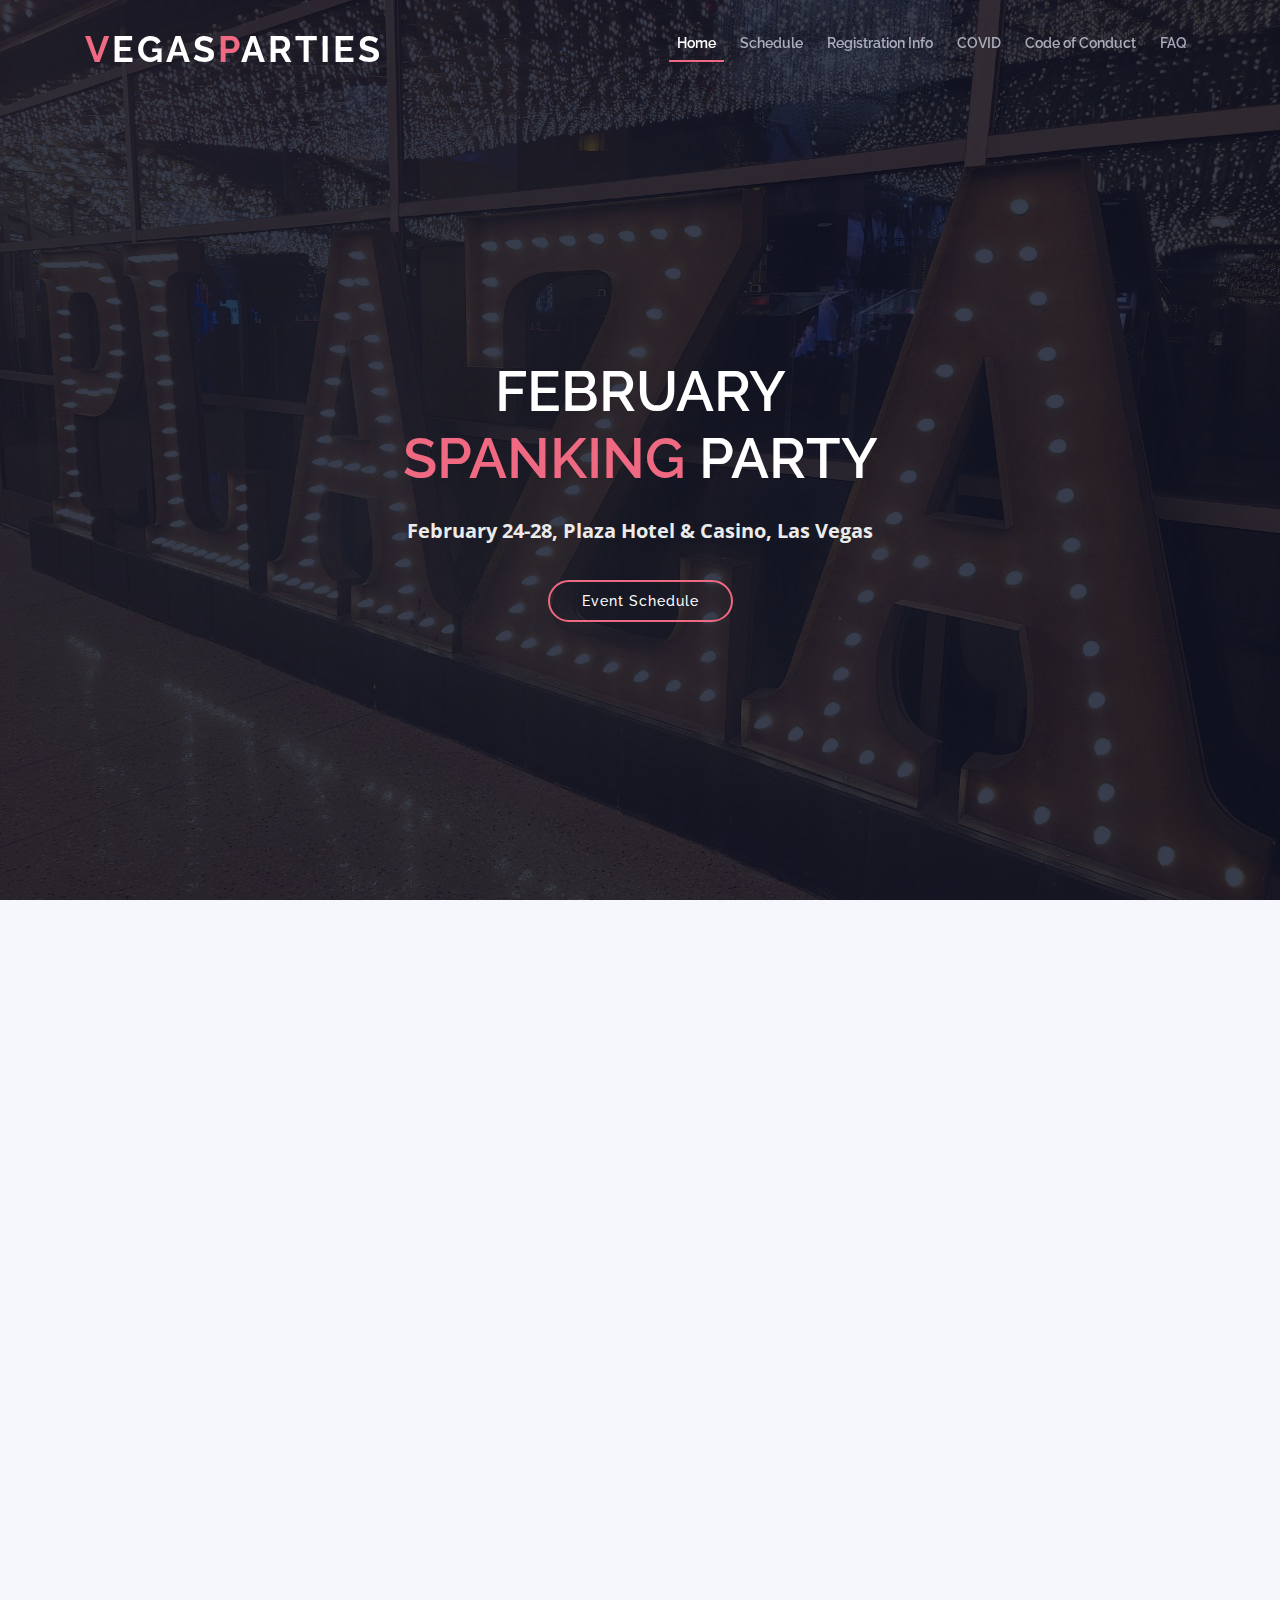
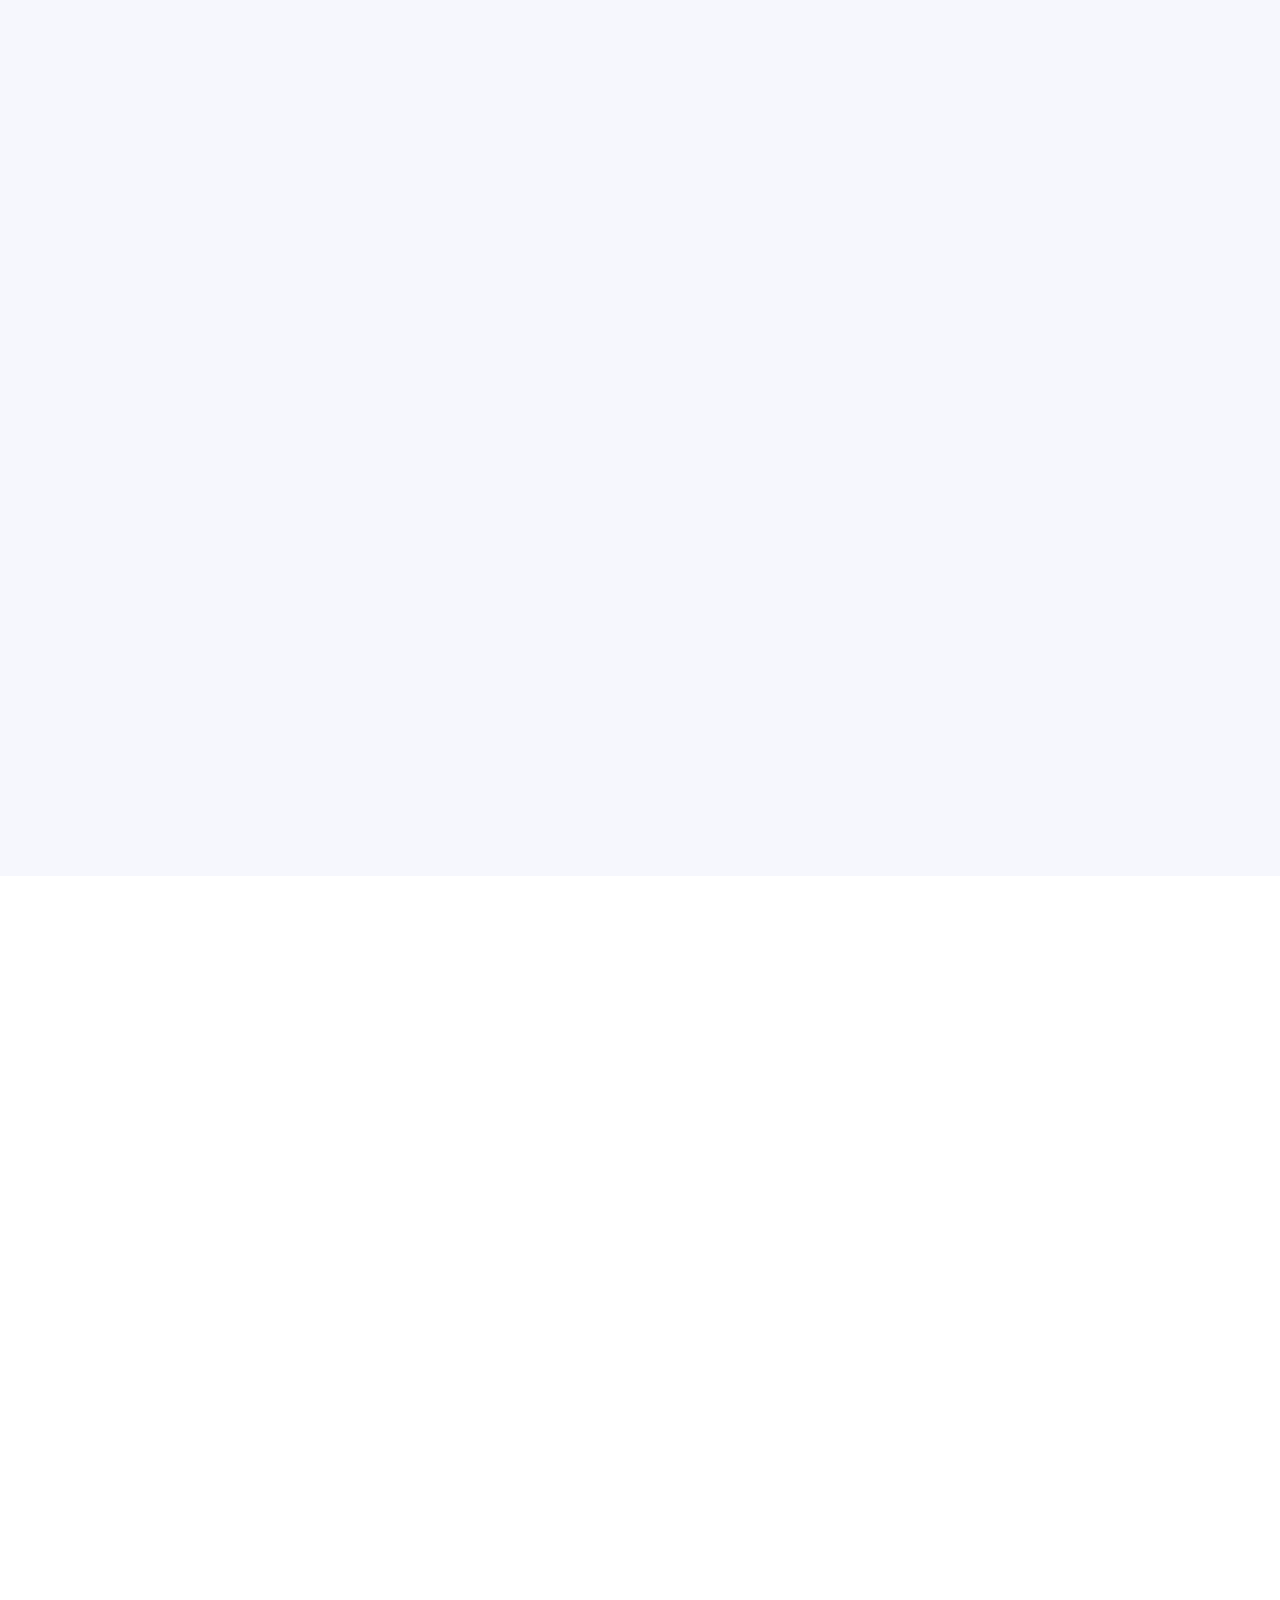
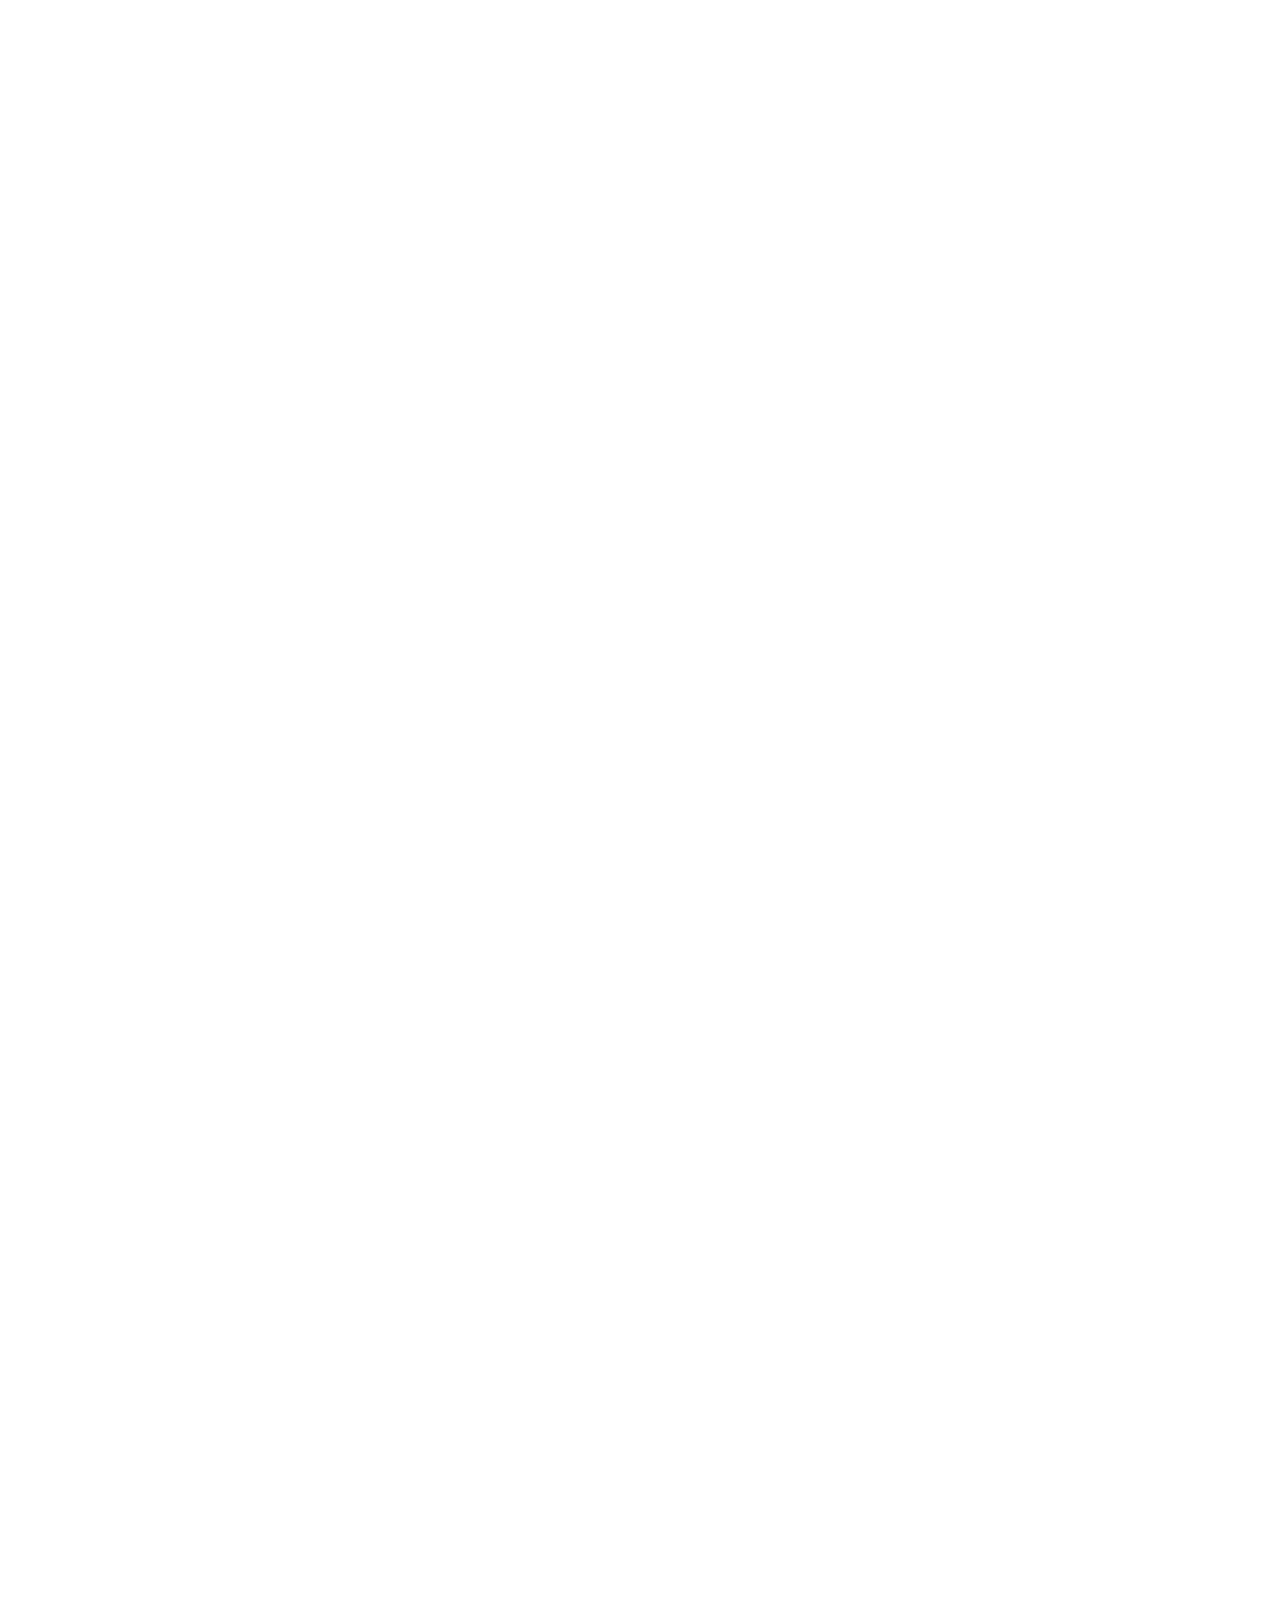
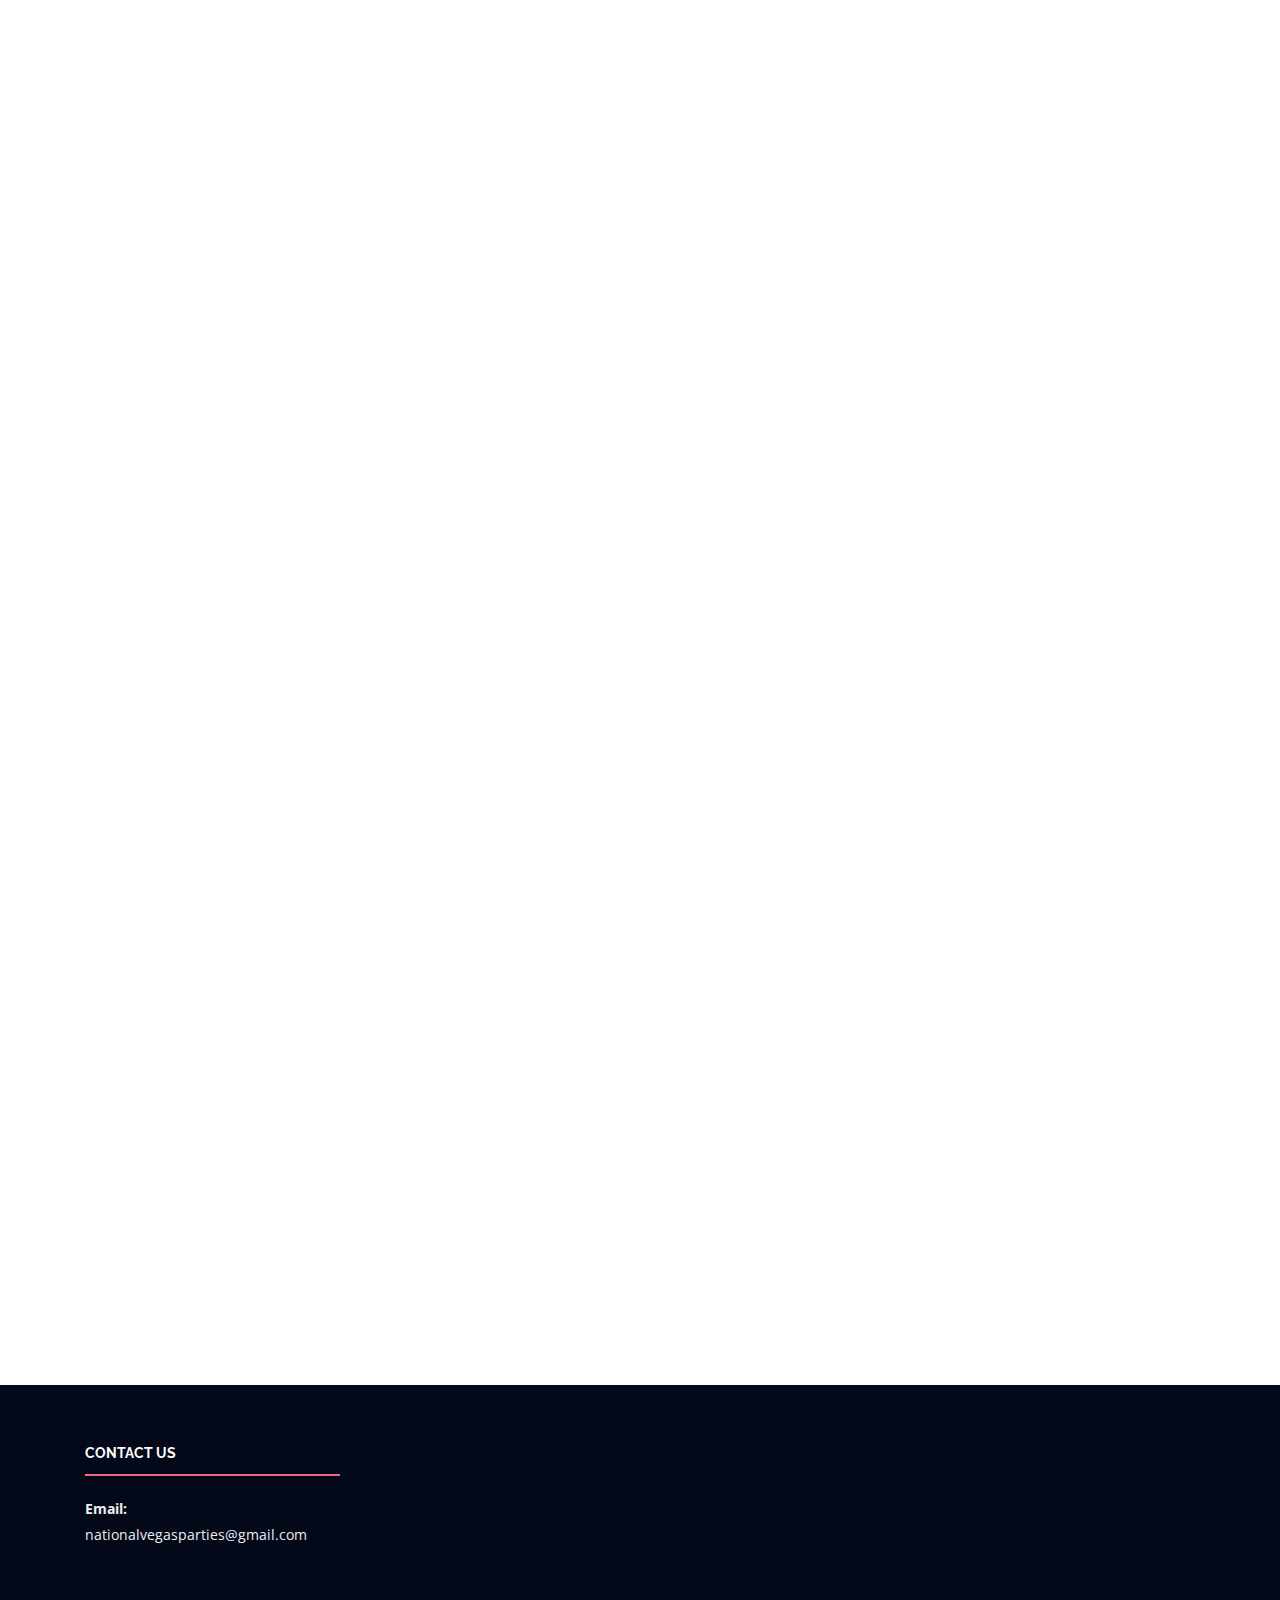
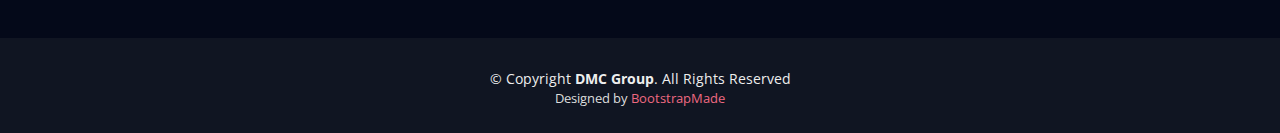
==== index.html @ ffcc31ff "more edits" ====
<!DOCTYPE html>
<html lang="en">

<head>
  <meta charset="utf-8">
  <title>TheEvent - Bootstrap Event Template</title>
  <meta content="width=device-width, initial-scale=1.0" name="viewport">
  <meta content="" name="keywords">
  <meta content="" name="description">

  <!-- Favicons -->
  <link href="img/favicon.png" rel="icon">
  <link href="img/apple-touch-icon.png" rel="apple-touch-icon">

  <!-- Google Fonts -->
  <link href="https://fonts.googleapis.com/css?family=Open+Sans:300,300i,400,400i,700,700i|Raleway:300,400,500,700,800" rel="stylesheet">

  <!-- Bootstrap CSS File -->
  <link href="lib/bootstrap/css/bootstrap.min.css" rel="stylesheet">

  <!-- Libraries CSS Files -->
  <link href="lib/font-awesome/css/font-awesome.min.css" rel="stylesheet">
  <link href="lib/animate/animate.min.css" rel="stylesheet">
  <link href="lib/venobox/venobox.css" rel="stylesheet">
  <link href="lib/owlcarousel/assets/owl.carousel.min.css" rel="stylesheet">

  <!-- Main Stylesheet File -->
  <link href="css/style.css" rel="stylesheet">

  <!-- =======================================================
    Theme Name: TheEvent
    Theme URL: https://bootstrapmade.com/theevent-conference-event-bootstrap-template/
    Author: BootstrapMade.com
    License: https://bootstrapmade.com/license/
  ======================================================= -->
</head>

<body>

  <!--==========================
    Header
  ============================-->
      <script src="index.js" type="text/javascript" defer></script>
<!-- #header -->

  <!--==========================
    Intro Section
  ============================-->
  <section id="intro">
    <div class="intro-container wow fadeIn">
      <h1 class="mb-4 pb-0">February<br><span>Spanking</span> Party</h1>
      <p class="mb-4 pb-0">February 24-28, Plaza Hotel & Casino, Las Vegas</p>
      <a href="#schedule" class="about-btn scrollto">Event Schedule</a>
    </div>
  </section>

  <main id="main">

    <!--==========================
      About Section
    ============================-->
    <!-- <section id="about">
      <div class="container">
        <div class="row">
          <div class="col-lg-6">
            <h2>About The Event</h2>
            <p>The VegasParties* spanking group is excited to announce a new event in Las Vegas! It pretty much goes without saying that we’re all in need of a break, and what better way to unwind than with some consensual spanking? We welcome spankos of all genders and orientations, age 18+, to join us.</p>

              <p>We have a brand new team of organizers who have been working around the clock to make this party happen, and we can’t wait for you to join us!</p>
              
              <p>Our tagline is “new party, new beginnings,” but that’s not just a catchphrase: this year we’ll be in a new hotel just off Fremont Street (aka the perfect place to sneak away to for the obligatory Facebook friendly vacation photos).</p>
          </div>
          <div class="col-lg-3">
            <h3>Where</h3>
            <p>Plaza Hotel & Casino, Las Vegas</p>
          </div>
          <div class="col-lg-3">
            <h3>When</h3>
            <p>Thursday-Monday<br>24-28 February</p>
          </div>
        </div>
      </div>
    </section> -->

    <!--==========================
      Schedule Section
    ============================-->
    <section id="schedule" class="section-with-bg">
      <div class="container wow ">
        <div class="section-header">
          <h2>Event Schedule</h2>
        </div>

        <ul class="nav nav-tabs" role="tablist">
          <li class="nav-item">
            <a class="nav-link active" href="#thursday" role="tab" data-toggle="tab">Thursday</a>
          </li>
          <li class="nav-item">
            <a class="nav-link" href="#friday" role="tab" data-toggle="tab">Friday</a>
          </li>
          <li class="nav-item">
            <a class="nav-link" href="#saturday" role="tab" data-toggle="tab">Saturday</a>
          </li>
          <li class="nav-item">
            <a class="nav-link" href="#sunday" role="tab" data-toggle="tab">Sunday</a>
          </li>
        </ul>

        <div class="tab-content row justify-content-center">

          <!-- Schedule Thursday -->
          <div role="tabpanel" class="col-lg-9 tab-pane fade show active" id="thursday">
            <h3 class="sub-heading">It's the first day! Get registered, get to know folks, and ease into the weekend.</h3>
            <h3 class="sub-heading"><strong><i>Registration will be open today from 2pm-5pm at the pool and 8pm-10pm in Room 2254. Don't forget your ID and vax card!</i></strong></h3>
            <div class="row schedule-item">
              <div class="col-md-2"><time>2pm-5pm</time></div>
              <div class="col-md-10">
                <div class="speaker">
                  <img src="img/pool.png" alt="Pool">
                </div>
                <h4>Pool Party <span>Pool</span></h4>
                <p>After you're registered, stick around the pool and start meeting people. Hosted by @-RBG, @LisaShy, and friends.</p>
                <p>**Registration will be open in at the pool from 2-5pm**</p>
              </div>
            </div>

            <div class="row schedule-item">
              <div class="col-md-2"><time>8pm-2am</time></div>
              <div class="col-md-10">
                <div class="speaker">
                  <img src="img/pizza.png" alt="Pizza">
                </div>
                <h4>Pizza Party <span>Room 2254 (Main Suite)</span></h4>
                <p>Join us in the main party suite for pizza, spanking, and fun. This is the first party night, so come ready to make new friends!</p>
                <p>**Registration will be open in Room 2254 from 8-10pm**</p>
              </div>
            </div>

            <div class="row schedule-item">
              <div class="col-md-2"><time>9pm-10pm</time></div>
              <div class="col-md-10">
                <div class="speaker">
                  <img src="img/books.png" alt="book">
                </div>
                <h4>Book Club <span>Room 2354 (Suite B)</span></h4>
                <p>Once upon a time, I used to run a spanking book review website called www.bottomsupbookreview.com. The site is still up, but I have not contributed to it in years. Life got busy and something had to give. Even though I have not posted reviews in quite some time, I never stopped reading. You will always find me with my kindle nearby and it is always queued to a spanking novel.</p>
                <br>
                <p>I know a lot of people in our community that love spanking fiction as much as I do. So – I decided to host a new spanking book club event at the new Vegas Party.</p>
                <br><p>Come discuss <i>The Locket</i> by Maren Smith with fellow spanking fiction readers! Hosted by Katerina.</p>
              </div>
            </div>
          </div>
          <!-- End Schdule Day 1 -->

          <!-- Schedule Day 2 -->
          <div role="tabpanel" class="col-lg-9  tab-pane fade" id="friday">
            <h3 class="sub-heading">Day 2! We've got a packed schedule - start the day with a block geared towards new folks (but all are welcome!), get a dose of British discipline, and chill out in your PJs.</h3>
            <h3 class="sub-heading"><strong><i>Registration will be open today from 1pm-4pm and 6-8pm in Room 2254. Don't forget your ID and vax card!</i></strong></h3>

            <div class="row schedule-item">
              <div class="col-md-2"><time>11am-noon</time></div>
              <div class="col-md-10">
                <div class="speaker">
                  <img src="img/newbie.png" alt="Newbie">
                </div>
                <h4>Newbie Orientation <span>Room 2254 (Main Suite)</span></h4>
                  <p>Join party vets StacyMacy and RojoSpanko as they break down the basics of consent, how to initiate play, and best party etiquette. Highly recommended for your first party, especially as you get both a top and bottom's perspective.</p>
                  <p><i>Lunch will be provided after this event.</i></p>
              </div>
            </div>

            <div class="row schedule-item">
              <div class="col-md-2"><time>1pm-3pm</time></div>
              <div class="col-md-10">
                <div class="speaker">
                  <img src="img/question.png" alt="Question">
                </div>
                <h4>Meet the Organizers, Ask a Vet, and Icebreakers <span>Room 2254 (Main Suite)</span></h4>
                <ul>
                <li>Meet the people who make these crazy shenanigans happen, plus members of our safety + security team!</li>
                
                <li>Ask a panel of party veterans anything (and we do mean anything) you want to know about parties and the scene! And don’t worry, you can ask anonymously <a href="https://docs.google.com/forms/d/1HW87DqiysdtU7vvBHGX6Hk3JcLEg08UpJL9grZEvpTA/edit">here</a>!</li>
                <li>Two Truths and a Lie, Truth or Dare, and more...all with a spanking twist!</li>
                </ul>
              </div>
            </div>

            <div class="row schedule-item">
              <div class="col-md-2"><time>4pm-6pm</time></div>
              <div class="col-md-10">
                <div class="speaker">
                  <img src="img/british.png" alt="detention">
                </div>
                <h4>British Detention <span>Room 2250</span></h4>
                <p>Hosted by Stephen Lewis. <a href="https://forms.gle/G4M3T8H6KK1fTgPB8">Registration required</a>.</p>
              </div>
            </div>
            
            <div class="row schedule-item">
              <div class="col-md-2"><time>8pm-2am</time></div>
              <div class="col-md-10">
                <div class="speaker">
                  <img src="img/party.png" alt="party">
                </div>
                <h4>Open Suite Parties <span>Room 2254 + 2250</span></h4>
                <p>Meet friends, mingle, and spank the night away!</p>
              </div>
            </div>
            <div class="row schedule-item">
              <div class="col-md-2"><time>9pm-11pm</time></div>
              <div class="col-md-10">
                <div class="speaker">
                  <img src="img/pajamas.png" alt="pajamas">
                </div>
                <h4>Pajamas & Trouble <span>Room TBD</span></h4>
                <p>Who says pajamas aren’t proper party attire???</p>
                  <br>
                  <p>Come join us in the hospitality suite on Friday night from 8pm onwards for the pajama party you’ve always dreamed of. Whether you are a top, bottom, switch or somewhere in between. Eat all the snacks you aren’t supposed to have, play (and lose) a game of twister and if you are feeling brave, spanko truth or dare ;) See what shenanigans you can get upto with two of the scene’s most notorious troublemakers, or make some trouble of your own. I cannot guarantee there won’t be consequences though, so make it worth it. But if you get caught keep my name out of your mouth, snitches get switches.</p>
                  <br>
                  <p>If there is anything you need or questions answered please don't hesitate to reach out to us, you will usually find Clem in trouble and Julie occupying her corner.</p>
              </div>
            </div>
          </div>
          <!-- End Schedule Day 2 -->

          <!-- Schedule Day 3 -->
          <div role="tabpanel" class="col-lg-9  tab-pane fade" id="saturday">
            <h3 class="sub-heading">If you're not in Saturday School Detention, you'll be able to sleep in this morning. Take it easy, do some shopping, and then show off your glamorous selves!</h3>

            <div class="row schedule-item">
              <div class="col-md-2"><time>noon-2pm</time></div>
              <div class="col-md-10">
                <div class="speaker">
                  <img src="img/detention.png" alt="Detention">
                </div>
                <h4>School Detention <span>Room 2254 (Main Suite)</span></h4>
                <p><i>Registration for this event is full.</i></p>
                <p>It's Saturday school. You've done something to land yourself here, and you and all the others in detention today are going to be facing some consequences. You will spend your time working on assigments-- either classwork you missed, or writing lines or essays about your misbehaviors. And you will also likely be visiting with one of the resident disciplinarians of the school, and will face corporal punishment. One by one, each student will be called into a side room where they will be punished and then sent back to continue working silently on their assignment. Punishments are in a semi private room (there will be 2 disciplinarians and thus 2 students per room), but it's likely that some things will be heard by the rest of people in detention... waiting is so often the hardest part, isn't it?</p>
              </div>
            </div>

            <div class="row schedule-item">
              <div class="col-md-2"><time>3pm-6pm</time></div>
              <div class="col-md-10">
                <div class="speaker">
                  <img src="img/cart.png" alt="vendor">
                </div>
                <h4>Vendors' Fair <span>Room 2254 (Main Suite)</span></h4>
                <p>You can buy new implements, send a spanking candygram, or try out a spanking booth!</p>
              </div>
            </div>

            <div class="row schedule-item">
              <div class="col-md-2"><time>8pm-2am</time></div>
              <div class="col-md-10">
                <div class="speaker">
                  <img src="img/mask.png" alt="mask">
                </div>
                <h4>Masquerade Wonderland ~ A Formal Affair <span>Room 2254 (Main Suite)</span></h4>
                <p>"Man is least himself when talks in his own person. Give him a mask, and he will go to a spanking party." -Oscar Wilde*</p>
                <br>
                <p>Whether you're the princess, a king, the court jester, or just in the mood for a disguise, join us Saturday night in the party suites for our masquerade wonderland themed party. Snap a selfie at the photobooth, have a sip of something delicious at the cocktail bar, and get ready to spank the night away!</p>
                  <br>
                <p>Dress code: <a href="https://www.masterclass.com/articles/how-to-dress-for-a-cocktail-party#want-to-learn-more-about-unleashing-your-inner-fashionista">Cocktail attire/Semi formal</a> encouraged, but wear what feels good!</p>
                  <br>
                <p>*This is definitely a direct quote.</p>
              </div>
            </div>

          </div>
          <!-- End Schedule Day 3 -->

          <!-- Schedule Day 4 -->
          <div role="tabpanel" class="col-lg-9  tab-pane fade" id="sunday">
            <h3 class="sub-heading">Final day! Today you can finally get justice for any crimes committed against you this weekend, </h3>

            <div class="row schedule-item">
              <div class="col-md-2"><time>11am-noon</time></div>
              <div class="col-md-10">
                <div class="speaker">
                  <img src="img/bagels.png" alt="Bagels">
                </div>
                <h4>Bagel Brunch <span>Room 2254 (Main Suite)</span></h4>
                <p>You might have the misfortune of going on trial, but we'll at least make sure you're fed beforehand. Come have some bagels!</p>
              </div>
            </div>

            <div class="row schedule-item">
              <div class="col-md-2"><time>noon-2pm</time></div>
              <div class="col-md-10">
                <div class="speaker">
                  <img src="img/court.png" alt="court">
                </div>
                <h4>Corporal Punishment Court <span>Room 2254 (Main Suite)</span></h4>
                <p>This is a group activity in which you may seek justice against those who have wronged you in some minor (and hopefully amusing) way, and I encourage everyone to attend. If you are not involved in a court case, please come watch and enjoy.</p>
                <br>
                <p><strong>A quick rundown of the rules:</strong></p>
                <ul>
                  <li>Anyone may charge anyone independent of top/bottom orientation, gender, etc.</li>
                  <li>Plaintiffs and defendants will come up one at a time to plead their cases</li>
                  <li>I will render an absolutely impartial judgment to the very best of my ability (no, really!)</li>
                  <li>Bottoms or switches who are found guilty will generally have penalty swats administered on the spot and may also be assigned to give a small amount of personal service time to the plaintiff</li>
                  <li>Tops who are found guilty will be assigned personal service time only, of course–no swats</li>
                  <li>The big twist -- If you charge someone with something and lose your case, <i>the penalties will rebound on YOU</i></li>
                </ul>
                  
                  <p><strong>We cannot conduct CP Court without cases, so please start sending your cases now so that we will have a full docket by noon on Sunday.</strong></p>
                  <p>Submit a case in just a minute or two from any device: http://bit.ly/cpcourt</p>
                  <p>Check the current docket: http://bit.ly/cpcourtdocket</p>
              </div>
            </div>

            <div class="row schedule-item">
              <div class="col-md-2"><time>3:30pm-5pm</time></div>
              <div class="col-md-10">
                <div class="speaker">
                  <img src="img/middles.png" alt="middles">
                </div>
                <h4>Middles' Party <span>Room 2354 (Suite B)</span></h4>
                <p>Our adults are out of town, and they said we could have one friend over… but that’s not really fair, is it? I mean, we wouldn’t want anyone to feel left out. Plus technically if I bring one friend, and they bring one friend, and that friend brings a friend, well, what can you do?</p>

                  <p>Sounds like a fun time, right? Wind down the weekend with us on Sunday afternoon for our middles event! If you’re into age play but not quite a little, you might enjoy indulging in some middlespace. Listen to music, play some games, swap some secrets…just don’t tell anyone's parents, okay? Hopefully they don’t come home early….</p>
                  
                  <p>This event is open to bottoms (or switches playing as bottoms) of any gender identity, no sign up required. A few preselected tops have been known to bust in on the action at the end of the party as a little "surprise", but no one is required to play, you’re more than welcome to just come and vibe with us!</p>
              </div>
            </div>

            <div class="row schedule-item">
              <div class="col-md-2"><time>5pm-6:30pm</time></div>
              <div class="col-md-10">
                <div class="speaker">
                  <img src="img/boys.png" alt="boys">
                </div>
                <h4>Spanko B&B <span>Room TBD</span></h4>
                <p>Spanko B&B is an open play event for non-binary, genderfluid, and/or male identifying bottoms with an interest in F/m and M/m spanking!</p>
                
                <p>There are no requirements for any sort of play in particular. This sort of event generally has some degree of brat energy, and play is often fairly casual. But, ultimately, you can have any scene that you negotiate.</p>
                
                <p>The core motivation of Spanko B&B is to create a space focused on male-identifying attendees who want to bottom. We want to very clearly express that this is encouraged at all our events! But we also understand that not everyone is comfortable bottoming in more public or spaces or at events where M/f and F/f play may be more common.</p>
                
                <p>We are happy to share that Miss Chris, Dirk, Eve Howard, Miss Lindsey, and Snow Mercy have confirmed their plans to deal with naughty boys and bois as they so choose. Though here and at all of our events negotiation is expected and the stoplight system is in effect. Safewords always apply!</p>
                
                <p>Note: We focused on bottoms in our description because such wonderful Tops already plan to attend! But other Tops are also welcome, as is switching! (And now we're gonna wander off to think about M/m switching scenes...)</p>
              </div>
            </div>

            <div class="row schedule-item">
              <div class="col-md-2"><time>8pm-2am</time></div>
              <div class="col-md-10">
                <div class="speaker">
                  <img src="img/party.png" alt="party">
                </div>
                <h4>Open Suite Parties <span>Room 2254</span></h4>
                <p>It's the last night of the party! We hope you've had a wonderful weekend and connected with friends new and old. Take it all in tonight!</p>
              </div>
            </div>
          </div>
        </div>

      </div>

    </section>

    <!--==========================
      Registration Section
    ============================-->
    <section id="registration" class="section-with-bg">
      <div class="container wow ">
        <div class="section-header">
          <h2>Registration Information</h2>
        </div>
        <p>The following times will be available for registration:</p>
        
        <ul>
          <li>Thursday 2-5pm at the pool</li>
          <li>Thursday 8-10pm in the Main Suite (Room 2254)</li>
          <li>Friday 1-4pm in the Main Suite (Room 2254)</li>
          <li>Friday 6-8pm in the Main Suite (Room 2254)</li>
        </ul>
        <p>If you need to register outside one of our registration blocks, please go to the security desk on Floor 22, and they will contact us. <i>Remember your ID and vaccination information (see COVID policy below).</i></p>
      </div>
      </section>

    <!--==========================
      COVID Section
    ============================-->
    <section id="covid" class="wow section-with-bg" >
      <div class="container wow ">
        <div class="section-header">
          <h2>COVID Policy</h2>
          </div>
          <p>COVID vaccines are required for attendance at our parties.* <strong>For this event—largely because of the increased threat of rapid transmission that Omicron presents—we are also requiring ONE additional safety measure on top of the initial vaccine doses (either 2 shots of Pfizer/Moderna or one of J&J):</strong></p>
          <br>
          <ul>
            <li>Results from a PCR test, taken up to 72 hours before your arrival, shown at registration,</li>
            <li>A negative rapid test in-person <strong>upon arrival</strong>, or</li>
            <li>Proof of a booster shot in addition to the initial doses</li>
          </ul>
          <br>
          <p>To reiterate: <i>You must provide proof of initial vaccination doses: either 2 shots of Pfizer/Moderna or 1 shot of J&J. IN ADDITION, you must choose one of: providing a PCR test result at registration, taking our rapid test in-person upon arrival, or providing proof of a booster shot.</i></p>
          <br>
          <p>If you elect to take a rapid test upon arrival, you must purchase one of the On/Go tests that we have ordered for $20, which you can pay in cash at registration or via <a href="https://paypal.me/vegasparties">Paypal</a> beforehand. If you would like to reserve a rapid test please sign up <a href="https://forms.gle/HC9VNNxyops5vmdq6">here</a>. <i>You cannot use your own rapid test; if you elect to not give PCR results and are not boosted you must take one of ours.</i></p>
          <br>
          <p>Following CDC recommendations available <a href="https://www.cdc.gov/coronavirus/2019-ncov/testing/diagnostic-testing.html">here</a>, tests are not required for people who have tested positive for COVID-19 in the past three months and have recovered, as long as they have not developed new symptoms. If you have contracted COVID you must wait until 10 days after symptoms first appeared and 24 hours without a fever if you would like to attend this party. Other symptoms of COVID must also be improving. In both cases a doctor’s note on letterhead is required.**</p>
          <br>
          <p>Since we are requiring vaccinations and tests, masks will not be required. That being said, it is perfectly acceptable for you to decline to play with or spend time in close proximity with a person who is not masked. Our community is a place where we consistently have to negotiate and discuss consent, and we invite you to make masking one of the many things that you negotiate.</p>
          <br>
          <p>*If you are immunocompromised such that you are not able to get vaccinated for medical reasons, you can submit a doctor’s note to that effect, but it must be on official letterhead. Please submit this note to nationalvegasparties@gmail.com by February 17th. This information will be deleted on March 1st.</p>
           
          <p>**If you have had COVID-19 in the past 90 days and have recovered, you may submit a doctor’s note to that effect on official letterhead. Please submit this note to nationalvegasparties@gmail.com by February 17th. This information will be deleted on March 1st.</p>
    </div> </section>
    
    <!--==========================
      CoC Section
    ============================-->
    <section id="code" class="wow section-with-bg">
      <div class="container wow ">
        <div class="section-header">
          <h2>Code of Conduct</h2>
          </div>
<p>Our goal is to provide a friendly, safe, and inclusive environment for spankos aged 18+ to be
themselves. Anyone whose actions directly interfere with this goal is subject to exclusion up to
and including suspension or indefinite ban. We encourage and expect attendees to speak up if
they witness anything that conflicts with this Code of Conduct: we’re all on the same team.</p>
<strong>Consent</strong>
<p>Consent, negotiation, and communication are key. We follow an enthusiastic consent model, by
which we mean the only yes is a yes, not the absence of a no. Bratting might be an opening, but
it doesn’t have to be a yes. And repeated asking, badgering, or pressuring is not allowed. This
goes for both tops and bottoms—excessive bratting when someone has shown disinterest in
playing falls under this category.</p>
<p>Before a scene, make sure to negotiate key elements of your play: clothing level, implements,
and phrases. Reiterating a safeword is also a good idea! And remember that consent can be
withdrawn at any time.</p>
<p>In scene communities there are a number of ways to think about what constitutes sufficient
consent. The most prominent are SSC and RACK, which stand for "Safe, Sane, and
Consensual" and "Risk-Aware Consensual Kink." At our events we use PRICK, or "Personal
Responsibility, Informed, Consensual Kink" as our model of consent. What this means is that
there are three requirements for a scene: (1) Every person involved has to understand their
personal responsibility in the scene, (2) Every person involved has to be informed about what is
about to happen, and (3) Every person involved has to consent to what has been planned.</p>
<strong>Non-Discrimination Policy</strong>
<p>We are dedicated to providing a space that is free of harassment and discrimination on the
basis of age, body size, disability, ethnicity, gender, gender identity and expression, physical
appearance, race, religion (or lack therof), and sexual orientation.</p>
<br>
<strong>Harassment and Harm</strong>
<ul>
<li>Harassment is not permitted. No means no. Anyone can decline play for any
disclosed or undisclosed reason. If someone tells you they do not want to play,
do not ask them why. If they say “not right now,” don’t push them.</li>

<li>Please be respectful of people’s pronouns and identities. Insulting or mocking an
attendee for their race, gender, or sexual orientation or intentionally misgendering
an attendee is considered harassment.</li>

<li>We do not tolerate verbal abuse or dishonesty that harms, threatens, or creates
risk for other members of the community.</li>
</ul>
<strong>Conduct during play</strong>
<ul>
<li>Standard play for our events is a spanking with a hand or implement, on the
buttocks. Anything that deviates from that model, including explicitly sexual
conduct, requires express consent before the scene begins. We encourage
players to get explicit permission before removing undergarments.
<li>Partygoers are welcome to use their own safewords as they agree; however,
standard party safewords are red (stop), yellow (slow down), and green (go
ahead). Ignoring safewords is grounds for immediate removal from the event. If
you hear someone ignoring a safeword, please flag a party staff member.</li>
</ul>
<strong>Party area conduct</strong>
<ul>
<li>“Party area” means our hosted suites, hallway on the party floor, and party
events. Party area does not mean your own hotel room.</li>
<li>Our parties are for registered attendees only. Please do not bring any outside
guests to the party areas.</li>
<li>Explicit sexual conduct is not permitted in public party areas. Take it to your
room, and keep it consensual.</li>
<li>Be respectful of other people’s property. Do not touch or use anyone’s
implements without permission.</li>
<li>We do not furnish alcohol to our attendees. We have a BYOB policy for all
attendees 21+; however, anyone who is obviously intoxicated or under the
influence of any mind altering substance will be asked to stop playing or leave
the party area.</li>
<li>Smoking is not permitted in party areas. This includes cigarettes, marijuana, and
e-cigarettes.</li>
<li>We will not tolerate unsafe conduct that presents a risk of harm to persons or
property.</li>
</ul>

<strong>Public hotel space conduct</strong>
<ul>
<li>Public discussion of our events with hotel staff or vanilla hotel guests at our event
is highly discouraged.</li>
<li>Nudity in public hotel areas is not allowed. Additionally, please keep your clothing
in public areas vanilla friendly—that means no fetish gear in the lobby, elevators,
restaurants, or anywhere other than designated suites.</li>
<li>Public play is permitted in designated party areas only. These are our hosted
suites, hallway on the party floor, and party events. Please remember that
non-party attendees did not consent to being a part of your scene. This is
especially important on hallways with casino guests. Be respectful.</li>

<li>Kink-friendly hotels are a gift to us all - please be mindful of this. Any activity that
damages the property, disrupts guests or staff, or presents a danger to party
goers or guests is strictly prohibited. Please treat our hotel staff with the utmost
respect. Verbal or physical assault of hotel staff will not be tolerated.</li>
<li>Firearms are not allowed at the party.</li>
</ul>

<strong>Privacy</strong>
<ul>
<li>We value privacy and discretion at these events. Photos are not allowed in public
suites. Please get direct permission before taking a photo of anyone; that
includes anyone that may be in the background of the photos.</li>
<li>If you learn any information about a person’s vanilla life, such as their name,
employer, address, or contact information, that information should not be shared
without explicit permission.</li>
<li>Do not out a person’s kink life to the vanilla world without permission. This
includes, but is not limited to, their employers and family.</li>
<li>Please use discretion as you’re navigating public spaces with other party
attendees. Don’t tell the bellhop, for instance, or people in restaurants, about why
you’re there. Not everyone is comfortable discussing kink in mixed company.</li>
</ul>
    </div> </section>

    <!--==========================
      Venue Section
    ============================-->
    <!-- <section id="venue" class="section-with-bg">

      <div class="container-fluid">

        <div class="section-header">
          <h2>Event Venue</h2>
          <p>Event venue location info and gallery</p>
        </div>

        <div class="row no-gutters">
          <div class="col-lg-6 venue-map"> -->
            <!-- <iframe src="https://www.google.com/maps/embed?pb=!1m14!1m8!1m3!1d12097.433213460943!2d-74.0062269!3d40.7101282!3m2!1i1024!2i768!4f13.1!3m3!1m2!1s0x0%3A0xb89d1fe6bc499443!2sDowntown+Conference+Center!5e0!3m2!1smk!2sbg!4v1539943755621" frameborder="0" style="border:0" allowfullscreen></iframe>
          </div>

          <div class="col-lg-6 venue-info">
            <div class="row justify-content-center">
              <div class="col-11 col-lg-8">
                <h3>Downtown Conference Center, New York</h3>
                <p>Iste nobis eum sapiente sunt enim dolores labore accusantium autem. Cumque beatae ipsam. Est quae sit qui voluptatem corporis velit. Qui maxime accusamus possimus. Consequatur sequi et ea suscipit enim nesciunt quia velit.</p>
              </div>
            </div>
          </div>
        </div>

      </div>

      <div class="container-fluid venue-gallery-container">
        <div class="row no-gutters">

          <div class="col-lg-3 col-md-4">
            <div class="venue-gallery">
              <a href="img/venue-gallery/1.jpg" class="venobox" data-gall="venue-gallery">
                <img src="img/venue-gallery/1.jpg" alt="" class="img-fluid">
              </a>
            </div>
          </div>

          <div class="col-lg-3 col-md-4">
            <div class="venue-gallery">
              <a href="img/venue-gallery/2.jpg" class="venobox" data-gall="venue-gallery">
                <img src="img/venue-gallery/2.jpg" alt="" class="img-fluid">
              </a>
            </div>
          </div>

          <div class="col-lg-3 col-md-4">
            <div class="venue-gallery">
              <a href="img/venue-gallery/3.jpg" class="venobox" data-gall="venue-gallery">
                <img src="img/venue-gallery/3.jpg" alt="" class="img-fluid">
              </a>
            </div>
          </div>

          <div class="col-lg-3 col-md-4">
            <div class="venue-gallery">
              <a href="img/venue-gallery/4.jpg" class="venobox" data-gall="venue-gallery">
                <img src="img/venue-gallery/4.jpg" alt="" class="img-fluid">
              </a>
            </div>
          </div>

          <div class="col-lg-3 col-md-4">
            <div class="venue-gallery">
              <a href="img/venue-gallery/5.jpg" class="venobox" data-gall="venue-gallery">
                <img src="img/venue-gallery/5.jpg" alt="" class="img-fluid">
              </a>
            </div>
          </div>

          <div class="col-lg-3 col-md-4">
            <div class="venue-gallery">
              <a href="img/venue-gallery/6.jpg" class="venobox" data-gall="venue-gallery">
                <img src="img/venue-gallery/6.jpg" alt="" class="img-fluid">
              </a>
            </div>
          </div>

          <div class="col-lg-3 col-md-4">
            <div class="venue-gallery">
              <a href="img/venue-gallery/7.jpg" class="venobox" data-gall="venue-gallery">
                <img src="img/venue-gallery/7.jpg" alt="" class="img-fluid">
              </a>
            </div>
          </div>

          <div class="col-lg-3 col-md-4">
            <div class="venue-gallery">
              <a href="img/venue-gallery/8.jpg" class="venobox" data-gall="venue-gallery">
                <img src="img/venue-gallery/8.jpg" alt="" class="img-fluid">
              </a>
            </div>
          </div>

        </div>
      </div>

    </section>

    ==========================
      Hotels Section
    ============================-->
    <!-- <section id="hotels" class="section-with-bg wow fadeInUp">

      <div class="container">
        <div class="section-header">
          <h2>Hotels</h2>
          <p>Her are some nearby hotels</p>
        </div>

        <div class="row">

          <div class="col-lg-4 col-md-6">
            <div class="hotel">
              <div class="hotel-img">
                <img src="img/hotels/1.jpg" alt="Hotel 1" class="img-fluid">
              </div>
              <h3><a href="#">Hotel 1</a></h3>
              <div class="stars">
                <i class="fa fa-star"></i>
                <i class="fa fa-star"></i>
                <i class="fa fa-star"></i>
                <i class="fa fa-star"></i>
                <i class="fa fa-star"></i>
              </div>
              <p>0.4 Mile from the Venue</p>
            </div>
          </div>

          <div class="col-lg-4 col-md-6">
            <div class="hotel">
              <div class="hotel-img">
                <img src="img/hotels/2.jpg" alt="Hotel 2" class="img-fluid">
              </div>
              <h3><a href="#">Hotel 2</a></h3>
              <div class="stars">
                <i class="fa fa-star"></i>
                <i class="fa fa-star"></i>
                <i class="fa fa-star"></i>
                <i class="fa fa-star"></i>
                <i class="fa fa-star-half-full"></i>
              </div>
              <p>0.5 Mile from the Venue</p>
            </div>
          </div>

          <div class="col-lg-4 col-md-6">
            <div class="hotel">
              <div class="hotel-img">
                <img src="img/hotels/3.jpg" alt="Hotel 3" class="img-fluid">
              </div>
              <h3><a href="#">Hotel 3</a></h3>
              <div class="stars">
                <i class="fa fa-star"></i>
                <i class="fa fa-star"></i>
                <i class="fa fa-star"></i>
                <i class="fa fa-star"></i>
              </div>
              <p>0.6 Mile from the Venue</p>
            </div>
          </div>

        </div>
      </div>

    </section> --> 
    <!--==========================
      Gallery Section
    ============================-->
    <!-- <section id="gallery" class="wow fadeInUp">

      <div class="container">
        <div class="section-header">
          <h2>Gallery</h2>
          <p>Check our gallery from the recent events</p>
        </div>
      </div>

      <div class="owl-carousel gallery-carousel">
        <a href="img/gallery/1.jpg" class="venobox" data-gall="gallery-carousel"><img src="img/gallery/1.jpg" alt=""></a>
        <a href="img/gallery/2.jpg" class="venobox" data-gall="gallery-carousel"><img src="img/gallery/2.jpg" alt=""></a>
        <a href="img/gallery/3.jpg" class="venobox" data-gall="gallery-carousel"><img src="img/gallery/3.jpg" alt=""></a>
        <a href="img/gallery/4.jpg" class="venobox" data-gall="gallery-carousel"><img src="img/gallery/4.jpg" alt=""></a>
        <a href="img/gallery/5.jpg" class="venobox" data-gall="gallery-carousel"><img src="img/gallery/5.jpg" alt=""></a>
        <a href="img/gallery/6.jpg" class="venobox" data-gall="gallery-carousel"><img src="img/gallery/6.jpg" alt=""></a>
        <a href="img/gallery/7.jpg" class="venobox" data-gall="gallery-carousel"><img src="img/gallery/7.jpg" alt=""></a>
        <a href="img/gallery/8.jpg" class="venobox" data-gall="gallery-carousel"><img src="img/gallery/8.jpg" alt=""></a>
      </div> -->

    <!-- </section> -->
    <!--==========================
      Speakers Section
    ============================-->
    <!-- <section id="speakers" class="wow fadeInUp">
      <div class="container">
        <div class="section-header">
          <h2>Event Organizers</h2>
          <p>Here are our organizers</p>
        </div>

        <div class="row">
          <div class="col-lg-4 col-md-6">
            <div class="speaker">
              <img src="img/speakers/1.jpg" alt="Speaker 1" class="img-fluid">
              <div class="details">
                <h3><a href="speaker-details.html">Brenden Legros</a></h3>
                <p>Quas alias incidunt</p>
                <div class="social">
                  <a href=""><i class="fa fa-twitter"></i></a>
                  <a href=""><i class="fa fa-facebook"></i></a>
                  <a href=""><i class="fa fa-google-plus"></i></a>
                  <a href=""><i class="fa fa-linkedin"></i></a>
                </div>
              </div>
            </div>
          </div>
          <div class="col-lg-4 col-md-6">
            <div class="speaker">
              <img src="img/speakers/2.jpg" alt="Speaker 2" class="img-fluid">
              <div class="details">
                <h3><a href="speaker-details.html">Hubert Hirthe</a></h3>
                <p>Consequuntur odio aut</p>
                <div class="social">
                  <a href=""><i class="fa fa-twitter"></i></a>
                  <a href=""><i class="fa fa-facebook"></i></a>
                  <a href=""><i class="fa fa-google-plus"></i></a>
                  <a href=""><i class="fa fa-linkedin"></i></a>
                </div>
              </div>
            </div>
          </div>
          <div class="col-lg-4 col-md-6">
            <div class="speaker">
              <img src="img/speakers/3.jpg" alt="Speaker 3" class="img-fluid">
              <div class="details">
                <h3><a href="speaker-details.html">Cole Emmerich</a></h3>
                <p>Fugiat laborum et</p>
                <div class="social">
                  <a href=""><i class="fa fa-twitter"></i></a>
                  <a href=""><i class="fa fa-facebook"></i></a>
                  <a href=""><i class="fa fa-google-plus"></i></a>
                  <a href=""><i class="fa fa-linkedin"></i></a>
                </div>
              </div>
            </div>
          </div>
          <div class="col-lg-4 col-md-6">
            <div class="speaker">
              <img src="img/speakers/4.jpg" alt="Speaker 4" class="img-fluid">
              <div class="details">
                <h3><a href="speaker-details.html">Jack Christiansen</a></h3>
                <p>Debitis iure vero</p>
                <div class="social">
                  <a href=""><i class="fa fa-twitter"></i></a>
                  <a href=""><i class="fa fa-facebook"></i></a>
                  <a href=""><i class="fa fa-google-plus"></i></a>
                  <a href=""><i class="fa fa-linkedin"></i></a>
                </div>
              </div>
            </div>
          </div>
          <div class="col-lg-4 col-md-6">
            <div class="speaker">
              <img src="img/speakers/5.jpg" alt="Speaker 5" class="img-fluid">
              <div class="details">
                <h3><a href="speaker-details.html">Alejandrin Littel</a></h3>
                <p>Qui molestiae natus</p>
                <div class="social">
                  <a href=""><i class="fa fa-twitter"></i></a>
                  <a href=""><i class="fa fa-facebook"></i></a>
                  <a href=""><i class="fa fa-google-plus"></i></a>
                  <a href=""><i class="fa fa-linkedin"></i></a>
                </div>
              </div>
            </div>
          </div>
          <div class="col-lg-4 col-md-6">
            <div class="speaker">
              <img src="img/speakers/6.jpg" alt="Speaker 6" class="img-fluid">
              <div class="details">
                <h3><a href="speaker-details.html">Willow Trantow</a></h3>
                <p>Non autem dicta</p>
                <div class="social">
                  <a href=""><i class="fa fa-twitter"></i></a>
                  <a href=""><i class="fa fa-facebook"></i></a>
                  <a href=""><i class="fa fa-google-plus"></i></a>
                  <a href=""><i class="fa fa-linkedin"></i></a>
                </div>
              </div>
            </div>
          </div>
        </div>
      </div>

    </section> -->
    <!--==========================
      Sponsors Section
    ============================-->
    <!-- <section id="supporters" class="section-with-bg wow fadeInUp">

      <div class="container">
        <div class="section-header">
          <h2>Sponsors</h2>
        </div>

        <div class="row no-gutters supporters-wrap clearfix">

          <div class="col-lg-3 col-md-4 col-xs-6">
            <div class="supporter-logo">
              <img src="img/supporters/1.png" class="img-fluid" alt="">
            </div>
          </div>
          
          <div class="col-lg-3 col-md-4 col-xs-6">
            <div class="supporter-logo">
              <img src="img/supporters/2.png" class="img-fluid" alt="">
            </div>
          </div>
        
          <div class="col-lg-3 col-md-4 col-xs-6">
            <div class="supporter-logo">
              <img src="img/supporters/3.png" class="img-fluid" alt="">
            </div>
          </div>
          
          <div class="col-lg-3 col-md-4 col-xs-6">
            <div class="supporter-logo">
              <img src="img/supporters/4.png" class="img-fluid" alt="">
            </div>
          </div>
          
          <div class="col-lg-3 col-md-4 col-xs-6">
            <div class="supporter-logo">
              <img src="img/supporters/5.png" class="img-fluid" alt="">
            </div>
          </div>
        
          <div class="col-lg-3 col-md-4 col-xs-6">
            <div class="supporter-logo">
              <img src="img/supporters/6.png" class="img-fluid" alt="">
            </div>
          </div>
          
          <div class="col-lg-3 col-md-4 col-xs-6">
            <div class="supporter-logo">
              <img src="img/supporters/7.png" class="img-fluid" alt="">
            </div>
          </div>
          
          <div class="col-lg-3 col-md-4 col-xs-6">
            <div class="supporter-logo">
              <img src="img/supporters/8.png" class="img-fluid" alt="">
            </div>
          </div>

        </div>

      </div>

    </section> -->

    <!--==========================
      F.A.Q Section
    ============================-->
    <section id="faq" class="wow ">

      <div class="container">

        <div class="section-header">
          <h2>F.A.Q </h2>
        </div>

        <div class="row justify-content-center">
          <div class="col-lg-9">
              <ul id="faq-list">

                <li>
                  <a data-toggle="collapse" class="collapsed" href="#faq1">Non consectetur a erat nam at lectus urna duis? <i class="fa fa-minus-circle"></i></a>
                  <div id="faq1" class="collapse" data-parent="#faq-list">
                    <p>
                      Feugiat pretium nibh ipsum consequat. Tempus iaculis urna id volutpat lacus laoreet non curabitur gravida. Venenatis lectus magna fringilla urna porttitor rhoncus dolor purus non.
                    </p>
                  </div>
                </li>
      
                <li>
                  <a data-toggle="collapse" href="#faq2" class="collapsed">Feugiat scelerisque varius morbi enim nunc faucibus a pellentesque? <i class="fa fa-minus-circle"></i></a>
                  <div id="faq2" class="collapse" data-parent="#faq-list">
                    <p>
                      Dolor sit amet consectetur adipiscing elit pellentesque habitant morbi. Id interdum velit laoreet id donec ultrices. Fringilla phasellus faucibus scelerisque eleifend donec pretium. Est pellentesque elit ullamcorper dignissim. Mauris ultrices eros in cursus turpis massa tincidunt dui.
                    </p>
                  </div>
                </li>
      
                <li>
                  <a data-toggle="collapse" href="#faq3" class="collapsed">Dolor sit amet consectetur adipiscing elit pellentesque habitant morbi? <i class="fa fa-minus-circle"></i></a>
                  <div id="faq3" class="collapse" data-parent="#faq-list">
                    <p>
                      Eleifend mi in nulla posuere sollicitudin aliquam ultrices sagittis orci. Faucibus pulvinar elementum integer enim. Sem nulla pharetra diam sit amet nisl suscipit. Rutrum tellus pellentesque eu tincidunt. Lectus urna duis convallis convallis tellus. Urna molestie at elementum eu facilisis sed odio morbi quis
                    </p>
                  </div>
                </li>
      
                <li>
                  <a data-toggle="collapse" href="#faq4" class="collapsed">Ac odio tempor orci dapibus. Aliquam eleifend mi in nulla? <i class="fa fa-minus-circle"></i></a>
                  <div id="faq4" class="collapse" data-parent="#faq-list">
                    <p>
                      Dolor sit amet consectetur adipiscing elit pellentesque habitant morbi. Id interdum velit laoreet id donec ultrices. Fringilla phasellus faucibus scelerisque eleifend donec pretium. Est pellentesque elit ullamcorper dignissim. Mauris ultrices eros in cursus turpis massa tincidunt dui.
                    </p>
                  </div>
                </li>
      
                <li>
                  <a data-toggle="collapse" href="#faq5" class="collapsed">Tempus quam pellentesque nec nam aliquam sem et tortor consequat? <i class="fa fa-minus-circle"></i></a>
                  <div id="faq5" class="collapse" data-parent="#faq-list">
                    <p>
                      Molestie a iaculis at erat pellentesque adipiscing commodo. Dignissim suspendisse in est ante in. Nunc vel risus commodo viverra maecenas accumsan. Sit amet nisl suscipit adipiscing bibendum est. Purus gravida quis blandit turpis cursus in
                    </p>
                  </div>
                </li>
      
                <li>
                  <a data-toggle="collapse" href="#faq6" class="collapsed">Tortor vitae purus faucibus ornare. Varius vel pharetra vel turpis nunc eget lorem dolor? <i class="fa fa-minus-circle"></i></a>
                  <div id="faq6" class="collapse" data-parent="#faq-list">
                    <p>
                      Laoreet sit amet cursus sit amet dictum sit amet justo. Mauris vitae ultricies leo integer malesuada nunc vel. Tincidunt eget nullam non nisi est sit amet. Turpis nunc eget lorem dolor sed. Ut venenatis tellus in metus vulputate eu scelerisque. Pellentesque diam volutpat commodo sed egestas egestas fringilla phasellus faucibus. Nibh tellus molestie nunc non blandit massa enim nec.
                    </p>
                  </div>
                </li>
      
              </ul>
          </div>
        </div>

      </div>

    </section>

    <!--==========================
      Subscribe Section
    ============================-->
    <!-- <section id="subscribe">
      <div class="container wow fadeInUp">
        <div class="section-header">
          <h2>Newsletter</h2>
          <p>Rerum numquam illum recusandae quia mollitia consequatur.</p>
        </div>

        <form method="POST" action="#">
          <div class="form-row justify-content-center">
            <div class="col-auto">
              <input type="text" class="form-control" placeholder="Enter your Email">
            </div>
            <div class="col-auto">
              <button type="submit">Subscribe</button>
            </div>
          </div>
        </form>

      </div>
    </section> -->

    <!--==========================
      Buy Ticket Section
    ============================-->
    <!-- <section id="buy-tickets" class="section-with-bg wow fadeInUp">
      <div class="container">

        <div class="section-header">
          <h2>Buy Tickets</h2>
          <p>Velit consequatur consequatur inventore iste fugit unde omnis eum aut.</p>
        </div>

        <div class="row">
          <div class="col-lg-4">
            <div class="card mb-5 mb-lg-0">
              <div class="card-body">
                <h5 class="card-title text-muted text-uppercase text-center">Standard Access</h5>
                <h6 class="card-price text-center">$150</h6>
                <hr>
                <ul class="fa-ul">
                  <li><span class="fa-li"><i class="fa fa-check"></i></span>Regular Seating</li>
                  <li><span class="fa-li"><i class="fa fa-check"></i></span>Coffee Break</li>
                  <li><span class="fa-li"><i class="fa fa-check"></i></span>Custom Badge</li>
                  <li class="text-muted"><span class="fa-li"><i class="fa fa-times"></i></span>Community Access</li>
                  <li class="text-muted"><span class="fa-li"><i class="fa fa-times"></i></span>Workshop Access</li>
                  <li class="text-muted"><span class="fa-li"><i class="fa fa-times"></i></span>After Party</li>
                </ul>
                <hr>
                <div class="text-center">
                  <button type="button" class="btn" data-toggle="modal" data-target="#buy-ticket-modal" data-ticket-type="standard-access">Buy Now</button>
                </div>
              </div>
            </div>
          </div>
          <div class="col-lg-4">
            <div class="card mb-5 mb-lg-0">
              <div class="card-body">
                <h5 class="card-title text-muted text-uppercase text-center">Pro Access</h5>
                <h6 class="card-price text-center">$250</h6>
                <hr>
                <ul class="fa-ul">
                  <li><span class="fa-li"><i class="fa fa-check"></i></span>Regular Seating</li>
                  <li><span class="fa-li"><i class="fa fa-check"></i></span>Coffee Break</li>
                  <li><span class="fa-li"><i class="fa fa-check"></i></span>Custom Badge</li>
                  <li><span class="fa-li"><i class="fa fa-check"></i></span>Community Access</li>
                  <li class="text-muted"><span class="fa-li"><i class="fa fa-times"></i></span>Workshop Access</li>
                  <li class="text-muted"><span class="fa-li"><i class="fa fa-times"></i></span>After Party</li>
                </ul>
                <hr>
                <div class="text-center">
                  <button type="button" class="btn" data-toggle="modal" data-target="#buy-ticket-modal" data-ticket-type="pro-access">Buy Now</button>
                </div>
              </div>
            </div>
          </div>
           Pro Tier 
          <div class="col-lg-4">
            <div class="card">
              <div class="card-body">
                <h5 class="card-title text-muted text-uppercase text-center">Premium Access</h5>
                <h6 class="card-price text-center">$350</h6>
                <hr>
                <ul class="fa-ul">
                  <li><span class="fa-li"><i class="fa fa-check"></i></span>Regular Seating</li>
                  <li><span class="fa-li"><i class="fa fa-check"></i></span>Coffee Break</li>
                  <li><span class="fa-li"><i class="fa fa-check"></i></span>Custom Badge</li>
                  <li><span class="fa-li"><i class="fa fa-check"></i></span>Community Access</li>
                  <li><span class="fa-li"><i class="fa fa-check"></i></span>Workshop Access</li>
                  <li><span class="fa-li"><i class="fa fa-check"></i></span>After Party</li>
                </ul>
                <hr>
                <div class="text-center">
                  <button type="button" class="btn" data-toggle="modal" data-target="#buy-ticket-modal" data-ticket-type="premium-access">Buy Now</button>
                </div>

              </div>
            </div>
          </div>
        </div>

      </div>

      Modal Order Form
      <div id="buy-ticket-modal" class="modal fade">
        <div class="modal-dialog" role="document">
          <div class="modal-content">
            <div class="modal-header">
              <h4 class="modal-title">Buy Tickets</h4>
              <button type="button" class="close" data-dismiss="modal" aria-label="Close">
                <span aria-hidden="true">&times;</span>
              </button>
            </div>
            <div class="modal-body">
              <form method="POST" action="#">
                <div class="form-group">
                  <input type="text" class="form-control" name="your-name" placeholder="Your Name">
                </div>
                <div class="form-group">
                  <input type="text" class="form-control" name="your-email" placeholder="Your Email">
                </div>
                <div class="form-group">
                  <select id="ticket-type" name="ticket-type" class="form-control" >
                    <option value="">-- Select Your Ticket Type --</option>
                    <option value="standard-access">Standard Access</option>
                    <option value="pro-access">Pro Access</option>
                    <option value="premium-access">Premium Access</option>
                  </select>
                </div>
                <div class="text-center">
                  <button type="submit" class="btn">Buy Now</button>
                </div>
              </form>
            </div>
          </div> /.modal-content 
        </div> /.modal-dialog
      </div> /.modal

    </section>

  </main> -->


  <!--==========================
    Footer
  ============================-->
  <footer id="footer">
    <div class="footer-top">
      <div class="container">
        <div class="row">

         

          <div class="col-lg-3 col-md-6 footer-contact">
            <h4>Contact Us</h4>
            <p>
              <strong>Email:</strong> nationalvegasparties@gmail.com<br>
            </p>

          </div>

        </div>
      </div>
    </div>

    <div class="container">
      <div class="copyright">
        &copy; Copyright <strong>DMC Group</strong>. All Rights Reserved
      </div>
      <div class="credits">
        <!--
          All the links in the footer should remain intact.
          You can delete the links only if you purchased the pro version.
          Licensing information: https://bootstrapmade.com/license/
          Purchase the pro version with working PHP/AJAX contact form: https://bootstrapmade.com/buy/?theme=TheEvent
        -->
        Designed by <a href="https://bootstrapmade.com/">BootstrapMade</a>
      </div>
    </div>
  </footer><!-- #footer -->

  <a href="#" class="back-to-top"><i class="fa fa-angle-up"></i></a>

  <!-- JavaScript Libraries -->
  <script src="lib/jquery/jquery.min.js"></script>
  <script src="lib/jquery/jquery-migrate.min.js"></script>
  <script src="lib/bootstrap/js/bootstrap.bundle.min.js"></script>
  <script src="lib/easing/easing.min.js"></script>
  <script src="lib/superfish/hoverIntent.js"></script>
  <script src="lib/superfish/superfish.min.js"></script>
  <script src="lib/wow/wow.min.js"></script>
  <script src="lib/venobox/venobox.min.js"></script>
  <script src="lib/owlcarousel/owl.carousel.min.js"></script>

  <!-- Contact Form JavaScript File -->
  <script src="contactform/contactform.js"></script>

  <!-- Template Main Javascript File -->
  <script src="js/main.js"></script>
</body>

</html>
---- lib/venobox/venobox.css ----
/* ------ venobox.css --------*/
.vbox-overlay *, .vbox-overlay *:before, .vbox-overlay *:after{
    -webkit-backface-visibility: hidden;
    -webkit-box-sizing:border-box;
    -moz-box-sizing:border-box;
    box-sizing:border-box;
}
.vbox-overlay * { 
    -webkit-backface-visibility: visible;
    backface-visibility: visible;
}
.vbox-overlay{
    display: -webkit-flex;
    display: flex;
    -webkit-flex-direction: column;
    flex-direction: column;
    -webkit-justify-content: center;
    justify-content: center;
    -webkit-align-items: center;
    align-items: center;
    position: fixed;
    left: 0;
    top: 0;
    bottom: 0;
    right: 0;
    z-index: 1040;
    -webkit-transform:translateZ(1000px);
    transform: translateZ(1000px);
    transform-style: preserve-3d;
}

/* ----- navigation ----- */
.vbox-title{
    width: 100%;
    height: 40px;
    float: left;
    text-align: center;
    line-height: 28px;
    font-size: 12px;
    padding: 6px 40px;
    overflow: hidden;
    position: fixed;
    display: none;
    left: 0;
    z-index: 1050;
}
.vbox-close{
    cursor: pointer;
    position: fixed;
    top: 15px;
    right: 15px;
    width: 48px;
    height: 48px;
    display: block;
    background-position:10px center;
    overflow: hidden;
    font-size: 48px;
    line-height: 1;
    text-align: center;
    z-index: 1050;
}
.vbox-num{
    cursor: pointer;
    position: fixed;
    left: 0;
    height: 40px;
    display: block;
    overflow: hidden;
    line-height: 28px;
    font-size: 12px;
    padding: 6px 10px;
    display: none;
    z-index: 1050;
}
/* ----- navigation ARROWS ----- */
.vbox-next, .vbox-prev{
    position: fixed;
    top: 50%;
    margin-top: -15px;
    overflow: hidden;
    cursor: pointer;
    display: block;
    width: 45px;
    height: 45px;
    z-index: 1050;
}
.vbox-next span, .vbox-prev span{
    position: relative;
    width: 20px;
    height: 20px;
    border: 2px solid transparent;
    border-top-color: #B6B6B6;
    border-right-color: #B6B6B6;
    text-indent: -100px;
    position: absolute;
    top: 8px;
    display: block;
}
.vbox-prev{
    left: 15px;
}
.vbox-next{
    right: 30px;
}
.vbox-prev span{
    left: 10px;
    -ms-transform: rotate(-135deg);
    -webkit-transform: rotate(-135deg);
    transform: rotate(-135deg);
}
.vbox-next span{
    -ms-transform: rotate(45deg);
    -webkit-transform: rotate(45deg);
    transform: rotate(45deg);
    right: 10px;
}
/* ------- inline window ------ */
.vbox-inline{
    width: 420px;
    height: 315px;
    height: 70vh;
    padding: 10px;
    background: #fff;
    margin: 0 auto;
    overflow: auto;
    text-align: left;
}
/* ------- Video & iFrames window ------ */
.venoframe{
    max-width: 100%;
    width: 100%;
    border: none;
    width: 100%;
    height: 260px;
    height: 70vh;
}
.venoframe.vbvid{
    height: 260px;
}
@media (min-width: 768px) {
    .venoframe, .vbox-inline{
        width: 90%;
        height: 360px;
        height: 70vh;
    }
    .venoframe.vbvid{
        width: 640px;
        height: 360px;
    }
}
@media (min-width: 992px) {
    .venoframe, .vbox-inline{
        max-width: 1200px;
        width: 80%;
        height: 540px;
        height: 70vh;
    }
    .venoframe.vbvid{
        width: 960px;
        height: 540px;
    }
}
/* 
Please do NOT edit this part! 
or at least read this note: http://i.imgur.com/7C0ws9e.gif
*/
.vbox-open{
    overflow: hidden;
}
.vbox-container{
    position: absolute;
    left: 0;
    right: 0;
    top: 0;
    bottom: 0;
    overflow-x: hidden;
    overflow-y: auto;
    overflow-scrolling: touch;
    -webkit-overflow-scrolling: touch;
    z-index: 20;
    max-height: 100%;

}

.vbox-content{
    text-align: center;
    float: left;
    width: 100%;
    position: relative;
    overflow: hidden;
    padding: 20px 10px;
}
.vbox-container img{
    max-width: 100%;
    height: auto;
}
.figlio{
    max-width: 100%;
    text-align: initial;
    border: 8px solid rgba(255, 255, 255, 0.4);
}
img.figlio{
    -webkit-user-select: none;
-khtml-user-select: none;
-moz-user-select: none;
-o-user-select: none;
user-select: none;
}
.vbox-content.swipe-left{
    margin-left: -200px !important;
}
.vbox-content.swipe-right{
    margin-left: 200px !important;
}
.animated{
    webkit-transition: margin 300ms ease-out;
    transition: margin 300ms ease-out;
}
.animate-in{
    opacity: 1;
}
.animate-out{
    opacity: 0;
}
/* ---------- preloader ----------
 * SPINKIT 
 * http://tobiasahlin.com/spinkit/
-------------------------------- */
.sk-double-bounce,.sk-rotating-plane{width:40px;height:40px;margin:40px auto}.sk-rotating-plane{background-color:#333;-webkit-animation:sk-rotatePlane 1.2s infinite ease-in-out;animation:sk-rotatePlane 1.2s infinite ease-in-out}@-webkit-keyframes sk-rotatePlane{0%{-webkit-transform:perspective(120px) rotateX(0) rotateY(0);transform:perspective(120px) rotateX(0) rotateY(0)}50%{-webkit-transform:perspective(120px) rotateX(-180.1deg) rotateY(0);transform:perspective(120px) rotateX(-180.1deg) rotateY(0)}100%{-webkit-transform:perspective(120px) rotateX(-180deg) rotateY(-179.9deg);transform:perspective(120px) rotateX(-180deg) rotateY(-179.9deg)}}@keyframes sk-rotatePlane{0%{-webkit-transform:perspective(120px) rotateX(0) rotateY(0);transform:perspective(120px) rotateX(0) rotateY(0)}50%{-webkit-transform:perspective(120px) rotateX(-180.1deg) rotateY(0);transform:perspective(120px) rotateX(-180.1deg) rotateY(0)}100%{-webkit-transform:perspective(120px) rotateX(-180deg) rotateY(-179.9deg);transform:perspective(120px) rotateX(-180deg) rotateY(-179.9deg)}}.sk-double-bounce{position:relative}.sk-double-bounce .sk-child{width:100%;height:100%;border-radius:50%;background-color:#333;opacity:.6;position:absolute;top:0;left:0;-webkit-animation:sk-doubleBounce 2s infinite ease-in-out;animation:sk-doubleBounce 2s infinite ease-in-out}.sk-chasing-dots .sk-child,.sk-spinner-pulse,.sk-three-bounce .sk-child{background-color:#333;border-radius:100%}.sk-double-bounce .sk-double-bounce2{-webkit-animation-delay:-1s;animation-delay:-1s}@-webkit-keyframes sk-doubleBounce{0%,100%{-webkit-transform:scale(0);transform:scale(0)}50%{-webkit-transform:scale(1);transform:scale(1)}}@keyframes sk-doubleBounce{0%,100%{-webkit-transform:scale(0);transform:scale(0)}50%{-webkit-transform:scale(1);transform:scale(1)}}.sk-wave{margin:40px auto;width:50px;height:40px;text-align:center;font-size:10px}.sk-wave .sk-rect{background-color:#333;height:100%;width:6px;display:inline-block;-webkit-animation:sk-waveStretchDelay 1.2s infinite ease-in-out;animation:sk-waveStretchDelay 1.2s infinite ease-in-out}.sk-wave .sk-rect1{-webkit-animation-delay:-1.2s;animation-delay:-1.2s}.sk-wave .sk-rect2{-webkit-animation-delay:-1.1s;animation-delay:-1.1s}.sk-wave .sk-rect3{-webkit-animation-delay:-1s;animation-delay:-1s}.sk-wave .sk-rect4{-webkit-animation-delay:-.9s;animation-delay:-.9s}.sk-wave .sk-rect5{-webkit-animation-delay:-.8s;animation-delay:-.8s}@-webkit-keyframes sk-waveStretchDelay{0%,100%,40%{-webkit-transform:scaleY(.4);transform:scaleY(.4)}20%{-webkit-transform:scaleY(1);transform:scaleY(1)}}@keyframes sk-waveStretchDelay{0%,100%,40%{-webkit-transform:scaleY(.4);transform:scaleY(.4)}20%{-webkit-transform:scaleY(1);transform:scaleY(1)}}.sk-wandering-cubes{margin:40px auto;width:40px;height:40px;position:relative}.sk-wandering-cubes .sk-cube{background-color:#333;width:10px;height:10px;position:absolute;top:0;left:0;-webkit-animation:sk-wanderingCube 1.8s ease-in-out -1.8s infinite both;animation:sk-wanderingCube 1.8s ease-in-out -1.8s infinite both}.sk-chasing-dots,.sk-spinner-pulse{width:40px;height:40px;margin:40px auto}.sk-wandering-cubes .sk-cube2{-webkit-animation-delay:-.9s;animation-delay:-.9s}@-webkit-keyframes sk-wanderingCube{0%{-webkit-transform:rotate(0);transform:rotate(0)}25%{-webkit-transform:translateX(30px) rotate(-90deg) scale(.5);transform:translateX(30px) rotate(-90deg) scale(.5)}50%{-webkit-transform:translateX(30px) translateY(30px) rotate(-179deg);transform:translateX(30px) translateY(30px) rotate(-179deg)}50.1%{-webkit-transform:translateX(30px) translateY(30px) rotate(-180deg);transform:translateX(30px) translateY(30px) rotate(-180deg)}75%{-webkit-transform:translateX(0) translateY(30px) rotate(-270deg) scale(.5);transform:translateX(0) translateY(30px) rotate(-270deg) scale(.5)}100%{-webkit-transform:rotate(-360deg);transform:rotate(-360deg)}}@keyframes sk-wanderingCube{0%{-webkit-transform:rotate(0);transform:rotate(0)}25%{-webkit-transform:translateX(30px) rotate(-90deg) scale(.5);transform:translateX(30px) rotate(-90deg) scale(.5)}50%{-webkit-transform:translateX(30px) translateY(30px) rotate(-179deg);transform:translateX(30px) translateY(30px) rotate(-179deg)}50.1%{-webkit-transform:translateX(30px) translateY(30px) rotate(-180deg);transform:translateX(30px) translateY(30px) rotate(-180deg)}75%{-webkit-transform:translateX(0) translateY(30px) rotate(-270deg) scale(.5);transform:translateX(0) translateY(30px) rotate(-270deg) scale(.5)}100%{-webkit-transform:rotate(-360deg);transform:rotate(-360deg)}}.sk-spinner-pulse{-webkit-animation:sk-pulseScaleOut 1s infinite ease-in-out;animation:sk-pulseScaleOut 1s infinite ease-in-out}@-webkit-keyframes sk-pulseScaleOut{0%{-webkit-transform:scale(0);transform:scale(0)}100%{-webkit-transform:scale(1);transform:scale(1);opacity:0}}@keyframes sk-pulseScaleOut{0%{-webkit-transform:scale(0);transform:scale(0)}100%{-webkit-transform:scale(1);transform:scale(1);opacity:0}}.sk-chasing-dots{position:relative;text-align:center;-webkit-animation:sk-chasingDotsRotate 2s infinite linear;animation:sk-chasingDotsRotate 2s infinite linear}.sk-chasing-dots .sk-child{width:60%;height:60%;display:inline-block;position:absolute;top:0;-webkit-animation:sk-chasingDotsBounce 2s infinite ease-in-out;animation:sk-chasingDotsBounce 2s infinite ease-in-out}.sk-chasing-dots .sk-dot2{top:auto;bottom:0;-webkit-animation-delay:-1s;animation-delay:-1s}@-webkit-keyframes sk-chasingDotsRotate{100%{-webkit-transform:rotate(360deg);transform:rotate(360deg)}}@keyframes sk-chasingDotsRotate{100%{-webkit-transform:rotate(360deg);transform:rotate(360deg)}}@-webkit-keyframes sk-chasingDotsBounce{0%,100%{-webkit-transform:scale(0);transform:scale(0)}50%{-webkit-transform:scale(1);transform:scale(1)}}@keyframes sk-chasingDotsBounce{0%,100%{-webkit-transform:scale(0);transform:scale(0)}50%{-webkit-transform:scale(1);transform:scale(1)}}.sk-three-bounce{margin:40px auto;width:80px;text-align:center}.sk-three-bounce .sk-child{width:20px;height:20px;display:inline-block;-webkit-animation:sk-three-bounce 1.4s ease-in-out 0s infinite both;animation:sk-three-bounce 1.4s ease-in-out 0s infinite both}.sk-circle .sk-child:before,.sk-fading-circle .sk-circle:before{display:block;border-radius:100%;content:'';background-color:#333}.sk-three-bounce .sk-bounce1{-webkit-animation-delay:-.32s;animation-delay:-.32s}.sk-three-bounce .sk-bounce2{-webkit-animation-delay:-.16s;animation-delay:-.16s}@-webkit-keyframes sk-three-bounce{0%,100%,80%{-webkit-transform:scale(0);transform:scale(0)}40%{-webkit-transform:scale(1);transform:scale(1)}}@keyframes sk-three-bounce{0%,100%,80%{-webkit-transform:scale(0);transform:scale(0)}40%{-webkit-transform:scale(1);transform:scale(1)}}.sk-circle{margin:40px auto;width:40px;height:40px;position:relative}.sk-circle .sk-child{width:100%;height:100%;position:absolute;left:0;top:0}.sk-circle .sk-child:before{margin:0 auto;width:15%;height:15%;-webkit-animation:sk-circleBounceDelay 1.2s infinite ease-in-out both;animation:sk-circleBounceDelay 1.2s infinite ease-in-out both}.sk-circle .sk-circle2{-webkit-transform:rotate(30deg);-ms-transform:rotate(30deg);transform:rotate(30deg)}.sk-circle .sk-circle3{-webkit-transform:rotate(60deg);-ms-transform:rotate(60deg);transform:rotate(60deg)}.sk-circle .sk-circle4{-webkit-transform:rotate(90deg);-ms-transform:rotate(90deg);transform:rotate(90deg)}.sk-circle .sk-circle5{-webkit-transform:rotate(120deg);-ms-transform:rotate(120deg);transform:rotate(120deg)}.sk-circle .sk-circle6{-webkit-transform:rotate(150deg);-ms-transform:rotate(150deg);transform:rotate(150deg)}.sk-circle .sk-circle7{-webkit-transform:rotate(180deg);-ms-transform:rotate(180deg);transform:rotate(180deg)}.sk-circle .sk-circle8{-webkit-transform:rotate(210deg);-ms-transform:rotate(210deg);transform:rotate(210deg)}.sk-circle .sk-circle9{-webkit-transform:rotate(240deg);-ms-transform:rotate(240deg);transform:rotate(240deg)}.sk-circle .sk-circle10{-webkit-transform:rotate(270deg);-ms-transform:rotate(270deg);transform:rotate(270deg)}.sk-circle .sk-circle11{-webkit-transform:rotate(300deg);-ms-transform:rotate(300deg);transform:rotate(300deg)}.sk-circle .sk-circle12{-webkit-transform:rotate(330deg);-ms-transform:rotate(330deg);transform:rotate(330deg)}.sk-circle .sk-circle2:before{-webkit-animation-delay:-1.1s;animation-delay:-1.1s}.sk-circle .sk-circle3:before{-webkit-animation-delay:-1s;animation-delay:-1s}.sk-circle .sk-circle4:before{-webkit-animation-delay:-.9s;animation-delay:-.9s}.sk-circle .sk-circle5:before{-webkit-animation-delay:-.8s;animation-delay:-.8s}.sk-circle .sk-circle6:before{-webkit-animation-delay:-.7s;animation-delay:-.7s}.sk-circle .sk-circle7:before{-webkit-animation-delay:-.6s;animation-delay:-.6s}.sk-circle .sk-circle8:before{-webkit-animation-delay:-.5s;animation-delay:-.5s}.sk-circle .sk-circle9:before{-webkit-animation-delay:-.4s;animation-delay:-.4s}.sk-circle .sk-circle10:before{-webkit-animation-delay:-.3s;animation-delay:-.3s}.sk-circle .sk-circle11:before{-webkit-animation-delay:-.2s;animation-delay:-.2s}.sk-circle .sk-circle12:before{-webkit-animation-delay:-.1s;animation-delay:-.1s}@-webkit-keyframes sk-circleBounceDelay{0%,100%,80%{-webkit-transform:scale(0);transform:scale(0)}40%{-webkit-transform:scale(1);transform:scale(1)}}@keyframes sk-circleBounceDelay{0%,100%,80%{-webkit-transform:scale(0);transform:scale(0)}40%{-webkit-transform:scale(1);transform:scale(1)}}.sk-cube-grid{width:40px;height:40px;margin:40px auto}.sk-cube-grid .sk-cube{width:33.33%;height:33.33%;background-color:#333;float:left;-webkit-animation:sk-cubeGridScaleDelay 1.3s infinite ease-in-out;animation:sk-cubeGridScaleDelay 1.3s infinite ease-in-out}.sk-cube-grid .sk-cube1{-webkit-animation-delay:.2s;animation-delay:.2s}.sk-cube-grid .sk-cube2{-webkit-animation-delay:.3s;animation-delay:.3s}.sk-cube-grid .sk-cube3{-webkit-animation-delay:.4s;animation-delay:.4s}.sk-cube-grid .sk-cube4{-webkit-animation-delay:.1s;animation-delay:.1s}.sk-cube-grid .sk-cube5{-webkit-animation-delay:.2s;animation-delay:.2s}.sk-cube-grid .sk-cube6{-webkit-animation-delay:.3s;animation-delay:.3s}.sk-cube-grid .sk-cube7{-webkit-animation-delay:0ms;animation-delay:0ms}.sk-cube-grid .sk-cube8{-webkit-animation-delay:.1s;animation-delay:.1s}.sk-cube-grid .sk-cube9{-webkit-animation-delay:.2s;animation-delay:.2s}@-webkit-keyframes sk-cubeGridScaleDelay{0%,100%,70%{-webkit-transform:scale3D(1,1,1);transform:scale3D(1,1,1)}35%{-webkit-transform:scale3D(0,0,1);transform:scale3D(0,0,1)}}@keyframes sk-cubeGridScaleDelay{0%,100%,70%{-webkit-transform:scale3D(1,1,1);transform:scale3D(1,1,1)}35%{-webkit-transform:scale3D(0,0,1);transform:scale3D(0,0,1)}}.sk-fading-circle{margin:40px auto;width:40px;height:40px;position:relative}.sk-fading-circle .sk-circle{width:100%;height:100%;position:absolute;left:0;top:0}.sk-fading-circle .sk-circle:before{margin:0 auto;width:15%;height:15%;-webkit-animation:sk-circleFadeDelay 1.2s infinite ease-in-out both;animation:sk-circleFadeDelay 1.2s infinite ease-in-out both}.sk-fading-circle .sk-circle2{-webkit-transform:rotate(30deg);-ms-transform:rotate(30deg);transform:rotate(30deg)}.sk-fading-circle .sk-circle3{-webkit-transform:rotate(60deg);-ms-transform:rotate(60deg);transform:rotate(60deg)}.sk-fading-circle .sk-circle4{-webkit-transform:rotate(90deg);-ms-transform:rotate(90deg);transform:rotate(90deg)}.sk-fading-circle .sk-circle5{-webkit-transform:rotate(120deg);-ms-transform:rotate(120deg);transform:rotate(120deg)}.sk-fading-circle .sk-circle6{-webkit-transform:rotate(150deg);-ms-transform:rotate(150deg);transform:rotate(150deg)}.sk-fading-circle .sk-circle7{-webkit-transform:rotate(180deg);-ms-transform:rotate(180deg);transform:rotate(180deg)}.sk-fading-circle .sk-circle8{-webkit-transform:rotate(210deg);-ms-transform:rotate(210deg);transform:rotate(210deg)}.sk-fading-circle .sk-circle9{-webkit-transform:rotate(240deg);-ms-transform:rotate(240deg);transform:rotate(240deg)}.sk-fading-circle .sk-circle10{-webkit-transform:rotate(270deg);-ms-transform:rotate(270deg);transform:rotate(270deg)}.sk-fading-circle .sk-circle11{-webkit-transform:rotate(300deg);-ms-transform:rotate(300deg);transform:rotate(300deg)}.sk-fading-circle .sk-circle12{-webkit-transform:rotate(330deg);-ms-transform:rotate(330deg);transform:rotate(330deg)}.sk-fading-circle .sk-circle2:before{-webkit-animation-delay:-1.1s;animation-delay:-1.1s}.sk-fading-circle .sk-circle3:before{-webkit-animation-delay:-1s;animation-delay:-1s}.sk-fading-circle .sk-circle4:before{-webkit-animation-delay:-.9s;animation-delay:-.9s}.sk-fading-circle .sk-circle5:before{-webkit-animation-delay:-.8s;animation-delay:-.8s}.sk-fading-circle .sk-circle6:before{-webkit-animation-delay:-.7s;animation-delay:-.7s}.sk-fading-circle .sk-circle7:before{-webkit-animation-delay:-.6s;animation-delay:-.6s}.sk-fading-circle .sk-circle8:before{-webkit-animation-delay:-.5s;animation-delay:-.5s}.sk-fading-circle .sk-circle9:before{-webkit-animation-delay:-.4s;animation-delay:-.4s}.sk-fading-circle .sk-circle10:before{-webkit-animation-delay:-.3s;animation-delay:-.3s}.sk-fading-circle .sk-circle11:before{-webkit-animation-delay:-.2s;animation-delay:-.2s}.sk-fading-circle .sk-circle12:before{-webkit-animation-delay:-.1s;animation-delay:-.1s}@-webkit-keyframes sk-circleFadeDelay{0%,100%,39%{opacity:0}40%{opacity:1}}@keyframes sk-circleFadeDelay{0%,100%,39%{opacity:0}40%{opacity:1}}.sk-folding-cube{margin:40px auto;width:40px;height:40px;position:relative;-webkit-transform:rotateZ(45deg);transform:rotateZ(45deg)}.sk-folding-cube .sk-cube{float:left;width:50%;height:50%;position:relative;-webkit-transform:scale(1.1);-ms-transform:scale(1.1);transform:scale(1.1)}.sk-folding-cube .sk-cube:before{content:'';position:absolute;top:0;left:0;width:100%;height:100%;background-color:#333;-webkit-animation:sk-foldCubeAngle 2.4s infinite linear both;animation:sk-foldCubeAngle 2.4s infinite linear both;-webkit-transform-origin:100% 100%;-ms-transform-origin:100% 100%;transform-origin:100% 100%}.sk-folding-cube .sk-cube2{-webkit-transform:scale(1.1) rotateZ(90deg);transform:scale(1.1) rotateZ(90deg)}.sk-folding-cube .sk-cube3{-webkit-transform:scale(1.1) rotateZ(180deg);transform:scale(1.1) rotateZ(180deg)}.sk-folding-cube .sk-cube4{-webkit-transform:scale(1.1) rotateZ(270deg);transform:scale(1.1) rotateZ(270deg)}.sk-folding-cube .sk-cube2:before{-webkit-animation-delay:.3s;animation-delay:.3s}.sk-folding-cube .sk-cube3:before{-webkit-animation-delay:.6s;animation-delay:.6s}.sk-folding-cube .sk-cube4:before{-webkit-animation-delay:.9s;animation-delay:.9s}@-webkit-keyframes sk-foldCubeAngle{0%,10%{-webkit-transform:perspective(140px) rotateX(-180deg);transform:perspective(140px) rotateX(-180deg);opacity:0}25%,75%{-webkit-transform:perspective(140px) rotateX(0);transform:perspective(140px) rotateX(0);opacity:1}100%,90%{-webkit-transform:perspective(140px) rotateY(180deg);transform:perspective(140px) rotateY(180deg);opacity:0}}@keyframes sk-foldCubeAngle{0%,10%{-webkit-transform:perspective(140px) rotateX(-180deg);transform:perspective(140px) rotateX(-180deg);opacity:0}25%,75%{-webkit-transform:perspective(140px) rotateX(0);transform:perspective(140px) rotateX(0);opacity:1}100%,90%{-webkit-transform:perspective(140px) rotateY(180deg);transform:perspective(140px) rotateY(180deg);opacity:0}}
---- css/style.css ----
/*
  Theme Name: TheEvent
  Theme URL: https://bootstrapmade.com/theevent-conference-event-bootstrap-template/
  Author: BootstrapMade.com
  License: https://bootstrapmade.com/license/
*/

/*--------------------------------------------------------------
# General
--------------------------------------------------------------*/

body {
  background: #fff;
  color: #2f3138;
  font-family: "Open Sans", sans-serif;
}

a {
  color: #ee6981;
  transition: 0.5s;
}

a:hover,
a:active,
a:focus {
  color: #f8234a;
  outline: none;
  text-decoration: none;
}

p {
  padding: 0;
  margin: 0 0 30px 0;
}

h1,
h2,
h3,
h4,
h5,
h6 {
  font-family: "Raleway", sans-serif;
  font-weight: 400;
  margin: 0 0 20px 0;
  padding: 0;
  color: #0e1b4d;
}

.main-page {
  margin-top: 70px;
}

.wow {
  visibility: hidden;
}

/* Prelaoder */

#preloader {
  position: fixed;
  left: 0;
  top: 0;
  z-index: 999;
  width: 100%;
  height: 100%;
  overflow: visible;
  background: #fff url("../img/preloader.svg") no-repeat center center;
}

/* Back to top button */

.back-to-top {
  position: fixed;
  display: none;
  background: #ee6981;
  color: #fff;
  width: 40px;
  height: 40px;
  text-align: center;
  border-radius: 50px;
  right: 15px;
  bottom: 15px;
  transition: background 0.5s ease-in-out;
}

.back-to-top i {
  font-size: 24px;
  padding-top: 6px;
}

.back-to-top:focus {
  background: #e0072f;
  color: #fff;
  outline: none;
}

.back-to-top:hover {
  background: #e0072f;
  color: #fff;
}

/* Sections Header
--------------------------------*/

.section-header {
  margin-bottom: 60px;
  position: relative;
  padding-bottom: 20px;
}

.section-header::before {
  content: '';
  position: absolute;
  display: block;
  width: 60px;
  height: 5px;
  background: #ee6981;
  bottom: 0;
  left: calc(50% - 25px);
}

.section-header h2 {
  font-size: 36px;
  text-transform: uppercase;
  text-align: center;
  font-weight: 700;
  margin-bottom: 10px;
}

.section-header p {
  /* text-align: center; */
  padding: 0;
  margin: 0;
  /* font-size: 16x; */
  font-weight: 500;
  color: #112363;
}

.section-header ul{
  /* text-align: center; */
  /* padding: 0; */
  /* margin: 0; */
  /* font-size: 16x; */
  font-weight: 500;
  color: #112363;
}

.section-with-bg {
  background-color: #f6f7fd;
}

/*--------------------------------------------------------------
# Header
--------------------------------------------------------------*/

#header {
  height: 90px;
  padding: 25px 0;
  position: fixed;
  left: 0;
  top: 0;
  right: 0;
  transition: all 0.5s;
  z-index: 997;
}

#header.header-scrolled,
#header.header-fixed {
  background: rgba(6, 12, 34, 0.98);
  height: 70px;
  padding: 15px 0;
  transition: all 0.5s;
}

#header #logo h1 {
  font-size: 36px;
  margin: 0;
  padding: 6px 0;
  line-height: 1;
  font-family: "Raleway", sans-serif;
  font-weight: 700;
  letter-spacing: 3px;
  text-transform: uppercase;
}

#header #logo h1 span {
  /* color: #ee6981; */
  color: #ee6981
}

#header #logo h1 a,
#header #logo h1 a:hover {
  color: #fff;
}

#header #logo img {
  padding: 0;
  margin: 0;
  max-height: 40px;
}

/*--------------------------------------------------------------
# Navigation Menu
--------------------------------------------------------------*/

/* Nav Menu Essentials */

.nav-menu,
.nav-menu * {
  margin: 0;
  padding: 0;
  list-style: none;
}

.nav-menu ul {
  position: absolute;
  display: none;
  top: 100%;
  left: 0;
  z-index: 99;
}

.nav-menu li {
  position: relative;
  white-space: nowrap;
}

.nav-menu > li {
  float: left;
}

.nav-menu li:hover > ul,
.nav-menu li.sfHover > ul {
  display: block;
}

.nav-menu ul ul {
  top: 0;
  left: 100%;
}

.nav-menu ul li {
  min-width: 180px;
}

/* Nav Menu Arrows */

.sf-arrows .sf-with-ul {
  padding-right: 30px;
}

.sf-arrows .sf-with-ul:after {
  content: "\f107";
  position: absolute;
  right: 15px;
  font-family: FontAwesome;
  font-style: normal;
  font-weight: normal;
}

.sf-arrows ul .sf-with-ul:after {
  content: "\f105";
}

/* Nav Meu Container */

#nav-menu-container {
  float: right;
  margin: 0;
}

/* Nav Meu Styling */

.nav-menu a {
  padding: 8px;
  text-decoration: none;
  display: inline-block;
  color: rgba(202, 206, 221, 0.8);
  font-family: "Raleway", sans-serif;
  font-weight: 600;
  font-size: 14px;
  outline: none;
}

.nav-menu .menu-active a,
.nav-menu a:hover {
  color: #fff;
}

.nav-menu > li {
  margin-left: 8px;
}

.nav-menu > li > a:before {
  content: "";
  position: absolute;
  width: 0;
  height: 2px;
  bottom: 0;
  left: 0;
  background-color: #ee6981;
  visibility: hidden;
  transition: all 0.3s ease-in-out 0s;
}

.nav-menu a:hover:before,
.nav-menu li:hover > a:before,
.nav-menu .menu-active > a:before {
  visibility: visible;
  width: 100%;
}

.nav-menu li.buy-tickets a {
  color: #fff;
  background: #ee6981;
  padding: 7px 22px;
  border-radius: 50px;
  border: 2px solid #ee6981;
  transition: all ease-in-out 0.3s;
  font-weight: 500;
  margin-left: 8px;
  margin-top: 2px;
  line-height: 1;
  font-size: 13px;
}

.nav-menu li.buy-tickets a:hover {
  background: none;
}

.nav-menu li.buy-tickets:hover a:before,
.nav-menu li.buy-tickets.menu-active a:before {
  visibility: hidden;
}

.nav-menu ul {
  margin: 4px 0 0 0;
  padding: 10px;
  box-shadow: 0px 0px 30px rgba(127, 137, 161, 0.25);
  background: #fff;
  border-radius: 3px;
}

.nav-menu ul li {
  transition: 0.3s;
}

.nav-menu ul li a {
  padding: 10px;
  color: #060c22;
  transition: 0.3s;
  display: block;
  font-size: 13px;
  text-transform: none;
  border-radius: 3px;
}

.nav-menu ul li:hover > a {
  background: #ee6981;
  color: #fff;
}

.nav-menu ul ul {
  margin: 0;
}

/* Mobile Nav Toggle */

#mobile-nav-toggle {
  position: fixed;
  right: 0;
  top: 0;
  z-index: 999;
  margin: 15px 15px 0 0;
  border: 0;
  background: none;
  font-size: 24px;
  display: none;
  transition: all 0.4s;
  outline: none;
  cursor: pointer;
}

#mobile-nav-toggle i {
  color: #fff;
}

/* Mobile Nav Styling */

#mobile-nav {
  position: fixed;
  top: 0;
  padding-top: 18px;
  bottom: 0;
  z-index: 998;
  background: rgba(6, 12, 34, 0.9);
  left: -260px;
  width: 260px;
  overflow-y: auto;
  transition: 0.4s;
}

#mobile-nav ul {
  padding: 0;
  margin: 0;
  list-style: none;
}

#mobile-nav ul li {
  position: relative;
}

#mobile-nav ul li a {
  color: #fff;
  font-size: 17px;
  overflow: hidden;
  padding: 10px 22px 10px 15px;
  position: relative;
  text-decoration: none;
  width: 100%;
  display: block;
  outline: none;
}

#mobile-nav ul li a:hover {
  color: #ee6981;
}

#mobile-nav ul li li {
  padding-left: 30px;
}

#mobile-nav ul .menu-has-children i {
  position: absolute;
  right: 0;
  z-index: 99;
  padding: 15px;
  cursor: pointer;
  color: #fff;
}

#mobile-nav ul .menu-has-children i.fa-chevron-up {
  color: #ee6981;
}

#mobile-nav ul .menu-item-active {
  color: #ee6981;
}

#mobile-body-overly {
  width: 100%;
  height: 100%;
  z-index: 997;
  top: 0;
  left: 0;
  position: fixed;
  background: rgba(6, 12, 34, 0.8);
  display: none;
}

/* Mobile Nav body classes */

body.mobile-nav-active {
  overflow: hidden;
}

body.mobile-nav-active #mobile-nav {
  left: 0;
}

body.mobile-nav-active #mobile-nav-toggle {
  color: #fff;
}

/*--------------------------------------------------------------
# Intro Section
--------------------------------------------------------------*/

#intro {
  width: 100%;
  height: 100vh;
  background: url(../img/plaza.jpeg) top center;
  background-size: cover;
  overflow: hidden;
  position: relative;
}

#intro:before {
  content: "";
  background: rgba(6, 12, 34, 0.8);
  position: absolute;
  bottom: 0;
  top: 0;
  left: 0;
  right: 0;
}

#intro .intro-container {
  position: absolute;
  bottom: 0;
  left: 0;
  top: 90px;
  right: 0;
  display: -webkit-box;
  display: -ms-flexbox;
  display: flex;
  -webkit-box-pack: center;
  -ms-flex-pack: center;
  justify-content: center;
  -webkit-box-align: center;
  -ms-flex-align: center;
  align-items: center;
  -webkit-box-orient: vertical;
  -webkit-box-direction: normal;
  -ms-flex-direction: column;
  flex-direction: column;
  text-align: center;
  padding: 0 15px;
}

#intro h1 {
  color: #fff;
  font-family: "Raleway", sans-serif;
  font-size: 56px;
  font-weight: 600;
  text-transform: uppercase;
}

#intro h1 span {
  /* color: #ee6981; */
  color: #ee6981
}

#intro p {
  color: #ebebeb;
  font-weight: 700;
  font-size: 20px;
}

#intro .play-btn {
  width: 94px;
  height: 94px;
  background: radial-gradient(#ee6981 50%, rgba(101, 111, 150, 0.15) 52%);
  border-radius: 50%;
  display: block;
  position: relative;
  overflow: hidden;
}

#intro .play-btn::after {
  content: '';
  position: absolute;
  left: 50%;
  top: 50%;
  -webkit-transform: translateX(-40%) translateY(-50%);
  transform: translateX(-40%) translateY(-50%);
  width: 0;
  height: 0;
  border-top: 10px solid transparent;
  border-bottom: 10px solid transparent;
  border-left: 15px solid #fff;
  z-index: 100;
  transition: all 400ms cubic-bezier(0.55, 0.055, 0.675, 0.19);
}

#intro .play-btn:before {
  content: '';
  position: absolute;
  width: 120px;
  height: 120px;
  -webkit-animation-delay: 0s;
  animation-delay: 0s;
  -webkit-animation: pulsate-btn 2s;
  animation: pulsate-btn 2s;
  -webkit-animation-direction: forwards;
  animation-direction: forwards;
  -webkit-animation-iteration-count: infinite;
  animation-iteration-count: infinite;
  -webkit-animation-timing-function: steps;
  animation-timing-function: steps;
  opacity: 1;
  border-radius: 50%;
  border: 2px solid rgba(163, 163, 163, 0.4);
  top: -15%;
  left: -15%;
  background: rgba(198, 16, 0, 0);
}

#intro .play-btn:hover::after {
  border-left: 15px solid #ee6981;
  -webkit-transform: scale(20);
  transform: scale(20);
}

#intro .play-btn:hover::before {
  content: '';
  position: absolute;
  left: 50%;
  top: 50%;
  -webkit-transform: translateX(-40%) translateY(-50%);
  transform: translateX(-40%) translateY(-50%);
  width: 0;
  height: 0;
  border: none;
  border-top: 10px solid transparent;
  border-bottom: 10px solid transparent;
  border-left: 15px solid #fff;
  z-index: 200;
  -webkit-animation: none;
  animation: none;
  border-radius: 0;
}

#intro .about-btn {
  font-family: "Raleway", sans-serif;
  font-weight: 500;
  font-size: 14px;
  letter-spacing: 1px;
  display: inline-block;
  padding: 12px 32px;
  border-radius: 50px;
  transition: 0.5s;
  line-height: 1;
  margin: 10px;
  color: #fff;
  -webkit-animation-delay: 0.8s;
  animation-delay: 0.8s;
  border: 2px solid #ee6981;
}

#intro .about-btn:hover {
  background: #ee6981;
  color: #fff;
}

@-webkit-keyframes pulsate-btn {
  0% {
    -webkit-transform: scale(0.6, 0.6);
    transform: scale(0.6, 0.6);
    opacity: 1;
  }

  100% {
    -webkit-transform: scale(1, 1);
    transform: scale(1, 1);
    opacity: 0;
  }
}

@keyframes pulsate-btn {
  0% {
    -webkit-transform: scale(0.6, 0.6);
    transform: scale(0.6, 0.6);
    opacity: 1;
  }

  100% {
    -webkit-transform: scale(1, 1);
    transform: scale(1, 1);
    opacity: 0;
  }
}

/*--------------------------------------------------------------
# About Section
--------------------------------------------------------------*/

#about {
  /* background: url("../img/plaza.jpeg"); */
  background-size: cover;
  overflow: hidden;
  position: relative;
  color: #fff;
  padding: 60px 0 40px 0;
}

#about:before {
  content: "";
  background: rgba(13, 20, 41, 0.8);
  position: absolute;
  bottom: 0;
  top: 0;
  left: 0;
  right: 0;
}

#about h2 {
  font-size: 36px;
  font-weight: bold;
  margin-bottom: 10px;
  color: #fff;
}

#about h3 {
  font-size: 18px;
  font-weight: bold;
  text-transform: uppercase;
  margin-bottom: 10px;
  color: #fff;
}

#about p {
  font-size: 14px;
  margin-bottom: 20px;
  color: #fff;
}

/*--------------------------------------------------------------
# Speakers Section
--------------------------------------------------------------*/

#speakers {
  padding: 60px 0 30px 0;
}

#speakers .speaker {
  position: relative;
  overflow: hidden;
  margin-bottom: 30px;
}

#speakers .speaker .details {
  background: rgba(6, 12, 34, 0.76);
  position: absolute;
  left: 0;
  bottom: -30px;
  right: 0;
  text-align: center;
  padding-top: 10px;
  transition: all 300ms cubic-bezier(0.645, 0.045, 0.355, 1);
}

#speakers .speaker .details h3 {
  color: #fff;
  font-size: 22px;
  font-weight: 600;
  margin-bottom: 5px;
}

#speakers .speaker .details p {
  color: #fff;
  font-size: 15px;
  margin-bottom: 10px;
  font-style: italic;
}

#speakers .speaker .details .social {
  height: 30px;
}

#speakers .speaker .details a {
  color: #fff;
}

#speakers .speaker .details a:hover {
  color: #ee6981;
}

#speakers .speaker:hover .details {
  bottom: 0;
}

#speakers-details {
  padding: 60px 0;
}

#speakers-details .details h2 {
  color: #112363;
  font-size: 28px;
  font-weight: 700;
  margin-bottom: 10px;
}

#speakers-details .details .social {
  margin-bottom: 15px;
}

#speakers-details .details .social a {
  background: #e9edfb;
  color: #112363;
  line-height: 1;
  display: inline-block;
  text-align: center;
  border-radius: 50%;
  width: 36px;
  height: 36px;
  padding-top: 9px;
}

#speakers-details .details .social a:hover {
  background: #ee6981;
  color: #fff;
}

#speakers-details .details .social a i {
  font-size: 18px;
}

#speakers-details .details p {
  color: #112363;
  font-size: 15px;
  margin-bottom: 10px;
}

/*--------------------------------------------------------------
# Schedule Section
--------------------------------------------------------------*/

#schedule {
  padding: 60px 0 60px 0;
}

#schedule .nav-tabs {
  text-align: center;
  margin: auto;
  display: block;
  border-bottom: 0;
  margin-bottom: 30px;
}

#schedule .nav-tabs li {
  display: inline-block;
  margin-bottom: 0;
}

#schedule .nav-tabs a {
  border: none;
  border-radius: 50px;
  font-weight: 600;
  background-color: #0e1b4d;
  color: #fff;
  padding: 10px 100px;
}

#schedule .nav-tabs a.active {
  background-color: #ee6981;
  color: #fff;
}

#schedule .sub-heading {
  text-align: center;
  font-size: 18px;
  /* font-style: italic; */
  margin: 0 auto 30px auto;
}

#schedule .tab-pane {
  transition: ease-in-out .2s;
}

#schedule .schedule-item {
  border-bottom: 1px solid #cad4f6;
  padding-top: 15px;
  padding-bottom: 15px;
  transition: background-color ease-in-out 0.3s;
}

#schedule .schedule-item:hover {
  background-color: #fff;
}

#schedule .schedule-item time {
  padding-bottom: 5px;
  display: inline-block;
}

#schedule .schedule-item .speaker {
  width: 60px;
  height: 60px;
  overflow: hidden;
  border-radius: 50%;
  float: left;
  margin: 0 10px 10px 0;
}

#schedule .schedule-item .speaker img {
  height: 100%;
  -webkit-transform: translateX(-50%);
  transform: translateX(-50%);
  margin-left: 50%;
  transition: all ease-in-out 0.3s;
}

#schedule .schedule-item h4 {
  font-size: 18px;
  font-weight: 600;
  margin-bottom: 5px;
}

#schedule .schedule-item h4 span {
  font-style: italic;
  color: #19328e;
  font-weight: normal;
  font-size: 16px;
}

#schedule .schedule-item p {
  /* font-style: italic; */
  color: #152b79;
  margin-bottom: 0;
  margin-left: 70px;
}

#schedule .schedule-item li {
  /* font-style: italic; */
  color: #152b79;
  margin-bottom: 0;
  margin-left: 70px;
}

/*--------------------------------------------------------------
# Covid Section
--------------------------------------------------------------*/

#covid {
  padding: 60px 0 60px 0;
}



#covid .sub-heading {
  text-align: center;
  font-size: 18px;
  font-style: italic;
  margin: 0 auto 30px auto;
}

/*--------------------------------------------------------------
# Registration Section
--------------------------------------------------------------*/

#registration {
  padding: 60px 0 60px 0;
}



#registration .sub-heading {
  text-align: center;
  font-size: 18px;
  font-style: italic;
  margin: 0 auto 30px auto;
}

/*--------------------------------------------------------------
# Code of Conduct Section
--------------------------------------------------------------*/

#code {
  padding: 60px 0 60px 0;
}



#code .sub-heading {
  text-align: center;
  font-size: 18px;
  font-style: italic;
  margin: 0 auto 30px auto;
}



/*--------------------------------------------------------------
# Venue Section
--------------------------------------------------------------*/

#venue {
  padding: 60px 0;
}

#venue .container-fluid {
  margin-bottom: 3px;
}

#venue .venue-map iframe {
  width: 100%;
  height: 100%;
  min-height: 300px;
}

#venue .venue-info {
  background: url("../img/venue-info-bg.jpg") top center no-repeat;
  background-size: cover;
  position: relative;
  padding-top: 60px;
  padding-bottom: 60px;
}

#venue .venue-info:before {
  content: "";
  background: rgba(13, 20, 41, 0.8);
  position: absolute;
  bottom: 0;
  top: 0;
  left: 0;
  right: 0;
}

#venue .venue-info h3 {
  font-size: 36px;
  font-weight: 700;
  color: #fff;
}

#venue .venue-info p {
  color: #fff;
  margin-bottom: 0;
}

#venue .venue-gallery-container {
  padding-right: 12px;
}

#venue .venue-gallery {
  overflow: hidden;
  border-right: 3px solid #fff;
  border-bottom: 3px solid #fff;
}

#venue .venue-gallery img {
  transition: all ease-in-out 0.4s;
}

#venue .venue-gallery:hover img {
  -webkit-transform: scale(1.1);
  transform: scale(1.1);
}

/*--------------------------------------------------------------
# Hotels Section
--------------------------------------------------------------*/

#hotels {
  padding: 60px 0;
}

#hotels .hotel {
  border: 1px solid #e0e5fa;
  background: #fff;
  margin-bottom: 30px;
}

#hotels .hotel:hover .hotel-img img {
  -webkit-transform: scale(1.1);
  transform: scale(1.1);
}

#hotels .hotel-img {
  overflow: hidden;
  margin-bottom: 15px;
}

#hotels .hotel-img img {
  transition: 0.3s ease-in-out;
}

#hotels h3 {
  font-weight: 600;
  font-size: 20px;
  margin-bottom: 5px;
  padding: 0 20px;
}

#hotels a {
  color: #152b79;
}

#hotels a:hover {
  color: #ee6981;
}

#hotels .stars {
  padding: 0 20px;
  margin-bottom: 5px;
}

#hotels .stars i {
  color: #ffc31d;
}

#hotels p {
  padding: 0 20px;
  margin-bottom: 20px;
  color: #060c22;
  font-style: italic;
  font-size: 15px;
}

/*--------------------------------------------------------------
# Gallery Section
--------------------------------------------------------------*/

#gallery {
  padding: 60px;
  overflow: hidden;
}

#gallery .owl-nav,
#gallery .owl-dots {
  margin-top: 25px;
  text-align: center;
}

#gallery .owl-item {
  border-left: 2px solid #fff;
  border-right: 2px solid #fff;
}

#gallery .owl-dot {
  display: inline-block;
  margin: 0 5px;
  width: 12px;
  height: 12px;
  border-radius: 50%;
  background-color: #ddd;
}

#gallery .owl-dot.active {
  background-color: #ee6981;
}

#gallery .gallery-carousel .owl-stage-outer {
  overflow: visible;
}

#gallery .gallery-carousel .center {
  border: 6px solid #ee6981;
  margin: -10px;
  box-sizing: content-box;
  padding: 4px;
  background: #fff;
  z-index: 1;
}

/*--------------------------------------------------------------
# supporters Section
--------------------------------------------------------------*/

#supporters {
  padding: 60px 0;
}

#supporters .supporters-wrap {
  border-top: 1px solid #e0e5fa;
  border-left: 1px solid #e0e5fa;
  margin-bottom: 30px;
}

#supporters .supporter-logo {
  padding: 30px;
  display: -webkit-box;
  display: -ms-flexbox;
  display: flex;
  -webkit-box-pack: center;
  -ms-flex-pack: center;
  justify-content: center;
  -webkit-box-align: center;
  -ms-flex-align: center;
  align-items: center;
  border-right: 1px solid #e0e5fa;
  border-bottom: 1px solid #e0e5fa;
  overflow: hidden;
  background: rgba(255, 255, 255, 0.5);
  height: 160px;
}

#supporters .supporter-logo:hover img {
  -webkit-transform: scale(1.2);
  transform: scale(1.2);
}

#supporters img {
  transition: all 0.4s ease-in-out;
}

/*--------------------------------------------------------------
# F.A.Q Section
--------------------------------------------------------------*/

#faq {
  padding: 60px 0;
}

#faq #faq-list {
  padding: 0;
  list-style: none;
}

#faq #faq-list li {
  border-bottom: 1px solid #ddd;
}

#faq #faq-list a {
  padding: 18px 0;
  display: block;
  position: relative;
  font-family: "Raleway", sans-serif;
  font-size: 16px;
  line-height: 24px;
  font-weight: 600;
  padding-right: 20px;
}

#faq #faq-list i {
  font-size: 24px;
  position: absolute;
  right: 0;
  top: 16px;
}

#faq #faq-list p {
  margin-bottom: 20px;
}

#faq #faq-list a.collapse {
  color: #ee6981;
}

#faq #faq-list a.collapsed {
  color: #000;
}

#faq #faq-list a.collapsed i::before {
  content: "\f055" !important;
}

/*--------------------------------------------------------------
# Subscribe Section
--------------------------------------------------------------*/

#subscribe {
  padding: 60px;
  background: url(../img/subscribe-bg.jpg) center center no-repeat;
  background-size: cover;
  overflow: hidden;
  position: relative;
}

#subscribe:before {
  content: "";
  background: rgba(6, 12, 34, 0.6);
  position: absolute;
  bottom: 0;
  top: 0;
  left: 0;
  right: 0;
}

#subscribe .section-header h2,
#subscribe p {
  color: #fff;
}

#subscribe input {
  background: #fff;
  color: #060c22;
  border: 0;
  outline: none;
  margin: 0;
  padding: 9px 20px;
  border-radius: 50px;
  font-size: 14px;
}

#subscribe button {
  border: 0;
  padding: 9px 25px;
  cursor: pointer;
  background: #ee6981;
  color: #fff;
  transition: all 0.3s ease;
  outline: none;
  font-size: 14px;
  border-radius: 50px;
}

#subscribe button:hover {
  background: #e0072f;
}

/*--------------------------------------------------------------
# Buy Tickets Section
--------------------------------------------------------------*/

#buy-tickets {
  padding: 60px 0;
}

#buy-tickets .card {
  border: none;
  border-radius: 5px;
  transition: all  0.3s ease-in-out;
  box-shadow: 0 10px 25px 0 rgba(6, 12, 34, 0.1);
}

#buy-tickets .card:hover {
  box-shadow: 0 10px 35px 0 rgba(6, 12, 34, 0.2);
}

#buy-tickets .card hr {
  margin: 25px 0;
}

#buy-tickets .card .card-title {
  margin: 10px 0;
  font-size: 14px;
  letter-spacing: 1px;
  font-weight: bold;
}

#buy-tickets .card .card-price {
  font-size: 48px;
  margin: 0;
}

#buy-tickets .card ul li {
  margin-bottom: 20px;
}

#buy-tickets .card .text-muted {
  opacity: 0.7;
}

#buy-tickets .card .btn {
  font-size: 15px;
  border-radius: 50px;
  padding: 10px 40px;
  transition: all 0.2s;
  background-color: #ee6981;
  border: 0;
  color: #fff;
}

#buy-tickets .card .btn:hover {
  background-color: #e0072f;
}

#buy-tickets #buy-ticket-modal input,
#buy-tickets #buy-ticket-modal select {
  border-radius: 0;
}

#buy-tickets #buy-ticket-modal .btn {
  font-size: 15px;
  border-radius: 50px;
  padding: 10px 40px;
  transition: all 0.2s;
  background-color: #ee6981;
  border: 0;
  color: #fff;
}

#buy-tickets #buy-ticket-modal .btn:hover {
  background-color: #e0072f;
}

/*--------------------------------------------------------------
# Contact Section
--------------------------------------------------------------*/

#contact {
  padding: 60px 0;
}

#contact .contact-info {
  margin-bottom: 20px;
  text-align: center;
}

#contact .contact-info i {
  font-size: 48px;
  display: inline-block;
  margin-bottom: 10px;
  color: #ee6981;
}

#contact .contact-info address,
#contact .contact-info p {
  margin-bottom: 0;
  color: #112363;
}

#contact .contact-info h3 {
  font-size: 18px;
  margin-bottom: 15px;
  font-weight: bold;
  text-transform: uppercase;
  color: #112363;
}

#contact .contact-info a {
  color: #4869df;
}

#contact .contact-info a:hover {
  color: #ee6981;
}

#contact .contact-address,
#contact .contact-phone,
#contact .contact-email {
  margin-bottom: 20px;
}

#contact .form #sendmessage {
  color: #ee6981;
  border: 1px solid #ee6981;
  display: none;
  text-align: center;
  padding: 15px;
  font-weight: 600;
  margin-bottom: 15px;
}

#contact .form #errormessage {
  color: red;
  display: none;
  border: 1px solid red;
  text-align: center;
  padding: 15px;
  font-weight: 600;
  margin-bottom: 15px;
}

#contact .form #sendmessage.show,
#contact .form #errormessage.show,
#contact .form .show {
  display: block;
}

#contact .form .validation {
  color: red;
  display: none;
  margin: 0 0 20px;
  font-weight: 400;
  font-size: 13px;
}

#contact .form input,
#contact .form textarea {
  padding: 10px 14px;
  border-radius: 0;
  box-shadow: none;
  font-size: 15px;
}

#contact .form button[type="submit"] {
  background: #ee6981;
  border: 0;
  padding: 10px 40px;
  color: #fff;
  transition: 0.4s;
  border-radius: 50px;
  cursor: pointer;
}

#contact .form button[type="submit"]:hover {
  background: #e0072f;
}

/*--------------------------------------------------------------
# Footer
--------------------------------------------------------------*/

#footer {
  background: #101522;
  padding: 0 0 25px 0;
  color: #eee;
  font-size: 14px;
}

#footer .footer-top {
  background: #040919;
  padding: 60px 0 30px 0;
}

#footer .footer-top .footer-info {
  margin-bottom: 30px;
}

#footer .footer-top .footer-info h3 {
  font-size: 26px;
  margin: 0 0 20px 0;
  padding: 2px 0 2px 0;
  line-height: 1;
  font-family: "Raleway", sans-serif;
  font-weight: 700;
  color: #fff;
}

#footer .footer-top .footer-info img {
  height: 40px;
  margin-bottom: 10px;
}

#footer .footer-top .footer-info p {
  font-size: 14px;
  line-height: 24px;
  margin-bottom: 0;
  font-family: "Raleway", sans-serif;
  color: #fff;
}

#footer .footer-top .social-links a {
  font-size: 18px;
  display: inline-block;
  background: #222636;
  color: #eee;
  line-height: 1;
  padding: 8px 0;
  margin-right: 4px;
  border-radius: 50%;
  text-align: center;
  width: 36px;
  height: 36px;
  transition: 0.3s;
}

#footer .footer-top .social-links a:hover {
  background: #ee6981;
  color: #fff;
}

#footer .footer-top h4 {
  font-size: 14px;
  font-weight: bold;
  color: #fff;
  text-transform: uppercase;
  position: relative;
  padding-bottom: 12px;
  border-bottom: 2px solid #ee6981;
}

#footer .footer-top .footer-links {
  margin-bottom: 30px;
}

#footer .footer-top .footer-links ul {
  list-style: none;
  padding: 0;
  margin: 0;
}

#footer .footer-top .footer-links ul i {
  padding-right: 5px;
  color: #ee6981;
  font-size: 18px;
}

#footer .footer-top .footer-links ul li {
  border-bottom: 1px solid #262c44;
  padding: 10px 0;
}

#footer .footer-top .footer-links ul li:first-child {
  padding-top: 0;
}

#footer .footer-top .footer-links ul a {
  color: #eee;
}

#footer .footer-top .footer-links ul a:hover {
  color: #ee6981;
}

#footer .footer-top .footer-contact {
  margin-bottom: 30px;
}

#footer .footer-top .footer-contact p {
  line-height: 26px;
}

#footer .footer-top .footer-newsletter {
  margin-bottom: 30px;
}

#footer .footer-top .footer-newsletter input[type="email"] {
  border: 0;
  padding: 6px 8px;
  width: 65%;
}

#footer .footer-top .footer-newsletter input[type="submit"] {
  background: #ee6981;
  border: 0;
  width: 35%;
  padding: 6px 0;
  text-align: center;
  color: #fff;
  transition: 0.3s;
  cursor: pointer;
}

#footer .footer-top .footer-newsletter input[type="submit"]:hover {
  background: #e0072f;
}

#footer .copyright {
  text-align: center;
  padding-top: 30px;
}

#footer .credits {
  text-align: center;
  font-size: 13px;
  color: #ddd;
}

/*--------------------------------------------------------------
# Responsive Media Queries
--------------------------------------------------------------*/

@media (min-width: 767px) {
  #subscribe input {
    min-width: 400px;
  }
}

@media (min-width: 768px) {
  #contact .contact-address,
  #contact .contact-phone,
  #contact .contact-email {
    padding: 20px 0;
  }

  #contact .contact-phone {
    border-left: 1px solid #ddd;
    border-right: 1px solid #ddd;
  }
}

@media (min-width: 991px) {
  #schedule .sub-heading {
    width: 75%;
  }
}

@media (min-width: 1024px) {
  #intro {
    background-attachment: fixed;
  }

  #about {
    background-attachment: fixed;
  }

  #subscribe {
    background-attachment: fixed;
  }
}

@media (max-width: 1199px) {
  #header .container {
    max-width: 100%;
  }

  .nav-menu a {
    padding: 8px 4px;
  }
}

@media (max-width: 991px) {
  #header {
    background: rgba(6, 12, 34, 0.98);
    height: 70px;
    padding: 15px 0;
    transition: all 0.5s;
  }

  #nav-menu-container {
    display: none;
  }

  #mobile-nav-toggle {
    display: inline;
  }

  #intro .intro-container {
    top: 70px;
  }

  #intro h1 {
    font-size: 34px;
  }

  #intro p {
    font-size: 16px;
  }

  #schedule .nav-tabs a {
    padding: 8px 60px;
  }
}

@media (max-width: 768px) {
  .back-to-top {
    bottom: 15px;
  }

  #faq #faq-list a {
    font-size: 18px;
  }

  #faq #faq-list i {
    top: 13px;
  }
}

@media (max-width: 767px) {
  #schedule .nav-tabs a {
    padding: 8px 50px;
  }
}

@media (max-width: 574px) {
  #venue .venue-info h3 {
    font-size: 24px;
  }
}

@media (max-width: 480px) {
  #schedule .nav-tabs a {
    padding: 8px 30px;
  }
}

@media (max-width: 460px) {
  #subscribe button {
    margin-top: 10px;
  }
}
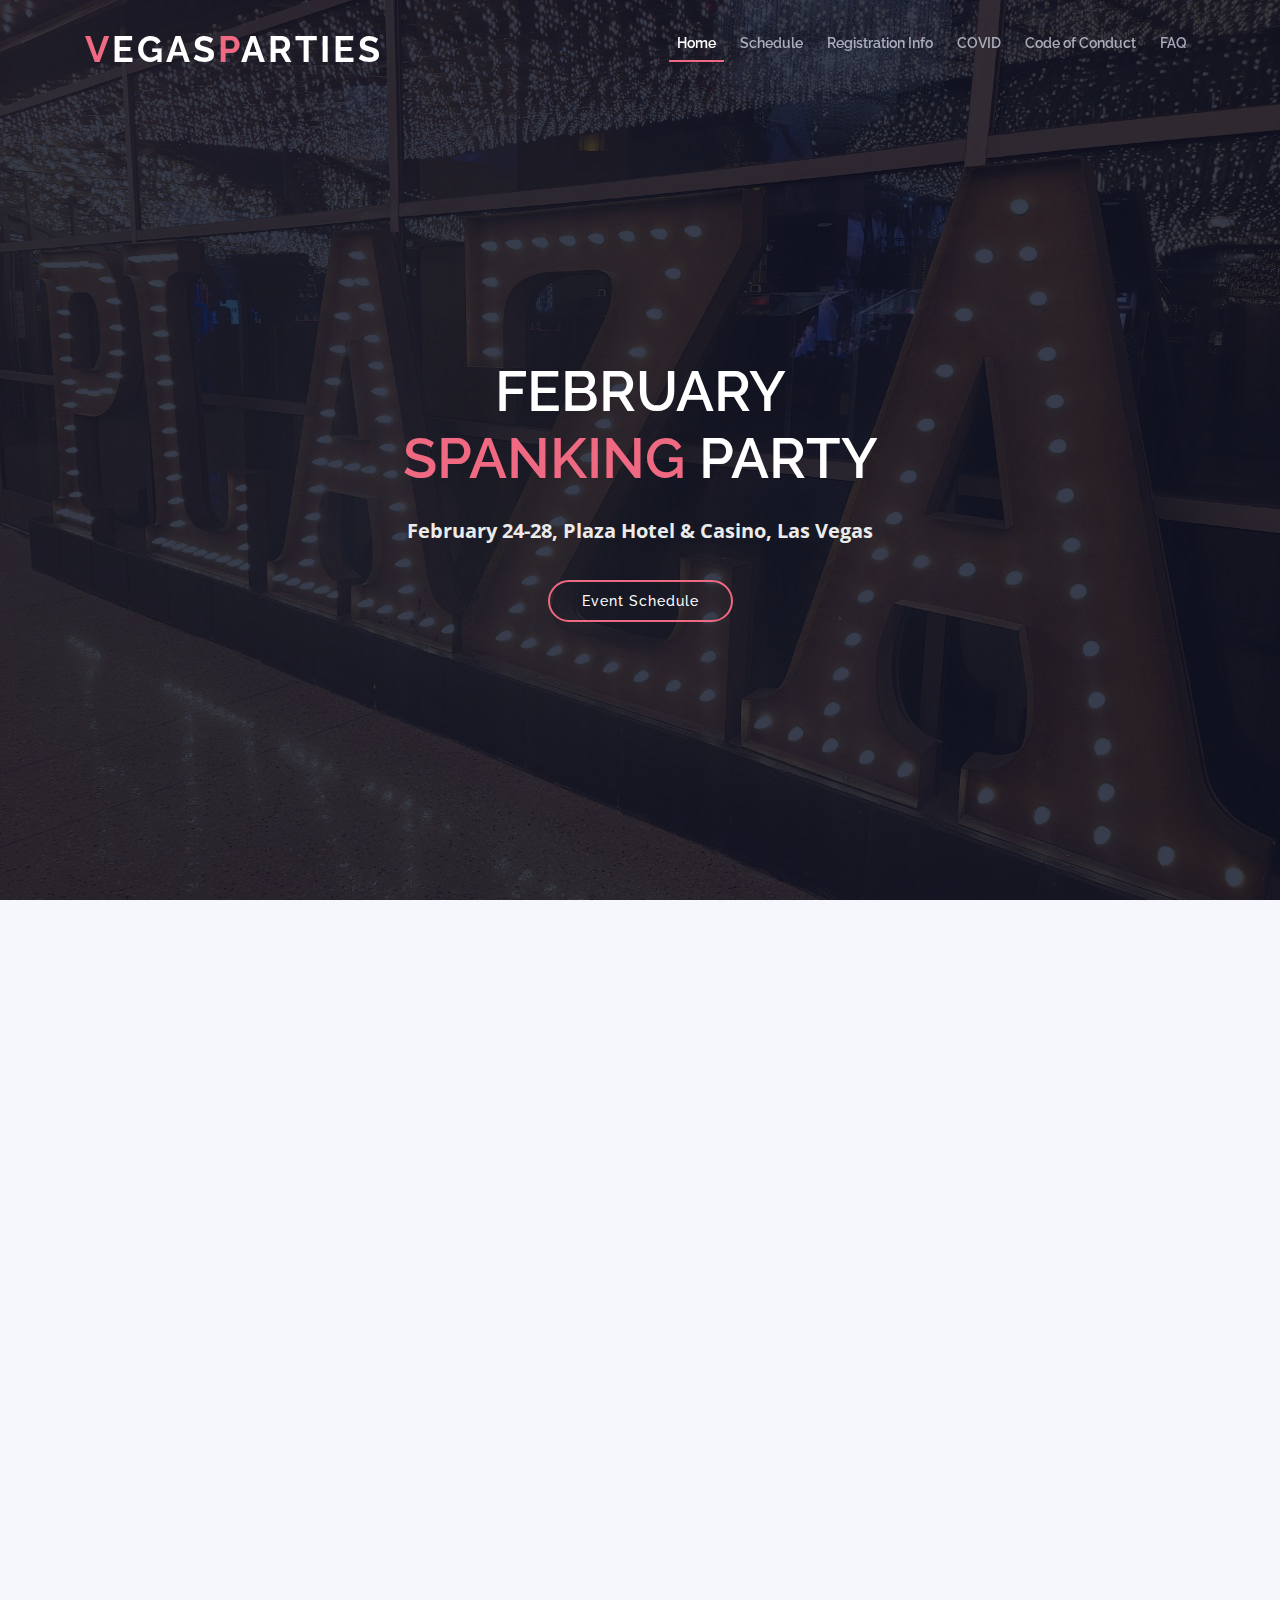
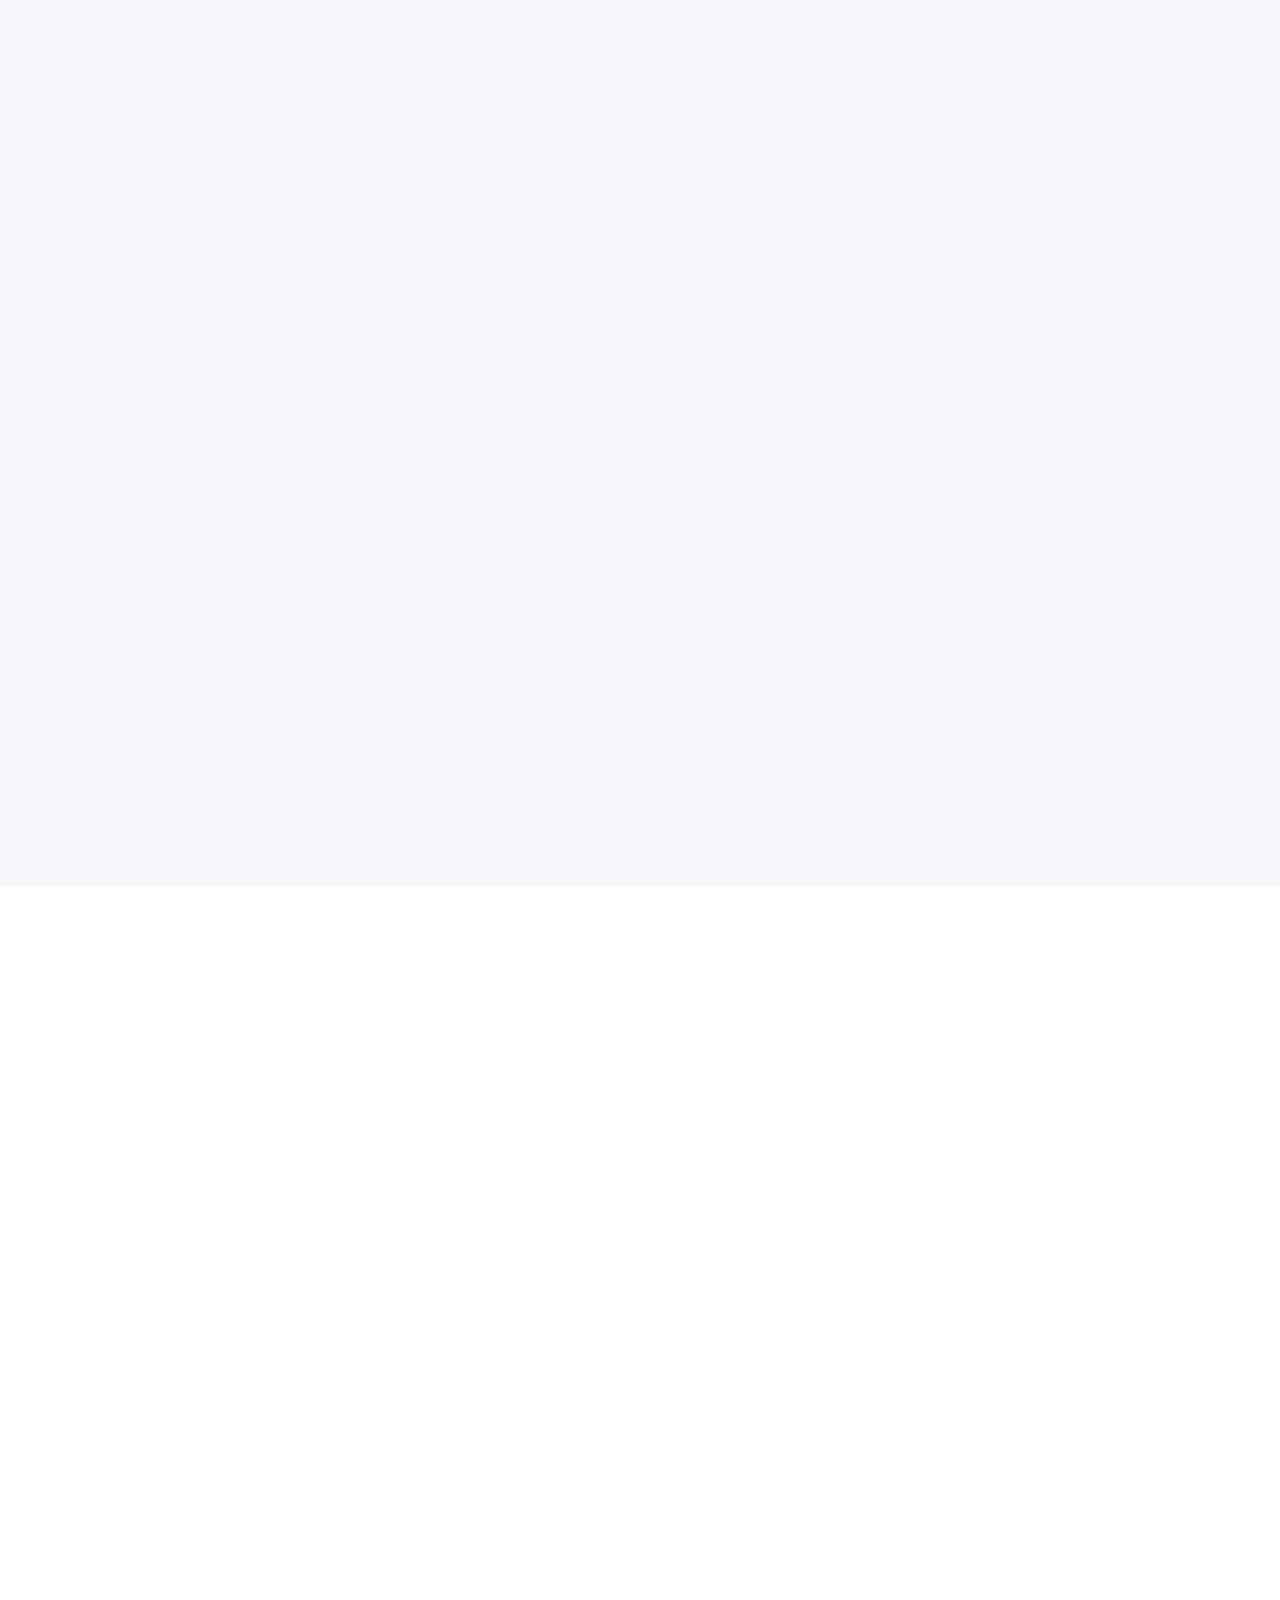
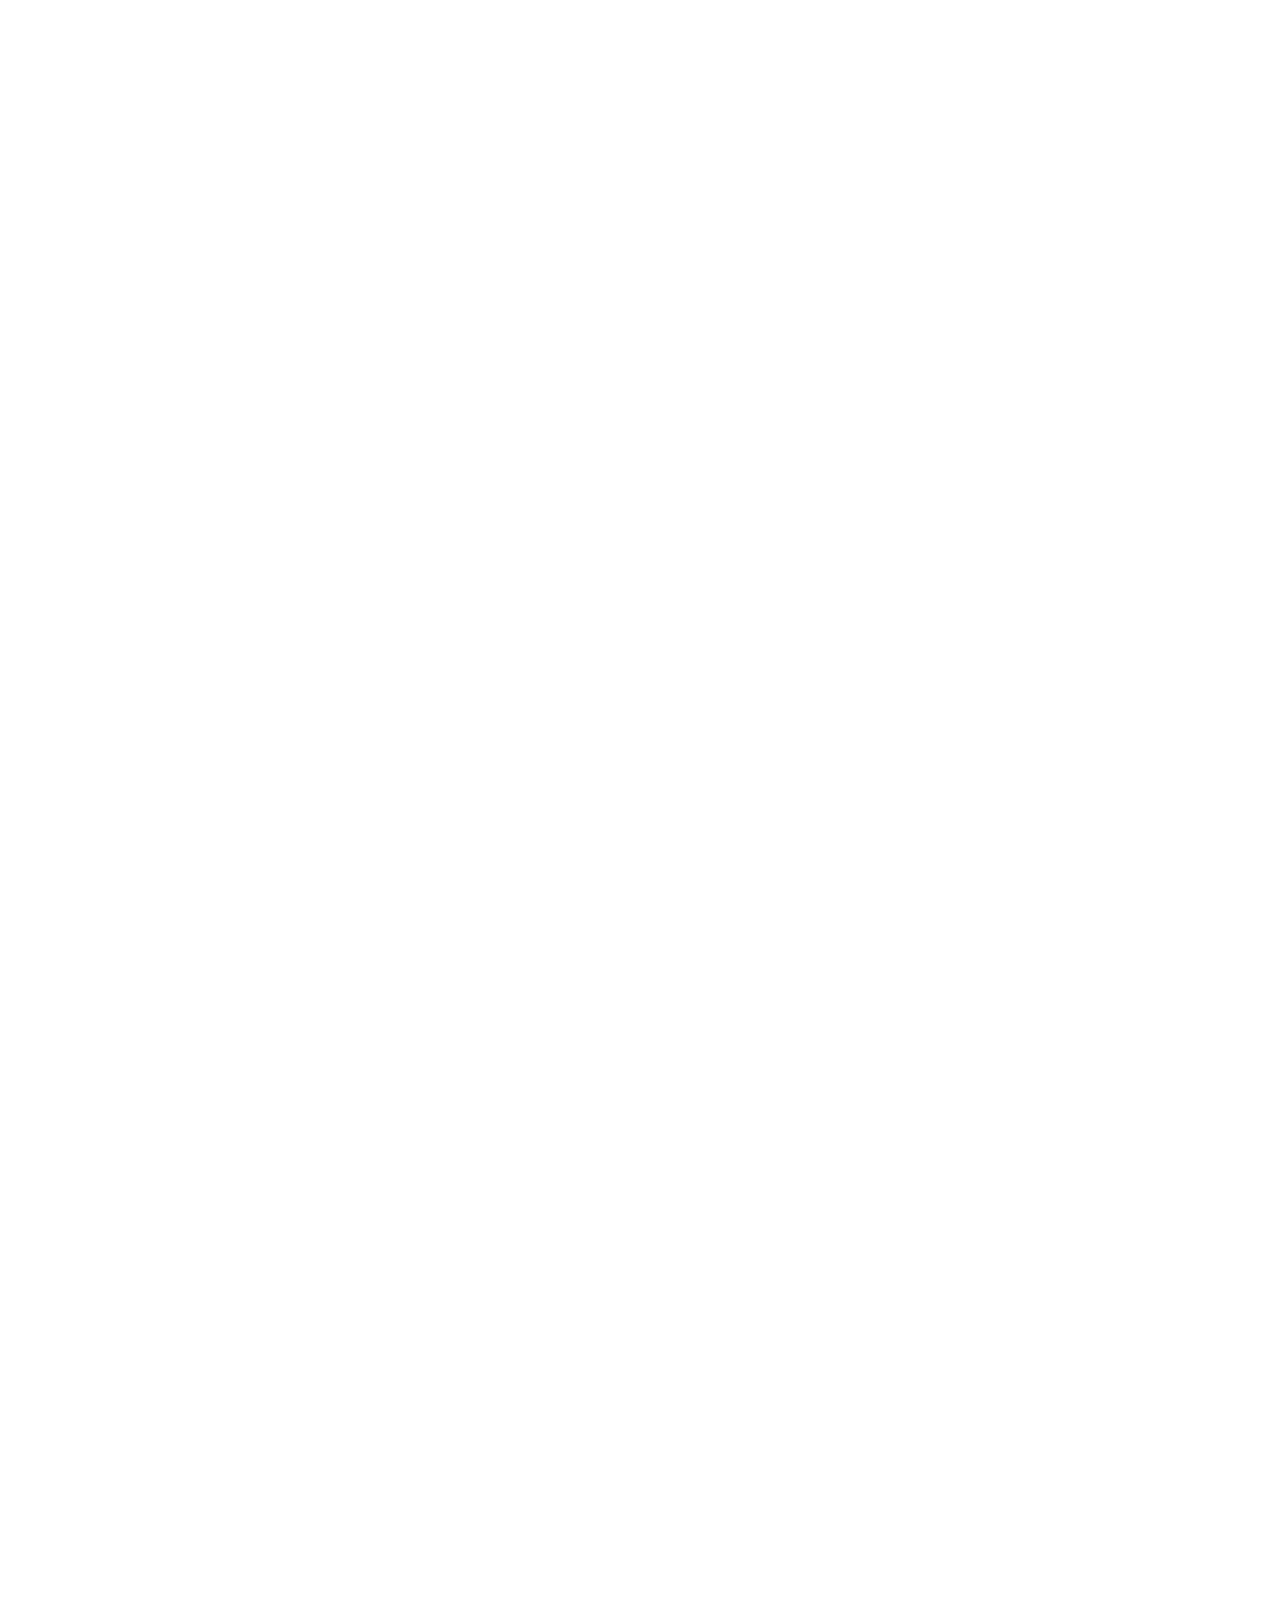
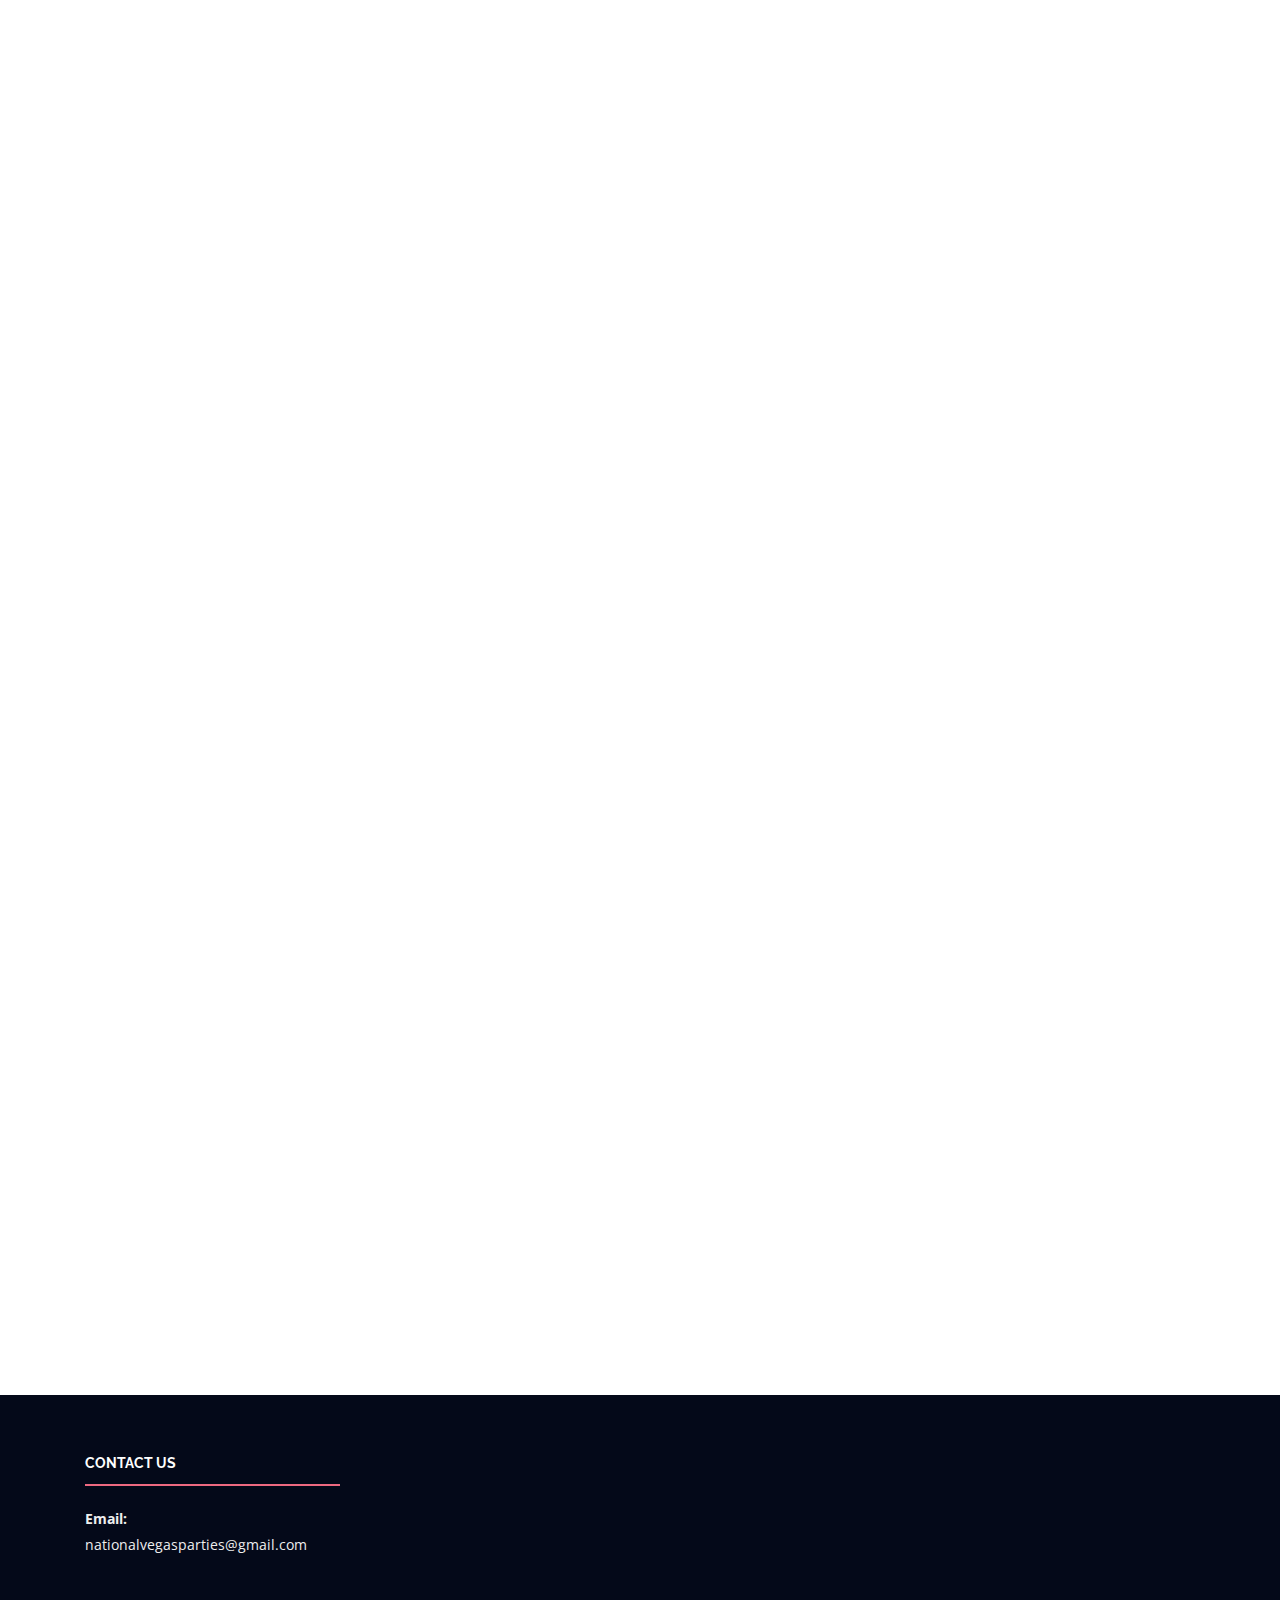
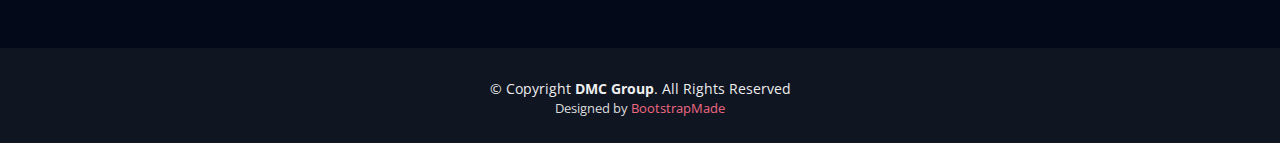
==== commit c7489dda: "add Title / favicons" ====
--- a/index.html
+++ b/index.html
@@ -3,14 +3,14 @@
 
 <head>
   <meta charset="utf-8">
-  <title>TheEvent - Bootstrap Event Template</title>
+  <title>VegasParties February Spanking Party</title>
   <meta content="width=device-width, initial-scale=1.0" name="viewport">
   <meta content="" name="keywords">
   <meta content="" name="description">
 
   <!-- Favicons -->
-  <link href="img/favicon.png" rel="icon">
-  <link href="img/apple-touch-icon.png" rel="apple-touch-icon">
+  <link href="img/favicons/favicon.ico" rel="icon">
+  <link href="img/favicons/apple-touch-icon.png" rel="apple-touch-icon">
 
   <!-- Google Fonts -->
   <link href="https://fonts.googleapis.com/css?family=Open+Sans:300,300i,400,400i,700,700i|Raleway:300,400,500,700,800" rel="stylesheet">
@@ -119,7 +119,7 @@
                   <img src="img/pool.png" alt="Pool">
                 </div>
                 <h4>Pool Party <span>Pool</span></h4>
-                <p>After you're registered, stick around the pool and start meeting people. Hosted by @-RBG, @LisaShy, and friends.</p>
+                <p>After you're registered, stick around the <a href="https://www.plazahotelcasino.com/hotel/the-pool-at-the-plaza/">pool</a> and start meeting people. Hosted by @-RBG, @LisaShy, and friends.</p>
                 <p>**Registration will be open in at the pool from 2-5pm**</p>
               </div>
             </div>
@@ -233,7 +233,7 @@
                 <div class="speaker">
                   <img src="img/detention.png" alt="Detention">
                 </div>
-                <h4>School Detention <span>Room 2254 (Main Suite)</span></h4>
+                <h4>Saturday School <span>Room 2254 (Main Suite)</span></h4>
                 <p><i>Registration for this event is full.</i></p>
                 <p>It's Saturday school. You've done something to land yourself here, and you and all the others in detention today are going to be facing some consequences. You will spend your time working on assigments-- either classwork you missed, or writing lines or essays about your misbehaviors. And you will also likely be visiting with one of the resident disciplinarians of the school, and will face corporal punishment. One by one, each student will be called into a side room where they will be punished and then sent back to continue working silently on their assignment. Punishments are in a semi private room (there will be 2 disciplinarians and thus 2 students per room), but it's likely that some things will be heard by the rest of people in detention... waiting is so often the hardest part, isn't it?</p>
               </div>
@@ -272,7 +272,7 @@
 
           <!-- Schedule Day 4 -->
           <div role="tabpanel" class="col-lg-9  tab-pane fade" id="sunday">
-            <h3 class="sub-heading">Final day! Today you can finally get justice for any crimes committed against you this weekend, </h3>
+            <h3 class="sub-heading">Final day! Today you can finally get justice for any crimes committed against you this weekend, attend some more specialized events, and wrap up your weekend with a bang. </h3>
 
             <div class="row schedule-item">
               <div class="col-md-2"><time>11am-noon</time></div>
@@ -372,7 +372,7 @@
         <p>The following times will be available for registration:</p>
         
         <ul>
-          <li>Thursday 2-5pm at the pool</li>
+          <li>Thursday 2-5pm at the <a href="https://www.plazahotelcasino.com/hotel/the-pool-at-the-plaza/">pool</a></li>
           <li>Thursday 8-10pm in the Main Suite (Room 2254)</li>
           <li>Friday 1-4pm in the Main Suite (Room 2254)</li>
           <li>Friday 6-8pm in the Main Suite (Room 2254)</li>
--- a/css/style.css
+++ b/css/style.css
@@ -830,6 +830,7 @@
   background-color: #0e1b4d;
   color: #fff;
   padding: 10px 100px;
+  margin-bottom: 10px;
 }
 
 #schedule .nav-tabs a.active {
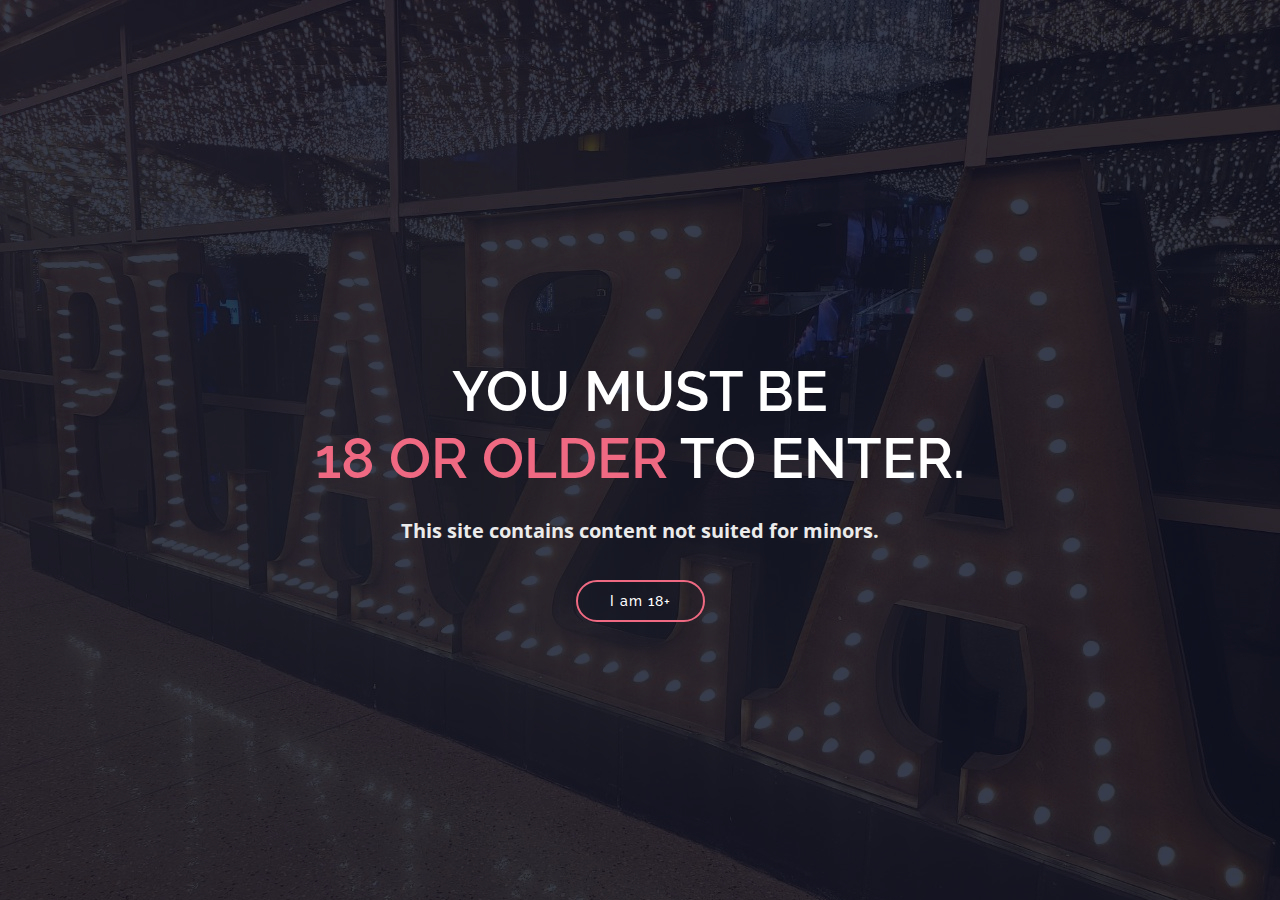
==== commit 8175d7be: "add 18+ page" ====
--- a/index.html
+++ b/index.html
@@ -40,1112 +40,21 @@
   <!--==========================
     Header
   ============================-->
-      <script src="index.js" type="text/javascript" defer></script>
+      <!-- <script src="index.js" type="text/javascript" defer></script> -->
 <!-- #header -->
+
 
   <!--==========================
     Intro Section
   ============================-->
   <section id="intro">
     <div class="intro-container wow fadeIn">
-      <h1 class="mb-4 pb-0">February<br><span>Spanking</span> Party</h1>
-      <p class="mb-4 pb-0">February 24-28, Plaza Hotel & Casino, Las Vegas</p>
-      <a href="#schedule" class="about-btn scrollto">Event Schedule</a>
+      <h1 class="mb-4 pb-0">You must be <br><span>18 or older</span> to enter.</h1>
+      <p class="mb-4 pb-0">This site contains content not suited for minors.</p>
+      <a href="main_site.html" class="about-btn scrollto">I am 18+</a>
     </div>
   </section>
 
-  <main id="main">
-
-    <!--==========================
-      About Section
-    ============================-->
-    <!-- <section id="about">
-      <div class="container">
-        <div class="row">
-          <div class="col-lg-6">
-            <h2>About The Event</h2>
-            <p>The VegasParties* spanking group is excited to announce a new event in Las Vegas! It pretty much goes without saying that we’re all in need of a break, and what better way to unwind than with some consensual spanking? We welcome spankos of all genders and orientations, age 18+, to join us.</p>
-
-              <p>We have a brand new team of organizers who have been working around the clock to make this party happen, and we can’t wait for you to join us!</p>
-              
-              <p>Our tagline is “new party, new beginnings,” but that’s not just a catchphrase: this year we’ll be in a new hotel just off Fremont Street (aka the perfect place to sneak away to for the obligatory Facebook friendly vacation photos).</p>
-          </div>
-          <div class="col-lg-3">
-            <h3>Where</h3>
-            <p>Plaza Hotel & Casino, Las Vegas</p>
-          </div>
-          <div class="col-lg-3">
-            <h3>When</h3>
-            <p>Thursday-Monday<br>24-28 February</p>
-          </div>
-        </div>
-      </div>
-    </section> -->
-
-    <!--==========================
-      Schedule Section
-    ============================-->
-    <section id="schedule" class="section-with-bg">
-      <div class="container wow ">
-        <div class="section-header">
-          <h2>Event Schedule</h2>
-        </div>
-
-        <ul class="nav nav-tabs" role="tablist">
-          <li class="nav-item">
-            <a class="nav-link active" href="#thursday" role="tab" data-toggle="tab">Thursday</a>
-          </li>
-          <li class="nav-item">
-            <a class="nav-link" href="#friday" role="tab" data-toggle="tab">Friday</a>
-          </li>
-          <li class="nav-item">
-            <a class="nav-link" href="#saturday" role="tab" data-toggle="tab">Saturday</a>
-          </li>
-          <li class="nav-item">
-            <a class="nav-link" href="#sunday" role="tab" data-toggle="tab">Sunday</a>
-          </li>
-        </ul>
-
-        <div class="tab-content row justify-content-center">
-
-          <!-- Schedule Thursday -->
-          <div role="tabpanel" class="col-lg-9 tab-pane fade show active" id="thursday">
-            <h3 class="sub-heading">It's the first day! Get registered, get to know folks, and ease into the weekend.</h3>
-            <h3 class="sub-heading"><strong><i>Registration will be open today from 2pm-5pm at the pool and 8pm-10pm in Room 2254. Don't forget your ID and vax card!</i></strong></h3>
-            <div class="row schedule-item">
-              <div class="col-md-2"><time>2pm-5pm</time></div>
-              <div class="col-md-10">
-                <div class="speaker">
-                  <img src="img/pool.png" alt="Pool">
-                </div>
-                <h4>Pool Party <span>Pool</span></h4>
-                <p>After you're registered, stick around the <a href="https://www.plazahotelcasino.com/hotel/the-pool-at-the-plaza/">pool</a> and start meeting people. Hosted by @-RBG, @LisaShy, and friends.</p>
-                <p>**Registration will be open in at the pool from 2-5pm**</p>
-              </div>
-            </div>
-
-            <div class="row schedule-item">
-              <div class="col-md-2"><time>8pm-2am</time></div>
-              <div class="col-md-10">
-                <div class="speaker">
-                  <img src="img/pizza.png" alt="Pizza">
-                </div>
-                <h4>Pizza Party <span>Room 2254 (Main Suite)</span></h4>
-                <p>Join us in the main party suite for pizza, spanking, and fun. This is the first party night, so come ready to make new friends!</p>
-                <p>**Registration will be open in Room 2254 from 8-10pm**</p>
-              </div>
-            </div>
-
-            <div class="row schedule-item">
-              <div class="col-md-2"><time>9pm-10pm</time></div>
-              <div class="col-md-10">
-                <div class="speaker">
-                  <img src="img/books.png" alt="book">
-                </div>
-                <h4>Book Club <span>Room 2354 (Suite B)</span></h4>
-                <p>Once upon a time, I used to run a spanking book review website called www.bottomsupbookreview.com. The site is still up, but I have not contributed to it in years. Life got busy and something had to give. Even though I have not posted reviews in quite some time, I never stopped reading. You will always find me with my kindle nearby and it is always queued to a spanking novel.</p>
-                <br>
-                <p>I know a lot of people in our community that love spanking fiction as much as I do. So – I decided to host a new spanking book club event at the new Vegas Party.</p>
-                <br><p>Come discuss <i>The Locket</i> by Maren Smith with fellow spanking fiction readers! Hosted by Katerina.</p>
-              </div>
-            </div>
-          </div>
-          <!-- End Schdule Day 1 -->
-
-          <!-- Schedule Day 2 -->
-          <div role="tabpanel" class="col-lg-9  tab-pane fade" id="friday">
-            <h3 class="sub-heading">Day 2! We've got a packed schedule - start the day with a block geared towards new folks (but all are welcome!), get a dose of British discipline, and chill out in your PJs.</h3>
-            <h3 class="sub-heading"><strong><i>Registration will be open today from 1pm-4pm and 6-8pm in Room 2254. Don't forget your ID and vax card!</i></strong></h3>
-
-            <div class="row schedule-item">
-              <div class="col-md-2"><time>11am-noon</time></div>
-              <div class="col-md-10">
-                <div class="speaker">
-                  <img src="img/newbie.png" alt="Newbie">
-                </div>
-                <h4>Newbie Orientation <span>Room 2254 (Main Suite)</span></h4>
-                  <p>Join party vets StacyMacy and RojoSpanko as they break down the basics of consent, how to initiate play, and best party etiquette. Highly recommended for your first party, especially as you get both a top and bottom's perspective.</p>
-                  <p><i>Lunch will be provided after this event.</i></p>
-              </div>
-            </div>
-
-            <div class="row schedule-item">
-              <div class="col-md-2"><time>1pm-3pm</time></div>
-              <div class="col-md-10">
-                <div class="speaker">
-                  <img src="img/question.png" alt="Question">
-                </div>
-                <h4>Meet the Organizers, Ask a Vet, and Icebreakers <span>Room 2254 (Main Suite)</span></h4>
-                <ul>
-                <li>Meet the people who make these crazy shenanigans happen, plus members of our safety + security team!</li>
-                
-                <li>Ask a panel of party veterans anything (and we do mean anything) you want to know about parties and the scene! And don’t worry, you can ask anonymously <a href="https://docs.google.com/forms/d/1HW87DqiysdtU7vvBHGX6Hk3JcLEg08UpJL9grZEvpTA/edit">here</a>!</li>
-                <li>Two Truths and a Lie, Truth or Dare, and more...all with a spanking twist!</li>
-                </ul>
-              </div>
-            </div>
-
-            <div class="row schedule-item">
-              <div class="col-md-2"><time>4pm-6pm</time></div>
-              <div class="col-md-10">
-                <div class="speaker">
-                  <img src="img/british.png" alt="detention">
-                </div>
-                <h4>British Detention <span>Room 2250</span></h4>
-                <p>Hosted by Stephen Lewis. <a href="https://forms.gle/G4M3T8H6KK1fTgPB8">Registration required</a>.</p>
-              </div>
-            </div>
-            
-            <div class="row schedule-item">
-              <div class="col-md-2"><time>8pm-2am</time></div>
-              <div class="col-md-10">
-                <div class="speaker">
-                  <img src="img/party.png" alt="party">
-                </div>
-                <h4>Open Suite Parties <span>Room 2254 + 2250</span></h4>
-                <p>Meet friends, mingle, and spank the night away!</p>
-              </div>
-            </div>
-            <div class="row schedule-item">
-              <div class="col-md-2"><time>9pm-11pm</time></div>
-              <div class="col-md-10">
-                <div class="speaker">
-                  <img src="img/pajamas.png" alt="pajamas">
-                </div>
-                <h4>Pajamas & Trouble <span>Room TBD</span></h4>
-                <p>Who says pajamas aren’t proper party attire???</p>
-                  <br>
-                  <p>Come join us in the hospitality suite on Friday night from 8pm onwards for the pajama party you’ve always dreamed of. Whether you are a top, bottom, switch or somewhere in between. Eat all the snacks you aren’t supposed to have, play (and lose) a game of twister and if you are feeling brave, spanko truth or dare ;) See what shenanigans you can get upto with two of the scene’s most notorious troublemakers, or make some trouble of your own. I cannot guarantee there won’t be consequences though, so make it worth it. But if you get caught keep my name out of your mouth, snitches get switches.</p>
-                  <br>
-                  <p>If there is anything you need or questions answered please don't hesitate to reach out to us, you will usually find Clem in trouble and Julie occupying her corner.</p>
-              </div>
-            </div>
-          </div>
-          <!-- End Schedule Day 2 -->
-
-          <!-- Schedule Day 3 -->
-          <div role="tabpanel" class="col-lg-9  tab-pane fade" id="saturday">
-            <h3 class="sub-heading">If you're not in Saturday School Detention, you'll be able to sleep in this morning. Take it easy, do some shopping, and then show off your glamorous selves!</h3>
-
-            <div class="row schedule-item">
-              <div class="col-md-2"><time>noon-2pm</time></div>
-              <div class="col-md-10">
-                <div class="speaker">
-                  <img src="img/detention.png" alt="Detention">
-                </div>
-                <h4>Saturday School <span>Room 2254 (Main Suite)</span></h4>
-                <p><i>Registration for this event is full.</i></p>
-                <p>It's Saturday school. You've done something to land yourself here, and you and all the others in detention today are going to be facing some consequences. You will spend your time working on assigments-- either classwork you missed, or writing lines or essays about your misbehaviors. And you will also likely be visiting with one of the resident disciplinarians of the school, and will face corporal punishment. One by one, each student will be called into a side room where they will be punished and then sent back to continue working silently on their assignment. Punishments are in a semi private room (there will be 2 disciplinarians and thus 2 students per room), but it's likely that some things will be heard by the rest of people in detention... waiting is so often the hardest part, isn't it?</p>
-              </div>
-            </div>
-
-            <div class="row schedule-item">
-              <div class="col-md-2"><time>3pm-6pm</time></div>
-              <div class="col-md-10">
-                <div class="speaker">
-                  <img src="img/cart.png" alt="vendor">
-                </div>
-                <h4>Vendors' Fair <span>Room 2254 (Main Suite)</span></h4>
-                <p>You can buy new implements, send a spanking candygram, or try out a spanking booth!</p>
-              </div>
-            </div>
-
-            <div class="row schedule-item">
-              <div class="col-md-2"><time>8pm-2am</time></div>
-              <div class="col-md-10">
-                <div class="speaker">
-                  <img src="img/mask.png" alt="mask">
-                </div>
-                <h4>Masquerade Wonderland ~ A Formal Affair <span>Room 2254 (Main Suite)</span></h4>
-                <p>"Man is least himself when talks in his own person. Give him a mask, and he will go to a spanking party." -Oscar Wilde*</p>
-                <br>
-                <p>Whether you're the princess, a king, the court jester, or just in the mood for a disguise, join us Saturday night in the party suites for our masquerade wonderland themed party. Snap a selfie at the photobooth, have a sip of something delicious at the cocktail bar, and get ready to spank the night away!</p>
-                  <br>
-                <p>Dress code: <a href="https://www.masterclass.com/articles/how-to-dress-for-a-cocktail-party#want-to-learn-more-about-unleashing-your-inner-fashionista">Cocktail attire/Semi formal</a> encouraged, but wear what feels good!</p>
-                  <br>
-                <p>*This is definitely a direct quote.</p>
-              </div>
-            </div>
-
-          </div>
-          <!-- End Schedule Day 3 -->
-
-          <!-- Schedule Day 4 -->
-          <div role="tabpanel" class="col-lg-9  tab-pane fade" id="sunday">
-            <h3 class="sub-heading">Final day! Today you can finally get justice for any crimes committed against you this weekend, attend some more specialized events, and wrap up your weekend with a bang. </h3>
-
-            <div class="row schedule-item">
-              <div class="col-md-2"><time>11am-noon</time></div>
-              <div class="col-md-10">
-                <div class="speaker">
-                  <img src="img/bagels.png" alt="Bagels">
-                </div>
-                <h4>Bagel Brunch <span>Room 2254 (Main Suite)</span></h4>
-                <p>You might have the misfortune of going on trial, but we'll at least make sure you're fed beforehand. Come have some bagels!</p>
-              </div>
-            </div>
-
-            <div class="row schedule-item">
-              <div class="col-md-2"><time>noon-2pm</time></div>
-              <div class="col-md-10">
-                <div class="speaker">
-                  <img src="img/court.png" alt="court">
-                </div>
-                <h4>Corporal Punishment Court <span>Room 2254 (Main Suite)</span></h4>
-                <p>This is a group activity in which you may seek justice against those who have wronged you in some minor (and hopefully amusing) way, and I encourage everyone to attend. If you are not involved in a court case, please come watch and enjoy.</p>
-                <br>
-                <p><strong>A quick rundown of the rules:</strong></p>
-                <ul>
-                  <li>Anyone may charge anyone independent of top/bottom orientation, gender, etc.</li>
-                  <li>Plaintiffs and defendants will come up one at a time to plead their cases</li>
-                  <li>I will render an absolutely impartial judgment to the very best of my ability (no, really!)</li>
-                  <li>Bottoms or switches who are found guilty will generally have penalty swats administered on the spot and may also be assigned to give a small amount of personal service time to the plaintiff</li>
-                  <li>Tops who are found guilty will be assigned personal service time only, of course–no swats</li>
-                  <li>The big twist -- If you charge someone with something and lose your case, <i>the penalties will rebound on YOU</i></li>
-                </ul>
-                  
-                  <p><strong>We cannot conduct CP Court without cases, so please start sending your cases now so that we will have a full docket by noon on Sunday.</strong></p>
-                  <p>Submit a case in just a minute or two from any device: http://bit.ly/cpcourt</p>
-                  <p>Check the current docket: http://bit.ly/cpcourtdocket</p>
-              </div>
-            </div>
-
-            <div class="row schedule-item">
-              <div class="col-md-2"><time>3:30pm-5pm</time></div>
-              <div class="col-md-10">
-                <div class="speaker">
-                  <img src="img/middles.png" alt="middles">
-                </div>
-                <h4>Middles' Party <span>Room 2354 (Suite B)</span></h4>
-                <p>Our adults are out of town, and they said we could have one friend over… but that’s not really fair, is it? I mean, we wouldn’t want anyone to feel left out. Plus technically if I bring one friend, and they bring one friend, and that friend brings a friend, well, what can you do?</p>
-
-                  <p>Sounds like a fun time, right? Wind down the weekend with us on Sunday afternoon for our middles event! If you’re into age play but not quite a little, you might enjoy indulging in some middlespace. Listen to music, play some games, swap some secrets…just don’t tell anyone's parents, okay? Hopefully they don’t come home early….</p>
-                  
-                  <p>This event is open to bottoms (or switches playing as bottoms) of any gender identity, no sign up required. A few preselected tops have been known to bust in on the action at the end of the party as a little "surprise", but no one is required to play, you’re more than welcome to just come and vibe with us!</p>
-              </div>
-            </div>
-
-            <div class="row schedule-item">
-              <div class="col-md-2"><time>5pm-6:30pm</time></div>
-              <div class="col-md-10">
-                <div class="speaker">
-                  <img src="img/boys.png" alt="boys">
-                </div>
-                <h4>Spanko B&B <span>Room TBD</span></h4>
-                <p>Spanko B&B is an open play event for non-binary, genderfluid, and/or male identifying bottoms with an interest in F/m and M/m spanking!</p>
-                
-                <p>There are no requirements for any sort of play in particular. This sort of event generally has some degree of brat energy, and play is often fairly casual. But, ultimately, you can have any scene that you negotiate.</p>
-                
-                <p>The core motivation of Spanko B&B is to create a space focused on male-identifying attendees who want to bottom. We want to very clearly express that this is encouraged at all our events! But we also understand that not everyone is comfortable bottoming in more public or spaces or at events where M/f and F/f play may be more common.</p>
-                
-                <p>We are happy to share that Miss Chris, Dirk, Eve Howard, Miss Lindsey, and Snow Mercy have confirmed their plans to deal with naughty boys and bois as they so choose. Though here and at all of our events negotiation is expected and the stoplight system is in effect. Safewords always apply!</p>
-                
-                <p>Note: We focused on bottoms in our description because such wonderful Tops already plan to attend! But other Tops are also welcome, as is switching! (And now we're gonna wander off to think about M/m switching scenes...)</p>
-              </div>
-            </div>
-
-            <div class="row schedule-item">
-              <div class="col-md-2"><time>8pm-2am</time></div>
-              <div class="col-md-10">
-                <div class="speaker">
-                  <img src="img/party.png" alt="party">
-                </div>
-                <h4>Open Suite Parties <span>Room 2254</span></h4>
-                <p>It's the last night of the party! We hope you've had a wonderful weekend and connected with friends new and old. Take it all in tonight!</p>
-              </div>
-            </div>
-          </div>
-        </div>
-
-      </div>
-
-    </section>
-
-    <!--==========================
-      Registration Section
-    ============================-->
-    <section id="registration" class="section-with-bg">
-      <div class="container wow ">
-        <div class="section-header">
-          <h2>Registration Information</h2>
-        </div>
-        <p>The following times will be available for registration:</p>
-        
-        <ul>
-          <li>Thursday 2-5pm at the <a href="https://www.plazahotelcasino.com/hotel/the-pool-at-the-plaza/">pool</a></li>
-          <li>Thursday 8-10pm in the Main Suite (Room 2254)</li>
-          <li>Friday 1-4pm in the Main Suite (Room 2254)</li>
-          <li>Friday 6-8pm in the Main Suite (Room 2254)</li>
-        </ul>
-        <p>If you need to register outside one of our registration blocks, please go to the security desk on Floor 22, and they will contact us. <i>Remember your ID and vaccination information (see COVID policy below).</i></p>
-      </div>
-      </section>
-
-    <!--==========================
-      COVID Section
-    ============================-->
-    <section id="covid" class="wow section-with-bg" >
-      <div class="container wow ">
-        <div class="section-header">
-          <h2>COVID Policy</h2>
-          </div>
-          <p>COVID vaccines are required for attendance at our parties.* <strong>For this event—largely because of the increased threat of rapid transmission that Omicron presents—we are also requiring ONE additional safety measure on top of the initial vaccine doses (either 2 shots of Pfizer/Moderna or one of J&J):</strong></p>
-          <br>
-          <ul>
-            <li>Results from a PCR test, taken up to 72 hours before your arrival, shown at registration,</li>
-            <li>A negative rapid test in-person <strong>upon arrival</strong>, or</li>
-            <li>Proof of a booster shot in addition to the initial doses</li>
-          </ul>
-          <br>
-          <p>To reiterate: <i>You must provide proof of initial vaccination doses: either 2 shots of Pfizer/Moderna or 1 shot of J&J. IN ADDITION, you must choose one of: providing a PCR test result at registration, taking our rapid test in-person upon arrival, or providing proof of a booster shot.</i></p>
-          <br>
-          <p>If you elect to take a rapid test upon arrival, you must purchase one of the On/Go tests that we have ordered for $20, which you can pay in cash at registration or via <a href="https://paypal.me/vegasparties">Paypal</a> beforehand. If you would like to reserve a rapid test please sign up <a href="https://forms.gle/HC9VNNxyops5vmdq6">here</a>. <i>You cannot use your own rapid test; if you elect to not give PCR results and are not boosted you must take one of ours.</i></p>
-          <br>
-          <p>Following CDC recommendations available <a href="https://www.cdc.gov/coronavirus/2019-ncov/testing/diagnostic-testing.html">here</a>, tests are not required for people who have tested positive for COVID-19 in the past three months and have recovered, as long as they have not developed new symptoms. If you have contracted COVID you must wait until 10 days after symptoms first appeared and 24 hours without a fever if you would like to attend this party. Other symptoms of COVID must also be improving. In both cases a doctor’s note on letterhead is required.**</p>
-          <br>
-          <p>Since we are requiring vaccinations and tests, masks will not be required. That being said, it is perfectly acceptable for you to decline to play with or spend time in close proximity with a person who is not masked. Our community is a place where we consistently have to negotiate and discuss consent, and we invite you to make masking one of the many things that you negotiate.</p>
-          <br>
-          <p>*If you are immunocompromised such that you are not able to get vaccinated for medical reasons, you can submit a doctor’s note to that effect, but it must be on official letterhead. Please submit this note to nationalvegasparties@gmail.com by February 17th. This information will be deleted on March 1st.</p>
-           
-          <p>**If you have had COVID-19 in the past 90 days and have recovered, you may submit a doctor’s note to that effect on official letterhead. Please submit this note to nationalvegasparties@gmail.com by February 17th. This information will be deleted on March 1st.</p>
-    </div> </section>
-    
-    <!--==========================
-      CoC Section
-    ============================-->
-    <section id="code" class="wow section-with-bg">
-      <div class="container wow ">
-        <div class="section-header">
-          <h2>Code of Conduct</h2>
-          </div>
-<p>Our goal is to provide a friendly, safe, and inclusive environment for spankos aged 18+ to be
-themselves. Anyone whose actions directly interfere with this goal is subject to exclusion up to
-and including suspension or indefinite ban. We encourage and expect attendees to speak up if
-they witness anything that conflicts with this Code of Conduct: we’re all on the same team.</p>
-<strong>Consent</strong>
-<p>Consent, negotiation, and communication are key. We follow an enthusiastic consent model, by
-which we mean the only yes is a yes, not the absence of a no. Bratting might be an opening, but
-it doesn’t have to be a yes. And repeated asking, badgering, or pressuring is not allowed. This
-goes for both tops and bottoms—excessive bratting when someone has shown disinterest in
-playing falls under this category.</p>
-<p>Before a scene, make sure to negotiate key elements of your play: clothing level, implements,
-and phrases. Reiterating a safeword is also a good idea! And remember that consent can be
-withdrawn at any time.</p>
-<p>In scene communities there are a number of ways to think about what constitutes sufficient
-consent. The most prominent are SSC and RACK, which stand for "Safe, Sane, and
-Consensual" and "Risk-Aware Consensual Kink." At our events we use PRICK, or "Personal
-Responsibility, Informed, Consensual Kink" as our model of consent. What this means is that
-there are three requirements for a scene: (1) Every person involved has to understand their
-personal responsibility in the scene, (2) Every person involved has to be informed about what is
-about to happen, and (3) Every person involved has to consent to what has been planned.</p>
-<strong>Non-Discrimination Policy</strong>
-<p>We are dedicated to providing a space that is free of harassment and discrimination on the
-basis of age, body size, disability, ethnicity, gender, gender identity and expression, physical
-appearance, race, religion (or lack therof), and sexual orientation.</p>
-<br>
-<strong>Harassment and Harm</strong>
-<ul>
-<li>Harassment is not permitted. No means no. Anyone can decline play for any
-disclosed or undisclosed reason. If someone tells you they do not want to play,
-do not ask them why. If they say “not right now,” don’t push them.</li>
-
-<li>Please be respectful of people’s pronouns and identities. Insulting or mocking an
-attendee for their race, gender, or sexual orientation or intentionally misgendering
-an attendee is considered harassment.</li>
-
-<li>We do not tolerate verbal abuse or dishonesty that harms, threatens, or creates
-risk for other members of the community.</li>
-</ul>
-<strong>Conduct during play</strong>
-<ul>
-<li>Standard play for our events is a spanking with a hand or implement, on the
-buttocks. Anything that deviates from that model, including explicitly sexual
-conduct, requires express consent before the scene begins. We encourage
-players to get explicit permission before removing undergarments.
-<li>Partygoers are welcome to use their own safewords as they agree; however,
-standard party safewords are red (stop), yellow (slow down), and green (go
-ahead). Ignoring safewords is grounds for immediate removal from the event. If
-you hear someone ignoring a safeword, please flag a party staff member.</li>
-</ul>
-<strong>Party area conduct</strong>
-<ul>
-<li>“Party area” means our hosted suites, hallway on the party floor, and party
-events. Party area does not mean your own hotel room.</li>
-<li>Our parties are for registered attendees only. Please do not bring any outside
-guests to the party areas.</li>
-<li>Explicit sexual conduct is not permitted in public party areas. Take it to your
-room, and keep it consensual.</li>
-<li>Be respectful of other people’s property. Do not touch or use anyone’s
-implements without permission.</li>
-<li>We do not furnish alcohol to our attendees. We have a BYOB policy for all
-attendees 21+; however, anyone who is obviously intoxicated or under the
-influence of any mind altering substance will be asked to stop playing or leave
-the party area.</li>
-<li>Smoking is not permitted in party areas. This includes cigarettes, marijuana, and
-e-cigarettes.</li>
-<li>We will not tolerate unsafe conduct that presents a risk of harm to persons or
-property.</li>
-</ul>
-
-<strong>Public hotel space conduct</strong>
-<ul>
-<li>Public discussion of our events with hotel staff or vanilla hotel guests at our event
-is highly discouraged.</li>
-<li>Nudity in public hotel areas is not allowed. Additionally, please keep your clothing
-in public areas vanilla friendly—that means no fetish gear in the lobby, elevators,
-restaurants, or anywhere other than designated suites.</li>
-<li>Public play is permitted in designated party areas only. These are our hosted
-suites, hallway on the party floor, and party events. Please remember that
-non-party attendees did not consent to being a part of your scene. This is
-especially important on hallways with casino guests. Be respectful.</li>
-
-<li>Kink-friendly hotels are a gift to us all - please be mindful of this. Any activity that
-damages the property, disrupts guests or staff, or presents a danger to party
-goers or guests is strictly prohibited. Please treat our hotel staff with the utmost
-respect. Verbal or physical assault of hotel staff will not be tolerated.</li>
-<li>Firearms are not allowed at the party.</li>
-</ul>
-
-<strong>Privacy</strong>
-<ul>
-<li>We value privacy and discretion at these events. Photos are not allowed in public
-suites. Please get direct permission before taking a photo of anyone; that
-includes anyone that may be in the background of the photos.</li>
-<li>If you learn any information about a person’s vanilla life, such as their name,
-employer, address, or contact information, that information should not be shared
-without explicit permission.</li>
-<li>Do not out a person’s kink life to the vanilla world without permission. This
-includes, but is not limited to, their employers and family.</li>
-<li>Please use discretion as you’re navigating public spaces with other party
-attendees. Don’t tell the bellhop, for instance, or people in restaurants, about why
-you’re there. Not everyone is comfortable discussing kink in mixed company.</li>
-</ul>
-    </div> </section>
-
-    <!--==========================
-      Venue Section
-    ============================-->
-    <!-- <section id="venue" class="section-with-bg">
-
-      <div class="container-fluid">
-
-        <div class="section-header">
-          <h2>Event Venue</h2>
-          <p>Event venue location info and gallery</p>
-        </div>
-
-        <div class="row no-gutters">
-          <div class="col-lg-6 venue-map"> -->
-            <!-- <iframe src="https://www.google.com/maps/embed?pb=!1m14!1m8!1m3!1d12097.433213460943!2d-74.0062269!3d40.7101282!3m2!1i1024!2i768!4f13.1!3m3!1m2!1s0x0%3A0xb89d1fe6bc499443!2sDowntown+Conference+Center!5e0!3m2!1smk!2sbg!4v1539943755621" frameborder="0" style="border:0" allowfullscreen></iframe>
-          </div>
-
-          <div class="col-lg-6 venue-info">
-            <div class="row justify-content-center">
-              <div class="col-11 col-lg-8">
-                <h3>Downtown Conference Center, New York</h3>
-                <p>Iste nobis eum sapiente sunt enim dolores labore accusantium autem. Cumque beatae ipsam. Est quae sit qui voluptatem corporis velit. Qui maxime accusamus possimus. Consequatur sequi et ea suscipit enim nesciunt quia velit.</p>
-              </div>
-            </div>
-          </div>
-        </div>
-
-      </div>
-
-      <div class="container-fluid venue-gallery-container">
-        <div class="row no-gutters">
-
-          <div class="col-lg-3 col-md-4">
-            <div class="venue-gallery">
-              <a href="img/venue-gallery/1.jpg" class="venobox" data-gall="venue-gallery">
-                <img src="img/venue-gallery/1.jpg" alt="" class="img-fluid">
-              </a>
-            </div>
-          </div>
-
-          <div class="col-lg-3 col-md-4">
-            <div class="venue-gallery">
-              <a href="img/venue-gallery/2.jpg" class="venobox" data-gall="venue-gallery">
-                <img src="img/venue-gallery/2.jpg" alt="" class="img-fluid">
-              </a>
-            </div>
-          </div>
-
-          <div class="col-lg-3 col-md-4">
-            <div class="venue-gallery">
-              <a href="img/venue-gallery/3.jpg" class="venobox" data-gall="venue-gallery">
-                <img src="img/venue-gallery/3.jpg" alt="" class="img-fluid">
-              </a>
-            </div>
-          </div>
-
-          <div class="col-lg-3 col-md-4">
-            <div class="venue-gallery">
-              <a href="img/venue-gallery/4.jpg" class="venobox" data-gall="venue-gallery">
-                <img src="img/venue-gallery/4.jpg" alt="" class="img-fluid">
-              </a>
-            </div>
-          </div>
-
-          <div class="col-lg-3 col-md-4">
-            <div class="venue-gallery">
-              <a href="img/venue-gallery/5.jpg" class="venobox" data-gall="venue-gallery">
-                <img src="img/venue-gallery/5.jpg" alt="" class="img-fluid">
-              </a>
-            </div>
-          </div>
-
-          <div class="col-lg-3 col-md-4">
-            <div class="venue-gallery">
-              <a href="img/venue-gallery/6.jpg" class="venobox" data-gall="venue-gallery">
-                <img src="img/venue-gallery/6.jpg" alt="" class="img-fluid">
-              </a>
-            </div>
-          </div>
-
-          <div class="col-lg-3 col-md-4">
-            <div class="venue-gallery">
-              <a href="img/venue-gallery/7.jpg" class="venobox" data-gall="venue-gallery">
-                <img src="img/venue-gallery/7.jpg" alt="" class="img-fluid">
-              </a>
-            </div>
-          </div>
-
-          <div class="col-lg-3 col-md-4">
-            <div class="venue-gallery">
-              <a href="img/venue-gallery/8.jpg" class="venobox" data-gall="venue-gallery">
-                <img src="img/venue-gallery/8.jpg" alt="" class="img-fluid">
-              </a>
-            </div>
-          </div>
-
-        </div>
-      </div>
-
-    </section>
-
-    ==========================
-      Hotels Section
-    ============================-->
-    <!-- <section id="hotels" class="section-with-bg wow fadeInUp">
-
-      <div class="container">
-        <div class="section-header">
-          <h2>Hotels</h2>
-          <p>Her are some nearby hotels</p>
-        </div>
-
-        <div class="row">
-
-          <div class="col-lg-4 col-md-6">
-            <div class="hotel">
-              <div class="hotel-img">
-                <img src="img/hotels/1.jpg" alt="Hotel 1" class="img-fluid">
-              </div>
-              <h3><a href="#">Hotel 1</a></h3>
-              <div class="stars">
-                <i class="fa fa-star"></i>
-                <i class="fa fa-star"></i>
-                <i class="fa fa-star"></i>
-                <i class="fa fa-star"></i>
-                <i class="fa fa-star"></i>
-              </div>
-              <p>0.4 Mile from the Venue</p>
-            </div>
-          </div>
-
-          <div class="col-lg-4 col-md-6">
-            <div class="hotel">
-              <div class="hotel-img">
-                <img src="img/hotels/2.jpg" alt="Hotel 2" class="img-fluid">
-              </div>
-              <h3><a href="#">Hotel 2</a></h3>
-              <div class="stars">
-                <i class="fa fa-star"></i>
-                <i class="fa fa-star"></i>
-                <i class="fa fa-star"></i>
-                <i class="fa fa-star"></i>
-                <i class="fa fa-star-half-full"></i>
-              </div>
-              <p>0.5 Mile from the Venue</p>
-            </div>
-          </div>
-
-          <div class="col-lg-4 col-md-6">
-            <div class="hotel">
-              <div class="hotel-img">
-                <img src="img/hotels/3.jpg" alt="Hotel 3" class="img-fluid">
-              </div>
-              <h3><a href="#">Hotel 3</a></h3>
-              <div class="stars">
-                <i class="fa fa-star"></i>
-                <i class="fa fa-star"></i>
-                <i class="fa fa-star"></i>
-                <i class="fa fa-star"></i>
-              </div>
-              <p>0.6 Mile from the Venue</p>
-            </div>
-          </div>
-
-        </div>
-      </div>
-
-    </section> --> 
-    <!--==========================
-      Gallery Section
-    ============================-->
-    <!-- <section id="gallery" class="wow fadeInUp">
-
-      <div class="container">
-        <div class="section-header">
-          <h2>Gallery</h2>
-          <p>Check our gallery from the recent events</p>
-        </div>
-      </div>
-
-      <div class="owl-carousel gallery-carousel">
-        <a href="img/gallery/1.jpg" class="venobox" data-gall="gallery-carousel"><img src="img/gallery/1.jpg" alt=""></a>
-        <a href="img/gallery/2.jpg" class="venobox" data-gall="gallery-carousel"><img src="img/gallery/2.jpg" alt=""></a>
-        <a href="img/gallery/3.jpg" class="venobox" data-gall="gallery-carousel"><img src="img/gallery/3.jpg" alt=""></a>
-        <a href="img/gallery/4.jpg" class="venobox" data-gall="gallery-carousel"><img src="img/gallery/4.jpg" alt=""></a>
-        <a href="img/gallery/5.jpg" class="venobox" data-gall="gallery-carousel"><img src="img/gallery/5.jpg" alt=""></a>
-        <a href="img/gallery/6.jpg" class="venobox" data-gall="gallery-carousel"><img src="img/gallery/6.jpg" alt=""></a>
-        <a href="img/gallery/7.jpg" class="venobox" data-gall="gallery-carousel"><img src="img/gallery/7.jpg" alt=""></a>
-        <a href="img/gallery/8.jpg" class="venobox" data-gall="gallery-carousel"><img src="img/gallery/8.jpg" alt=""></a>
-      </div> -->
-
-    <!-- </section> -->
-    <!--==========================
-      Speakers Section
-    ============================-->
-    <!-- <section id="speakers" class="wow fadeInUp">
-      <div class="container">
-        <div class="section-header">
-          <h2>Event Organizers</h2>
-          <p>Here are our organizers</p>
-        </div>
-
-        <div class="row">
-          <div class="col-lg-4 col-md-6">
-            <div class="speaker">
-              <img src="img/speakers/1.jpg" alt="Speaker 1" class="img-fluid">
-              <div class="details">
-                <h3><a href="speaker-details.html">Brenden Legros</a></h3>
-                <p>Quas alias incidunt</p>
-                <div class="social">
-                  <a href=""><i class="fa fa-twitter"></i></a>
-                  <a href=""><i class="fa fa-facebook"></i></a>
-                  <a href=""><i class="fa fa-google-plus"></i></a>
-                  <a href=""><i class="fa fa-linkedin"></i></a>
-                </div>
-              </div>
-            </div>
-          </div>
-          <div class="col-lg-4 col-md-6">
-            <div class="speaker">
-              <img src="img/speakers/2.jpg" alt="Speaker 2" class="img-fluid">
-              <div class="details">
-                <h3><a href="speaker-details.html">Hubert Hirthe</a></h3>
-                <p>Consequuntur odio aut</p>
-                <div class="social">
-                  <a href=""><i class="fa fa-twitter"></i></a>
-                  <a href=""><i class="fa fa-facebook"></i></a>
-                  <a href=""><i class="fa fa-google-plus"></i></a>
-                  <a href=""><i class="fa fa-linkedin"></i></a>
-                </div>
-              </div>
-            </div>
-          </div>
-          <div class="col-lg-4 col-md-6">
-            <div class="speaker">
-              <img src="img/speakers/3.jpg" alt="Speaker 3" class="img-fluid">
-              <div class="details">
-                <h3><a href="speaker-details.html">Cole Emmerich</a></h3>
-                <p>Fugiat laborum et</p>
-                <div class="social">
-                  <a href=""><i class="fa fa-twitter"></i></a>
-                  <a href=""><i class="fa fa-facebook"></i></a>
-                  <a href=""><i class="fa fa-google-plus"></i></a>
-                  <a href=""><i class="fa fa-linkedin"></i></a>
-                </div>
-              </div>
-            </div>
-          </div>
-          <div class="col-lg-4 col-md-6">
-            <div class="speaker">
-              <img src="img/speakers/4.jpg" alt="Speaker 4" class="img-fluid">
-              <div class="details">
-                <h3><a href="speaker-details.html">Jack Christiansen</a></h3>
-                <p>Debitis iure vero</p>
-                <div class="social">
-                  <a href=""><i class="fa fa-twitter"></i></a>
-                  <a href=""><i class="fa fa-facebook"></i></a>
-                  <a href=""><i class="fa fa-google-plus"></i></a>
-                  <a href=""><i class="fa fa-linkedin"></i></a>
-                </div>
-              </div>
-            </div>
-          </div>
-          <div class="col-lg-4 col-md-6">
-            <div class="speaker">
-              <img src="img/speakers/5.jpg" alt="Speaker 5" class="img-fluid">
-              <div class="details">
-                <h3><a href="speaker-details.html">Alejandrin Littel</a></h3>
-                <p>Qui molestiae natus</p>
-                <div class="social">
-                  <a href=""><i class="fa fa-twitter"></i></a>
-                  <a href=""><i class="fa fa-facebook"></i></a>
-                  <a href=""><i class="fa fa-google-plus"></i></a>
-                  <a href=""><i class="fa fa-linkedin"></i></a>
-                </div>
-              </div>
-            </div>
-          </div>
-          <div class="col-lg-4 col-md-6">
-            <div class="speaker">
-              <img src="img/speakers/6.jpg" alt="Speaker 6" class="img-fluid">
-              <div class="details">
-                <h3><a href="speaker-details.html">Willow Trantow</a></h3>
-                <p>Non autem dicta</p>
-                <div class="social">
-                  <a href=""><i class="fa fa-twitter"></i></a>
-                  <a href=""><i class="fa fa-facebook"></i></a>
-                  <a href=""><i class="fa fa-google-plus"></i></a>
-                  <a href=""><i class="fa fa-linkedin"></i></a>
-                </div>
-              </div>
-            </div>
-          </div>
-        </div>
-      </div>
-
-    </section> -->
-    <!--==========================
-      Sponsors Section
-    ============================-->
-    <!-- <section id="supporters" class="section-with-bg wow fadeInUp">
-
-      <div class="container">
-        <div class="section-header">
-          <h2>Sponsors</h2>
-        </div>
-
-        <div class="row no-gutters supporters-wrap clearfix">
-
-          <div class="col-lg-3 col-md-4 col-xs-6">
-            <div class="supporter-logo">
-              <img src="img/supporters/1.png" class="img-fluid" alt="">
-            </div>
-          </div>
-          
-          <div class="col-lg-3 col-md-4 col-xs-6">
-            <div class="supporter-logo">
-              <img src="img/supporters/2.png" class="img-fluid" alt="">
-            </div>
-          </div>
-        
-          <div class="col-lg-3 col-md-4 col-xs-6">
-            <div class="supporter-logo">
-              <img src="img/supporters/3.png" class="img-fluid" alt="">
-            </div>
-          </div>
-          
-          <div class="col-lg-3 col-md-4 col-xs-6">
-            <div class="supporter-logo">
-              <img src="img/supporters/4.png" class="img-fluid" alt="">
-            </div>
-          </div>
-          
-          <div class="col-lg-3 col-md-4 col-xs-6">
-            <div class="supporter-logo">
-              <img src="img/supporters/5.png" class="img-fluid" alt="">
-            </div>
-          </div>
-        
-          <div class="col-lg-3 col-md-4 col-xs-6">
-            <div class="supporter-logo">
-              <img src="img/supporters/6.png" class="img-fluid" alt="">
-            </div>
-          </div>
-          
-          <div class="col-lg-3 col-md-4 col-xs-6">
-            <div class="supporter-logo">
-              <img src="img/supporters/7.png" class="img-fluid" alt="">
-            </div>
-          </div>
-          
-          <div class="col-lg-3 col-md-4 col-xs-6">
-            <div class="supporter-logo">
-              <img src="img/supporters/8.png" class="img-fluid" alt="">
-            </div>
-          </div>
-
-        </div>
-
-      </div>
-
-    </section> -->
-
-    <!--==========================
-      F.A.Q Section
-    ============================-->
-    <section id="faq" class="wow ">
-
-      <div class="container">
-
-        <div class="section-header">
-          <h2>F.A.Q </h2>
-        </div>
-
-        <div class="row justify-content-center">
-          <div class="col-lg-9">
-              <ul id="faq-list">
-
-                <li>
-                  <a data-toggle="collapse" class="collapsed" href="#faq1">Non consectetur a erat nam at lectus urna duis? <i class="fa fa-minus-circle"></i></a>
-                  <div id="faq1" class="collapse" data-parent="#faq-list">
-                    <p>
-                      Feugiat pretium nibh ipsum consequat. Tempus iaculis urna id volutpat lacus laoreet non curabitur gravida. Venenatis lectus magna fringilla urna porttitor rhoncus dolor purus non.
-                    </p>
-                  </div>
-                </li>
-      
-                <li>
-                  <a data-toggle="collapse" href="#faq2" class="collapsed">Feugiat scelerisque varius morbi enim nunc faucibus a pellentesque? <i class="fa fa-minus-circle"></i></a>
-                  <div id="faq2" class="collapse" data-parent="#faq-list">
-                    <p>
-                      Dolor sit amet consectetur adipiscing elit pellentesque habitant morbi. Id interdum velit laoreet id donec ultrices. Fringilla phasellus faucibus scelerisque eleifend donec pretium. Est pellentesque elit ullamcorper dignissim. Mauris ultrices eros in cursus turpis massa tincidunt dui.
-                    </p>
-                  </div>
-                </li>
-      
-                <li>
-                  <a data-toggle="collapse" href="#faq3" class="collapsed">Dolor sit amet consectetur adipiscing elit pellentesque habitant morbi? <i class="fa fa-minus-circle"></i></a>
-                  <div id="faq3" class="collapse" data-parent="#faq-list">
-                    <p>
-                      Eleifend mi in nulla posuere sollicitudin aliquam ultrices sagittis orci. Faucibus pulvinar elementum integer enim. Sem nulla pharetra diam sit amet nisl suscipit. Rutrum tellus pellentesque eu tincidunt. Lectus urna duis convallis convallis tellus. Urna molestie at elementum eu facilisis sed odio morbi quis
-                    </p>
-                  </div>
-                </li>
-      
-                <li>
-                  <a data-toggle="collapse" href="#faq4" class="collapsed">Ac odio tempor orci dapibus. Aliquam eleifend mi in nulla? <i class="fa fa-minus-circle"></i></a>
-                  <div id="faq4" class="collapse" data-parent="#faq-list">
-                    <p>
-                      Dolor sit amet consectetur adipiscing elit pellentesque habitant morbi. Id interdum velit laoreet id donec ultrices. Fringilla phasellus faucibus scelerisque eleifend donec pretium. Est pellentesque elit ullamcorper dignissim. Mauris ultrices eros in cursus turpis massa tincidunt dui.
-                    </p>
-                  </div>
-                </li>
-      
-                <li>
-                  <a data-toggle="collapse" href="#faq5" class="collapsed">Tempus quam pellentesque nec nam aliquam sem et tortor consequat? <i class="fa fa-minus-circle"></i></a>
-                  <div id="faq5" class="collapse" data-parent="#faq-list">
-                    <p>
-                      Molestie a iaculis at erat pellentesque adipiscing commodo. Dignissim suspendisse in est ante in. Nunc vel risus commodo viverra maecenas accumsan. Sit amet nisl suscipit adipiscing bibendum est. Purus gravida quis blandit turpis cursus in
-                    </p>
-                  </div>
-                </li>
-      
-                <li>
-                  <a data-toggle="collapse" href="#faq6" class="collapsed">Tortor vitae purus faucibus ornare. Varius vel pharetra vel turpis nunc eget lorem dolor? <i class="fa fa-minus-circle"></i></a>
-                  <div id="faq6" class="collapse" data-parent="#faq-list">
-                    <p>
-                      Laoreet sit amet cursus sit amet dictum sit amet justo. Mauris vitae ultricies leo integer malesuada nunc vel. Tincidunt eget nullam non nisi est sit amet. Turpis nunc eget lorem dolor sed. Ut venenatis tellus in metus vulputate eu scelerisque. Pellentesque diam volutpat commodo sed egestas egestas fringilla phasellus faucibus. Nibh tellus molestie nunc non blandit massa enim nec.
-                    </p>
-                  </div>
-                </li>
-      
-              </ul>
-          </div>
-        </div>
-
-      </div>
-
-    </section>
-
-    <!--==========================
-      Subscribe Section
-    ============================-->
-    <!-- <section id="subscribe">
-      <div class="container wow fadeInUp">
-        <div class="section-header">
-          <h2>Newsletter</h2>
-          <p>Rerum numquam illum recusandae quia mollitia consequatur.</p>
-        </div>
-
-        <form method="POST" action="#">
-          <div class="form-row justify-content-center">
-            <div class="col-auto">
-              <input type="text" class="form-control" placeholder="Enter your Email">
-            </div>
-            <div class="col-auto">
-              <button type="submit">Subscribe</button>
-            </div>
-          </div>
-        </form>
-
-      </div>
-    </section> -->
-
-    <!--==========================
-      Buy Ticket Section
-    ============================-->
-    <!-- <section id="buy-tickets" class="section-with-bg wow fadeInUp">
-      <div class="container">
-
-        <div class="section-header">
-          <h2>Buy Tickets</h2>
-          <p>Velit consequatur consequatur inventore iste fugit unde omnis eum aut.</p>
-        </div>
-
-        <div class="row">
-          <div class="col-lg-4">
-            <div class="card mb-5 mb-lg-0">
-              <div class="card-body">
-                <h5 class="card-title text-muted text-uppercase text-center">Standard Access</h5>
-                <h6 class="card-price text-center">$150</h6>
-                <hr>
-                <ul class="fa-ul">
-                  <li><span class="fa-li"><i class="fa fa-check"></i></span>Regular Seating</li>
-                  <li><span class="fa-li"><i class="fa fa-check"></i></span>Coffee Break</li>
-                  <li><span class="fa-li"><i class="fa fa-check"></i></span>Custom Badge</li>
-                  <li class="text-muted"><span class="fa-li"><i class="fa fa-times"></i></span>Community Access</li>
-                  <li class="text-muted"><span class="fa-li"><i class="fa fa-times"></i></span>Workshop Access</li>
-                  <li class="text-muted"><span class="fa-li"><i class="fa fa-times"></i></span>After Party</li>
-                </ul>
-                <hr>
-                <div class="text-center">
-                  <button type="button" class="btn" data-toggle="modal" data-target="#buy-ticket-modal" data-ticket-type="standard-access">Buy Now</button>
-                </div>
-              </div>
-            </div>
-          </div>
-          <div class="col-lg-4">
-            <div class="card mb-5 mb-lg-0">
-              <div class="card-body">
-                <h5 class="card-title text-muted text-uppercase text-center">Pro Access</h5>
-                <h6 class="card-price text-center">$250</h6>
-                <hr>
-                <ul class="fa-ul">
-                  <li><span class="fa-li"><i class="fa fa-check"></i></span>Regular Seating</li>
-                  <li><span class="fa-li"><i class="fa fa-check"></i></span>Coffee Break</li>
-                  <li><span class="fa-li"><i class="fa fa-check"></i></span>Custom Badge</li>
-                  <li><span class="fa-li"><i class="fa fa-check"></i></span>Community Access</li>
-                  <li class="text-muted"><span class="fa-li"><i class="fa fa-times"></i></span>Workshop Access</li>
-                  <li class="text-muted"><span class="fa-li"><i class="fa fa-times"></i></span>After Party</li>
-                </ul>
-                <hr>
-                <div class="text-center">
-                  <button type="button" class="btn" data-toggle="modal" data-target="#buy-ticket-modal" data-ticket-type="pro-access">Buy Now</button>
-                </div>
-              </div>
-            </div>
-          </div>
-           Pro Tier 
-          <div class="col-lg-4">
-            <div class="card">
-              <div class="card-body">
-                <h5 class="card-title text-muted text-uppercase text-center">Premium Access</h5>
-                <h6 class="card-price text-center">$350</h6>
-                <hr>
-                <ul class="fa-ul">
-                  <li><span class="fa-li"><i class="fa fa-check"></i></span>Regular Seating</li>
-                  <li><span class="fa-li"><i class="fa fa-check"></i></span>Coffee Break</li>
-                  <li><span class="fa-li"><i class="fa fa-check"></i></span>Custom Badge</li>
-                  <li><span class="fa-li"><i class="fa fa-check"></i></span>Community Access</li>
-                  <li><span class="fa-li"><i class="fa fa-check"></i></span>Workshop Access</li>
-                  <li><span class="fa-li"><i class="fa fa-check"></i></span>After Party</li>
-                </ul>
-                <hr>
-                <div class="text-center">
-                  <button type="button" class="btn" data-toggle="modal" data-target="#buy-ticket-modal" data-ticket-type="premium-access">Buy Now</button>
-                </div>
-
-              </div>
-            </div>
-          </div>
-        </div>
-
-      </div>
-
-      Modal Order Form
-      <div id="buy-ticket-modal" class="modal fade">
-        <div class="modal-dialog" role="document">
-          <div class="modal-content">
-            <div class="modal-header">
-              <h4 class="modal-title">Buy Tickets</h4>
-              <button type="button" class="close" data-dismiss="modal" aria-label="Close">
-                <span aria-hidden="true">&times;</span>
-              </button>
-            </div>
-            <div class="modal-body">
-              <form method="POST" action="#">
-                <div class="form-group">
-                  <input type="text" class="form-control" name="your-name" placeholder="Your Name">
-                </div>
-                <div class="form-group">
-                  <input type="text" class="form-control" name="your-email" placeholder="Your Email">
-                </div>
-                <div class="form-group">
-                  <select id="ticket-type" name="ticket-type" class="form-control" >
-                    <option value="">-- Select Your Ticket Type --</option>
-                    <option value="standard-access">Standard Access</option>
-                    <option value="pro-access">Pro Access</option>
-                    <option value="premium-access">Premium Access</option>
-                  </select>
-                </div>
-                <div class="text-center">
-                  <button type="submit" class="btn">Buy Now</button>
-                </div>
-              </form>
-            </div>
-          </div> /.modal-content 
-        </div> /.modal-dialog
-      </div> /.modal
-
-    </section>
-
-  </main> -->
-
-
-  <!--==========================
-    Footer
-  ============================-->
-  <footer id="footer">
-    <div class="footer-top">
-      <div class="container">
-        <div class="row">
-
-         
-
-          <div class="col-lg-3 col-md-6 footer-contact">
-            <h4>Contact Us</h4>
-            <p>
-              <strong>Email:</strong> nationalvegasparties@gmail.com<br>
-            </p>
-
-          </div>
-
-        </div>
-      </div>
-    </div>
-
-    <div class="container">
-      <div class="copyright">
-        &copy; Copyright <strong>DMC Group</strong>. All Rights Reserved
-      </div>
-      <div class="credits">
-        <!--
-          All the links in the footer should remain intact.
-          You can delete the links only if you purchased the pro version.
-          Licensing information: https://bootstrapmade.com/license/
-          Purchase the pro version with working PHP/AJAX contact form: https://bootstrapmade.com/buy/?theme=TheEvent
-        -->
-        Designed by <a href="https://bootstrapmade.com/">BootstrapMade</a>
-      </div>
-    </div>
-  </footer><!-- #footer -->
-
-  <a href="#" class="back-to-top"><i class="fa fa-angle-up"></i></a>
 
   <!-- JavaScript Libraries -->
   <script src="lib/jquery/jquery.min.js"></script>
